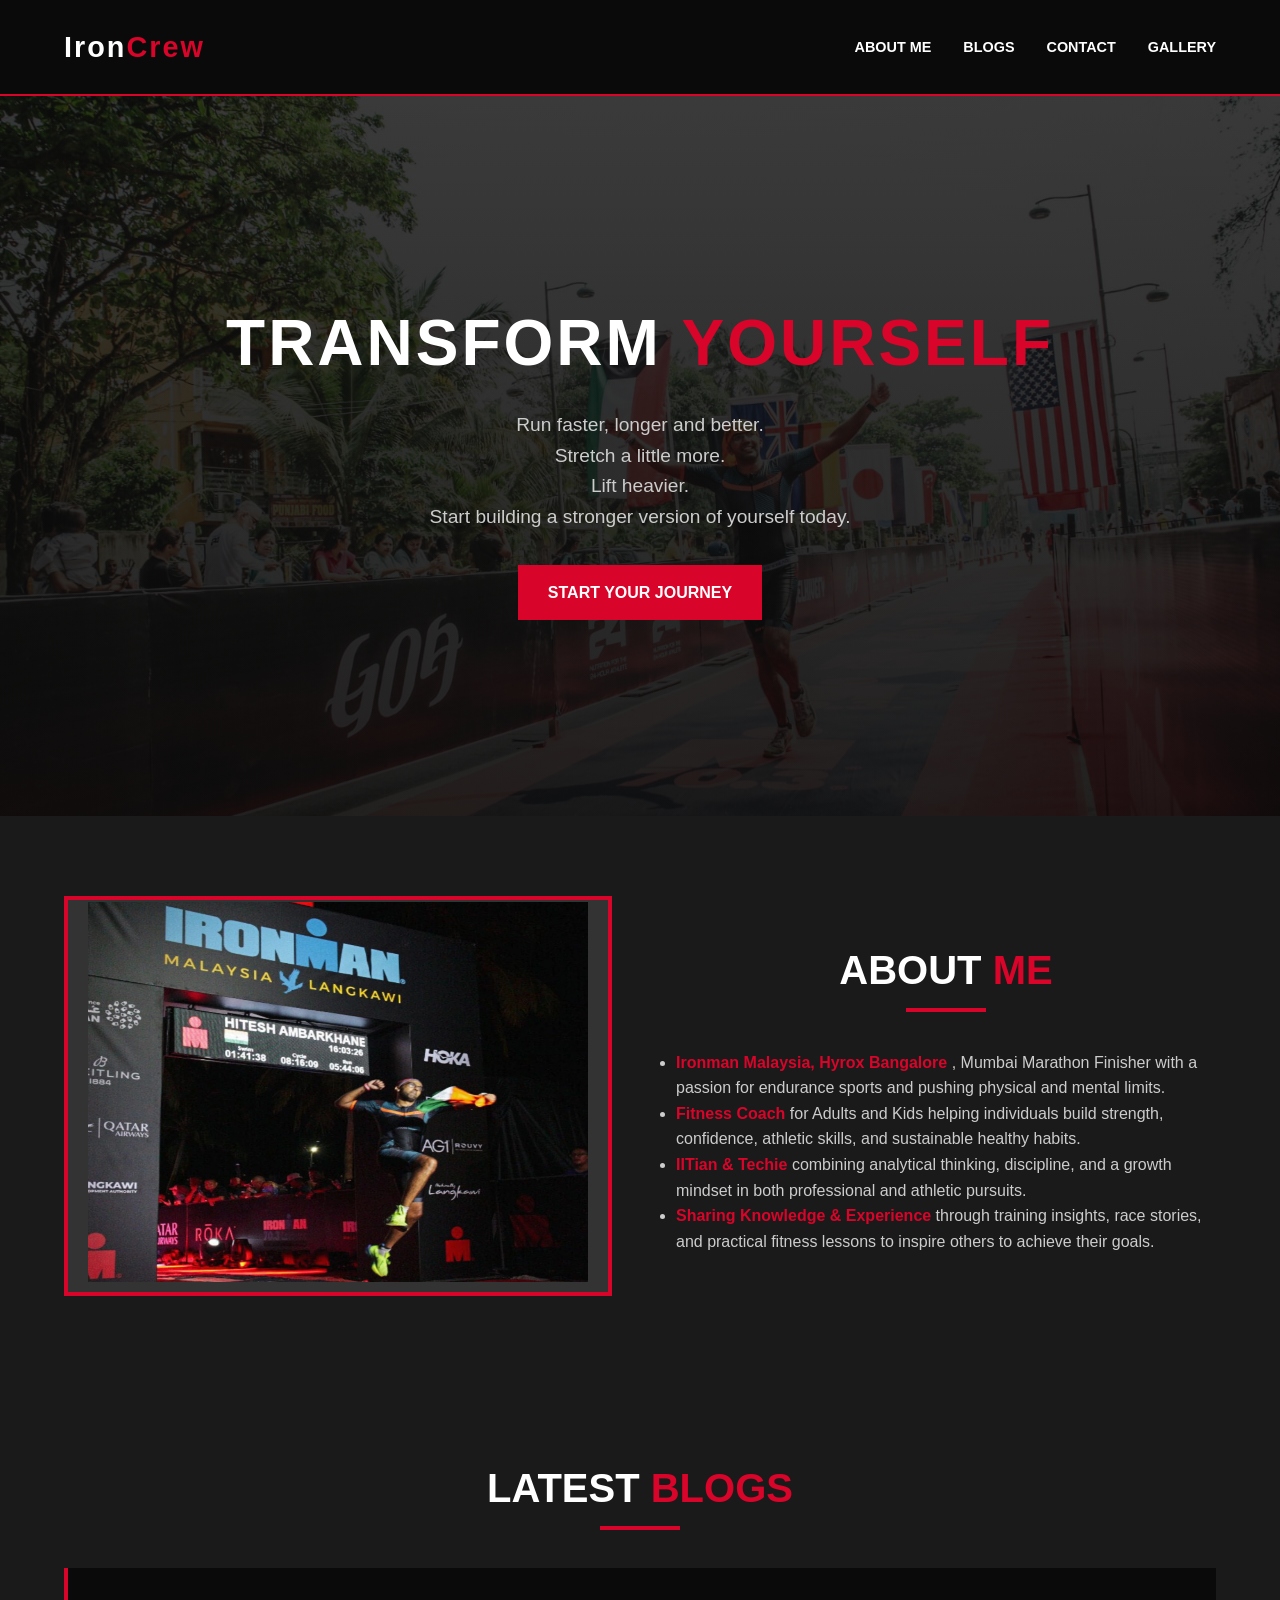
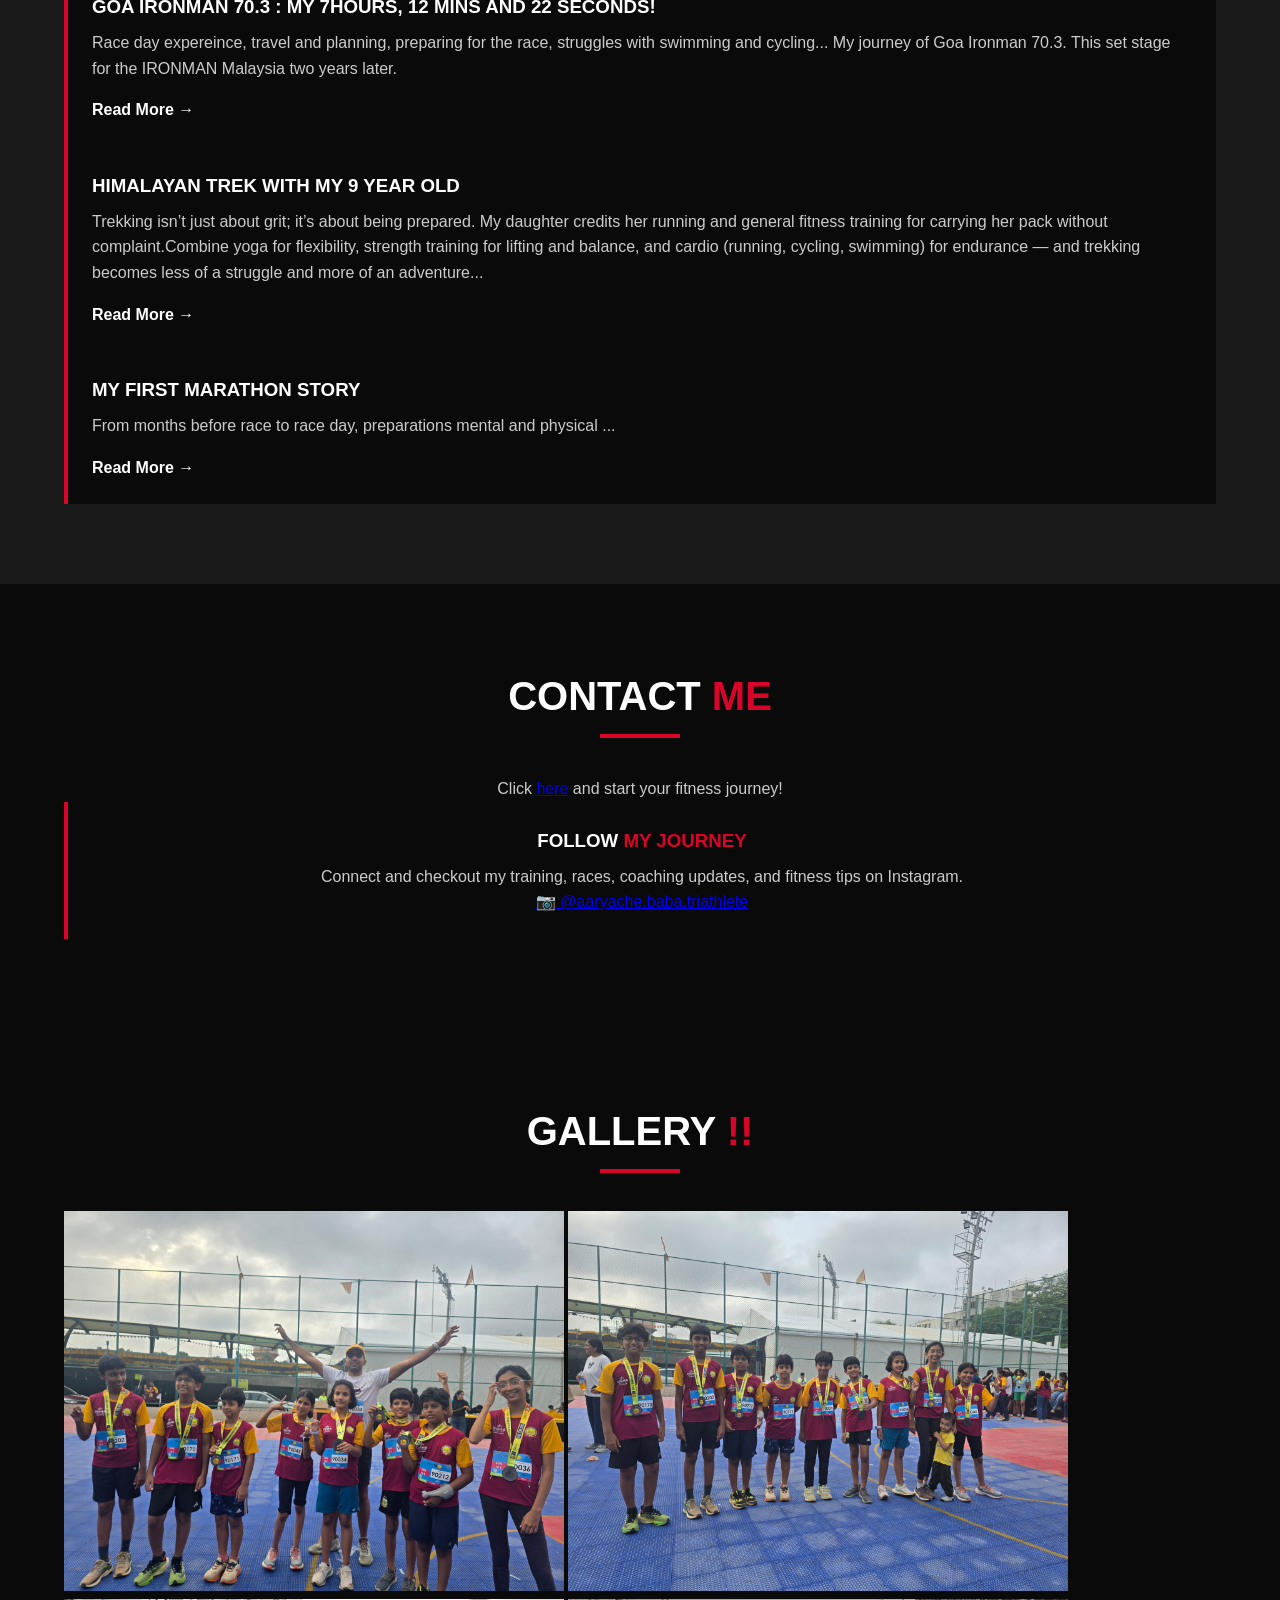
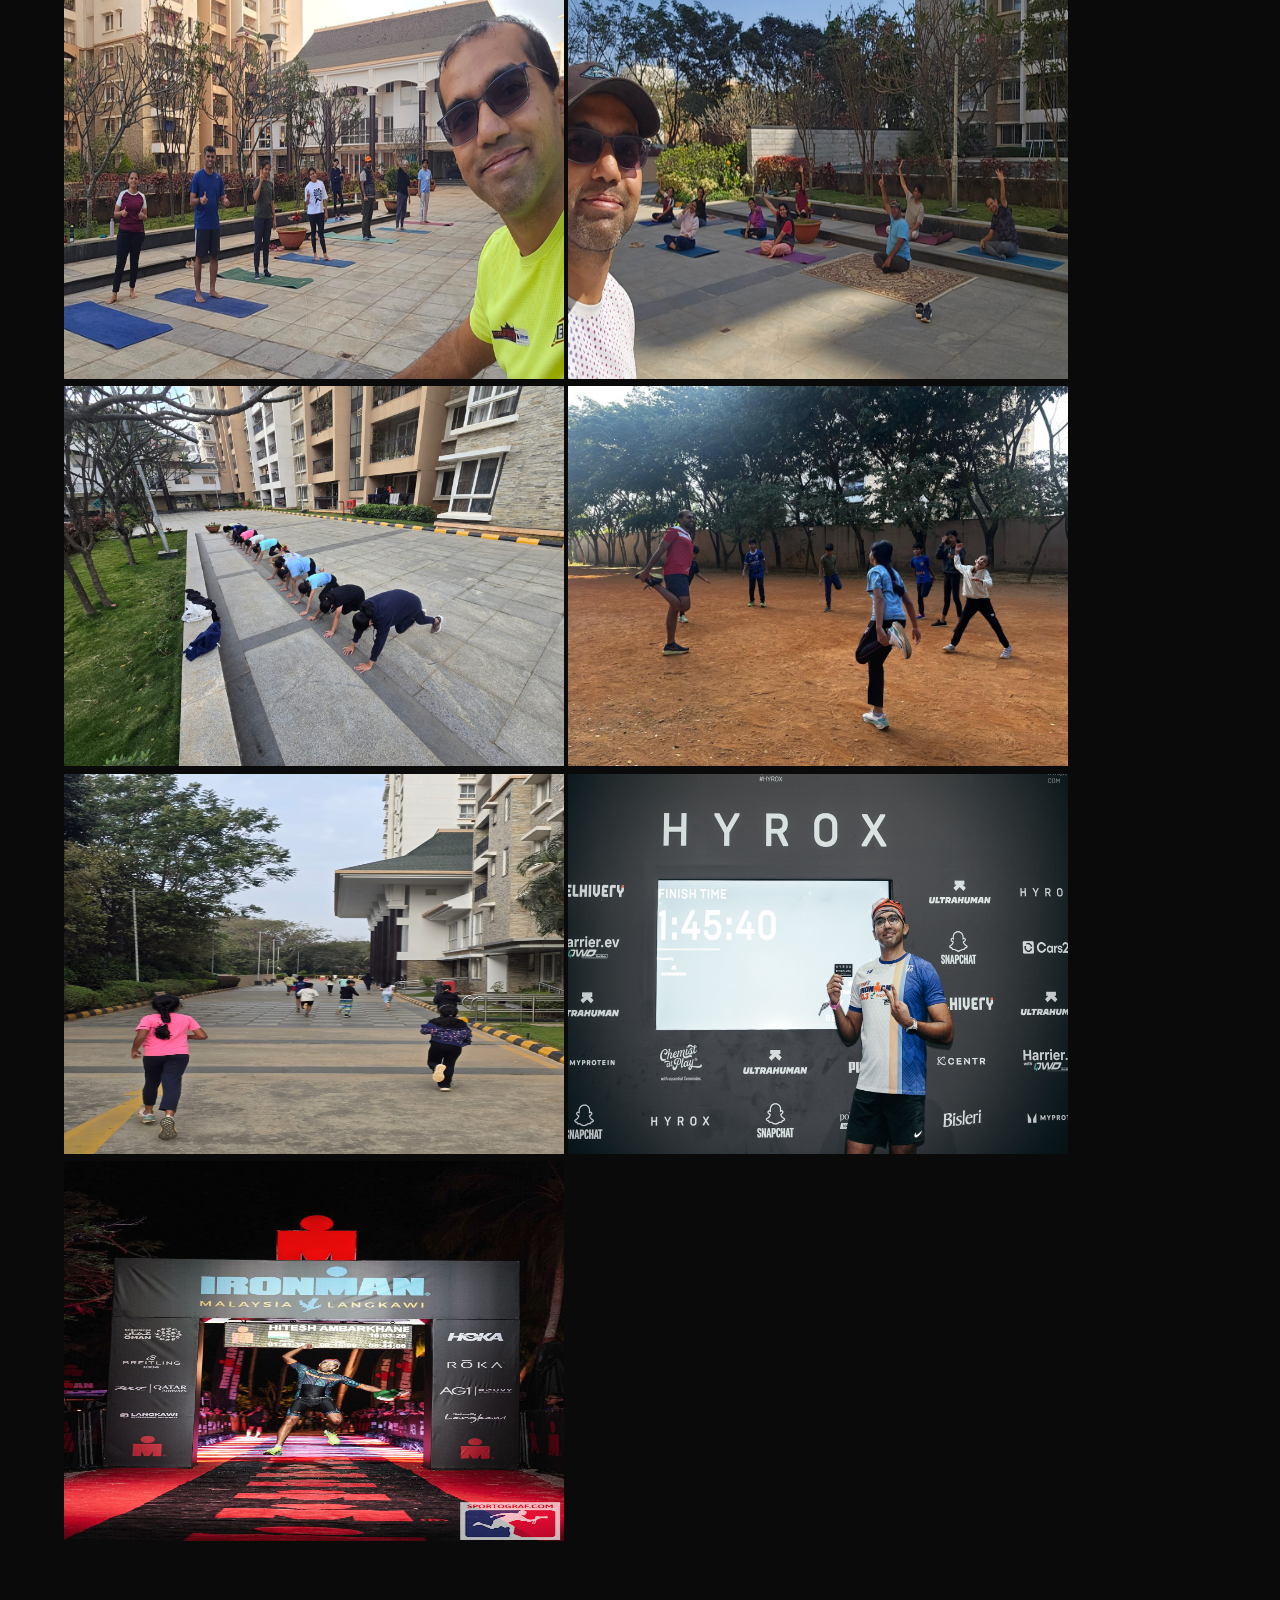
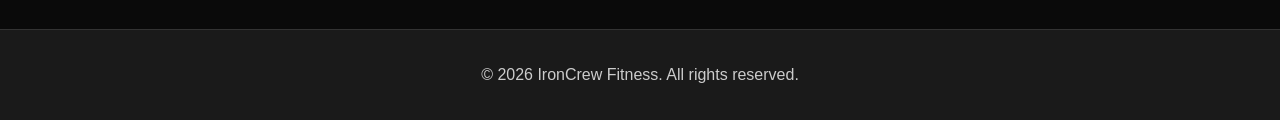
==== index.html @ 30ea796b "Forms link updated" ====
<!DOCTYPE html>
<html lang="en">
<head>
	<!-- Google Tag Manager -->
	<script>(function(w,d,s,l,i){w[l]=w[l]||[];w[l].push({'gtm.start':
	new Date().getTime(),event:'gtm.js'});var f=d.getElementsByTagName(s)[0],
	j=d.createElement(s),dl=l!='dataLayer'?'&l='+l:'';j.async=true;j.src=
	'https://www.googletagmanager.com/gtm.js?id='+i+dl;f.parentNode.insertBefore(j,f);
	})(window,document,'script','dataLayer','GTM-TH9XG8PS');</script>
	<!-- End Google Tag Manager -->

    <meta charset="UTF-8">
    <meta name="viewport" content="width=device-width, initial-scale=1.0">
    <title>IronCrew Fitness</title>
    <style>
        /* CSS Variables for Theme Colors */
        :root {
            --black: #0a0a0a;
            --dark-grey: #1a1a1a;
            --mid-grey: #333333;
            --light-grey: #cccccc;
            --white: #ffffff;
            --red: #d90429;
            --dark-red: #ef233c;
        }

        /* Global Styles */
        * {
            margin: 0;
            padding: 0;
            box-sizing: border-box;
            font-family: 'Segoe UI', Tahoma, Geneva, Verdana, sans-serif;
            scroll-behavior: smooth;
        }

        body {
            background-color: var(--black);
            color: var(--light-grey);
            line-height: 1.6;
        }

        h1, h2, h3 {
            color: var(--white);
            text-transform: uppercase;
        }

        span.text-red {
            color: var(--red);
        }

        /* Navigation */
        header {
            background-color: var(--black);
            padding: 1.5rem 5%;
            position: sticky;
            top: 0;
            z-index: 100;
            display: flex;
            justify-content: space-between;
            align-items: center;
            border-bottom: 2px solid var(--red);
        }

        .logo {
            font-size: 1.8rem;
            font-weight: 900;
            color: var(--white);
            text-decoration: none;
            letter-spacing: 2px;
        }

        nav ul {
            list-style: none;
            display: flex;
            gap: 2rem;
        }

        nav a {
            color: var(--white);
            text-decoration: none;
            font-weight: bold;
            text-transform: uppercase;
            font-size: 0.9rem;
            transition: color 0.3s ease;
        }

        nav a:hover {
            color: var(--red);
        }

        /* Hero Section */
        #hero {
            height: 80vh;
            display: flex;
            flex-direction: column;
            justify-content: center;
            align-items: center;
            text-align: center;
            background: linear-gradient(rgba(10, 10, 10, 0.8), rgba(10, 10, 10, 0.9)), url('./images/goa_finish.jpeg?q=80&w=1470&auto=format&fit=crop') center/cover;
            padding: 0 5%;
        }

        #hero h1 {
            font-size: 4rem;
            margin-bottom: 1rem;
            letter-spacing: 3px;
        }

        #hero p {
            font-size: 1.2rem;
            max-width: 600px;
            margin-bottom: 2rem;
            color: var(--light-grey);
        }

        .btn {
            padding: 15px 30px;
            background-color: var(--red);
            color: var(--white);
            border: none;
            text-decoration: none;
            font-weight: bold;
            font-size: 1rem;
            text-transform: uppercase;
            cursor: pointer;
            transition: background 0.3s ease;
        }

        .btn:hover {
            background-color: var(--dark-red);
        }

        /* Common Section Styles */
        .section-padding {
            padding: 5rem 5%;
        }

        .section-title {
            text-align: center;
            font-size: 2.5rem;
            margin-bottom: 3rem;
            position: relative;
        }

        .section-title::after {
            content: '';
            width: 80px;
            height: 4px;
            background-color: var(--red);
            position: absolute;
            bottom: -10px;
            left: 50%;
            transform: translateX(-50%);
        }

        /* About Section */
        #about {
            background-color: var(--dark-grey);
            display: flex;
            align-items: center;
            gap: 4rem;
        }

        .about-content {
            flex: 1;
        }

        .about-image {
            flex: 1;
            background-color: var(--mid-grey);
            height: 400px;
            display: flex;
            align-items: center;
            justify-content: center;
            border: 4px solid var(--red);
        }

        /* Blogs Section */
        #blogs {
            background-color: var(--dark-grey);
        }

        .blog-card {
            background-color: var(--black);
            padding: 1.5rem;
            border-left: 4px solid var(--red);
        }

        .blog-card h3 {
            margin-bottom: 0.5rem;
        }

        .blog-date {
            font-size: 0.8rem;
            color: var(--red);
            margin-bottom: 1rem;
            display: block;
        }

        /* Contact Section */
        #contact {
            background-color: var(--black);
            text-align: center;
        }

        form {
            max-width: 600px;
            margin: 0 auto;
            display: flex;
            flex-direction: column;
            gap: 1rem;
        }

        input, textarea {
            width: 100%;
            padding: 15px;
            background-color: var(--dark-grey);
            border: 1px solid var(--mid-grey);
            color: var(--white);
            font-size: 1rem;
        }

        input:focus, textarea:focus {
            outline: none;
            border-color: var(--red);
        }

        textarea {
            height: 150px;
            resize: none;
        }

        /* Footer */
        footer {
            background-color: var(--dark-grey);
            text-align: center;
            padding: 2rem;
            border-top: 1px solid var(--mid-grey);
        }

        /* Responsive Design */
        @media (max-width: 768px) {
            #about {
                flex-direction: column;
            }
            nav ul {
                display: none; /* In a real build, you'd add a hamburger menu here */
            }
            #hero h1 {
                font-size: 2.5rem;
            }
        }
    </style>
</head>
<body>
    <!-- Google Tag Manager (noscript) -->
    <noscript><iframe src="https://www.googletagmanager.com/ns.html?id=GTM-TH9XG8PS"
    height="0" width="0" style="display:none;visibility:hidden"></iframe></noscript>
    <!-- End Google Tag Manager (noscript) -->

    <header>
        <a href="#" class="logo">Iron<span class="text-red">Crew</span></a>
        <nav>
            <ul>
                <li><a href="#about">About Me</a></li>
                <li><a href="#blogs">Blogs</a></li>
                <li><a href="#contact">Contact</a></li>
                <li><a href="#gallery">Gallery</a></li>
            </ul>
        </nav>
    </header>

    <section id="hero">
        <h1>Transform <span class="text-red">YourSelf</span></h1>
        <p>Run faster, longer and better. <br>Stretch a little more. <br>Lift heavier. <br>Start building a stronger version of yourself today.</p>
        <a href="#contact" class="btn">Start Your Journey</a>
    </section>

    <section id="about" class="section-padding">
        <div class="about-image">
            <span style="color: var(--mid-grey); font-style: italic;"><img src="./images/malaysia_jump1.jpeg"  width="500" height="380"></span>
        </div>
        <div class="about-content">
            <h2 class="section-title" style="text-align:">About <span class="text-red">Me</span></h2>
           <ul class="about-list">
        <li>
            <span class="text-red"><strong>Ironman Malaysia, Hyrox Bangalore </strong></span>, Mumbai Marathon Finisher with a passion for endurance sports and pushing physical and mental limits.
        </li>

        <li>
            <span class="text-red"><strong>Fitness Coach </strong></span> for Adults and Kids helping individuals build strength, confidence, athletic skills, and sustainable healthy habits.
        </li>

        <li>
            <span class="text-red"><strong>IITian & Techie</strong></span> combining analytical thinking, discipline, and a growth mindset in both professional and athletic pursuits.
        </li>

        <li>
            <span class="text-red"><strong>Sharing Knowledge & Experience</strong></span> through training insights, race stories, and practical fitness lessons to inspire others to achieve their goals.
        </li>
        </div>
    </section>

    <section id="blogs" class="section-padding">
        <h2 class="section-title">Latest <span class="text-red">Blogs</span></h2>
        <div class="cards-container">
            <div class="blog-card">
                <h3>Goa Ironman 70.3 : My 7hours, 12 mins and 22 seconds!</h3>
		<p>Race day expereince, travel and planning, preparing for the race, struggles with swimming and cycling... My journey of Goa Ironman 70.3. This set stage for the IRONMAN Malaysia two years later.</p>
                <a href="https://medium.com/@hiteshtheone/goa-ironman-70-3-my-7hours-12-mins-and-22-seconds-44e0604dadaa" target="_blank" style="color: var(--white); text-decoration: none; font-weight: bold; margin-top: 1rem; display: inline-block;">Read More &rarr;</a>
            </div>
            <div class="blog-card">
                <h3>Himalayan Trek with my 9 year old</h3>
                <p>Trekking isn’t just about grit; it’s about being prepared. My daughter credits her running and general fitness training for carrying her pack without complaint.Combine yoga for flexibility, strength training for lifting and balance, and cardio (running, cycling, swimming) for endurance — and trekking becomes less of a struggle and more of an adventure...</p>
                <a href="https://medium.com/@hiteshtheone/himalayan-trek-with-my-9yo-kid-02b56b1accf9" target="_blank" style="color: var(--white); text-decoration: none; font-weight: bold; margin-top: 1rem; display: inline-block;">Read More &rarr;</a>
            </div>
            <div class="blog-card">
                <h3> My First Marathon Story </h3>
                <p>From months before race to race day, preparations mental and physical ...</p>
		<a href="https://medium.com/@hiteshtheone/my-first-marathon-story-6e36729882e7" target="_blank" style="color: var(--white); text-decoration: none; font-weight: bold; margin-top: 1rem; display: inline-block;">Read More &rarr;</a>
            </div>
        </div>
    </section>

    <section id="contact" class="section-padding">
        <h2 class="section-title">Contact <span class="text-red">Me</span></h2>
        <p>Click <a href="https://docs.google.com/forms/d/16RqCupzvtwNZvOq0XAW5m5-bFhYPKpGwlSgORHnRbHs/edit" target="_blank" >here</a> and start your fitness journey!</p>

            <div class="blog-card">
	    <h3>Follow <span class="text-red">My Journey</span></h3>
	    <p>
		Connect and checkout my training, races, coaching updates, and fitness tips on Instagram.
	    </p>

	    <a href="https://www.instagram.com/aaryache.baba.triathlete/" target="_blank">
		📷 @aaryache.baba.triathlete
	    </a>
	    </div>
    </section>

    <section id="gallery" class="section-padding">
        <h2 class="section-title">Gallery <span class="text-red">!!</span></h2>
            <div class="gallery">
              <img src="./images/gallery/8Kids.jpeg" alt="kids after 3k run with coach" width="500" height="380">
              <img src="./images/gallery/9Kids.jpeg" alt="kids after 3k run" width="500" height="380">
              <img src="./images/gallery/Big_group_2.jpeg" alt="grown-ups exercising"  width="500" height="380">
              <img src="./images/gallery/trial_class_2.jpeg" alt="grown-ups exercising" width="500" height="380">
              <img src="./images/gallery/mountain_climbers.jpeg" alt="kids doing mountain climbers" width="500" height="380">
              <img src="./images/gallery/streching1.jpeg" alt="kids streching" width="500" height="380">
              <img src="./images/gallery/running_apartment.jpeg" alt="kids running in partment" width="500" height="380">
              <img src="./images/gallery/hyrox.JPG" alt="hyrox finish" width="500" height="380">
              <img src="./images/gallery/ironman/Jump_front.jpeg" alt="ironman malaysia finishline jump" width="500" height="380">
            </div>
    </section>

    <footer>
        <p>&copy; 2026 IronCrew Fitness. All rights reserved.</p>
    </footer>

</body>
</html>
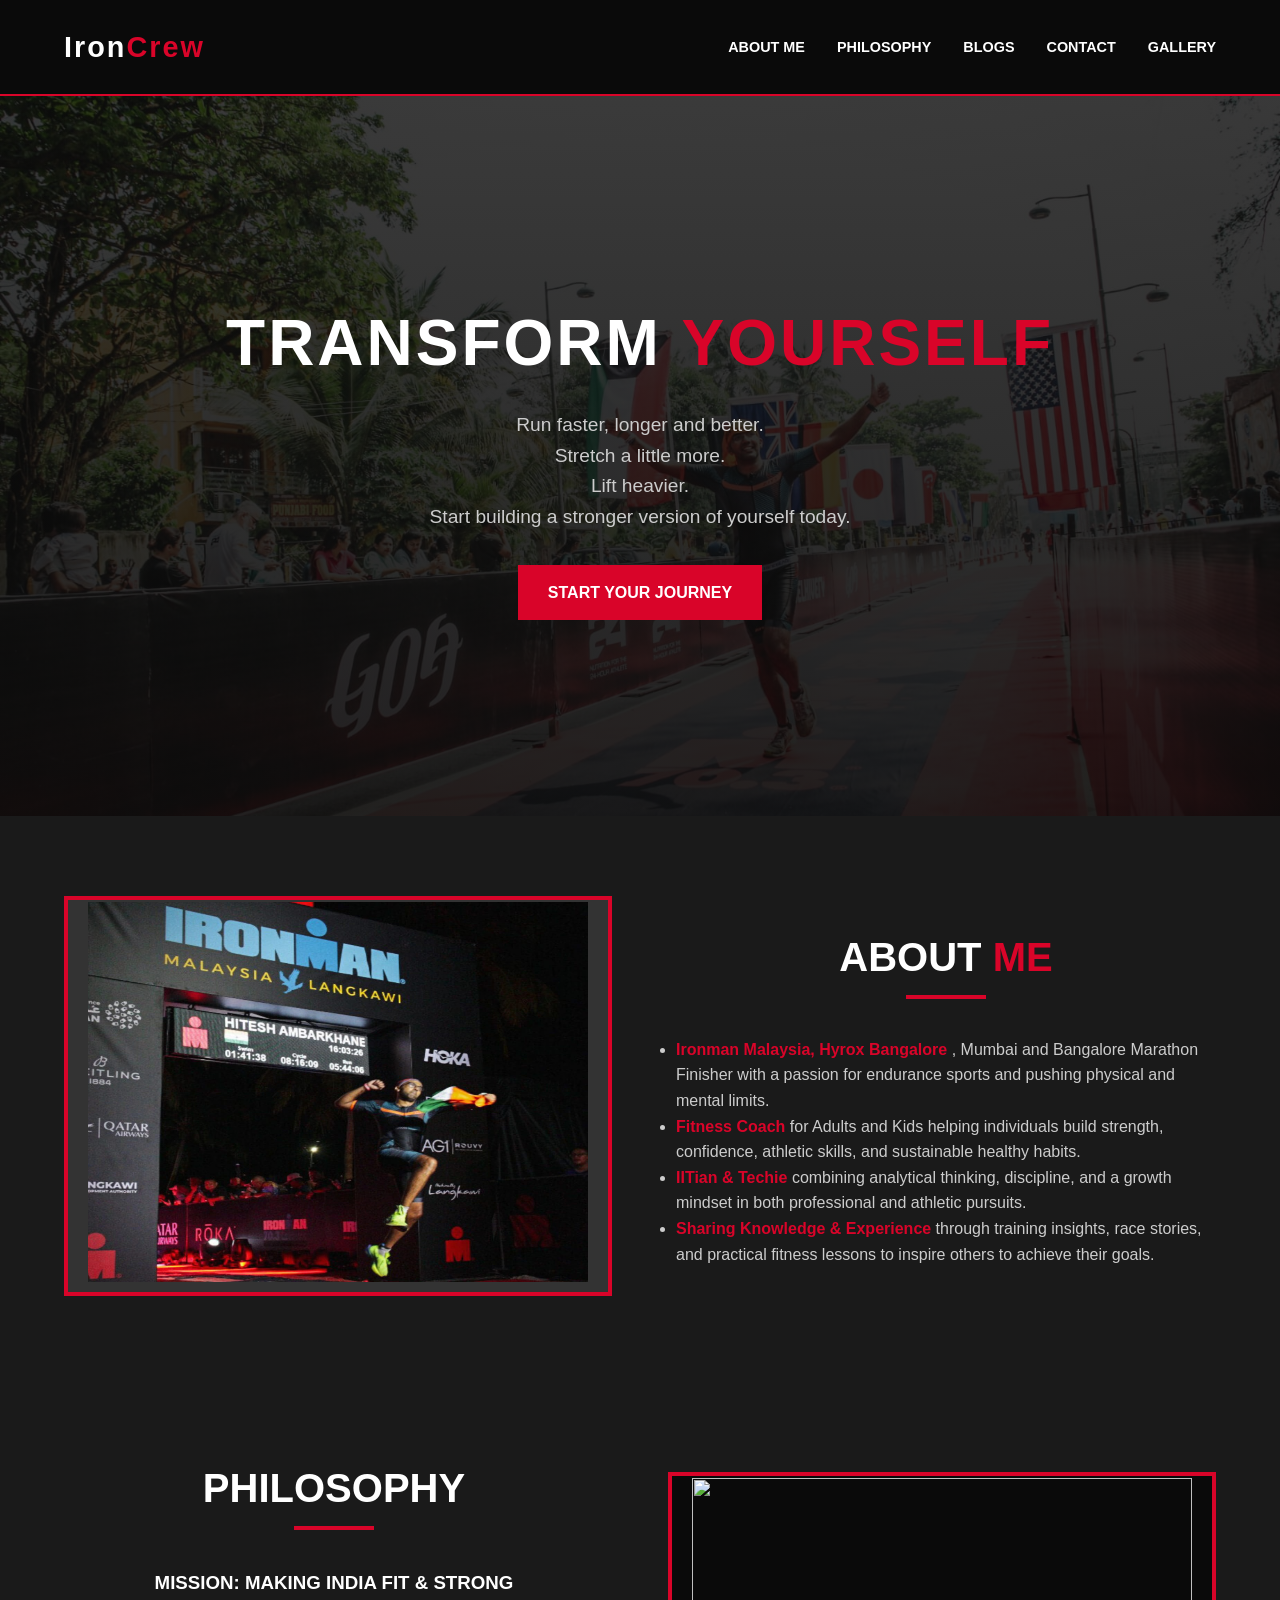
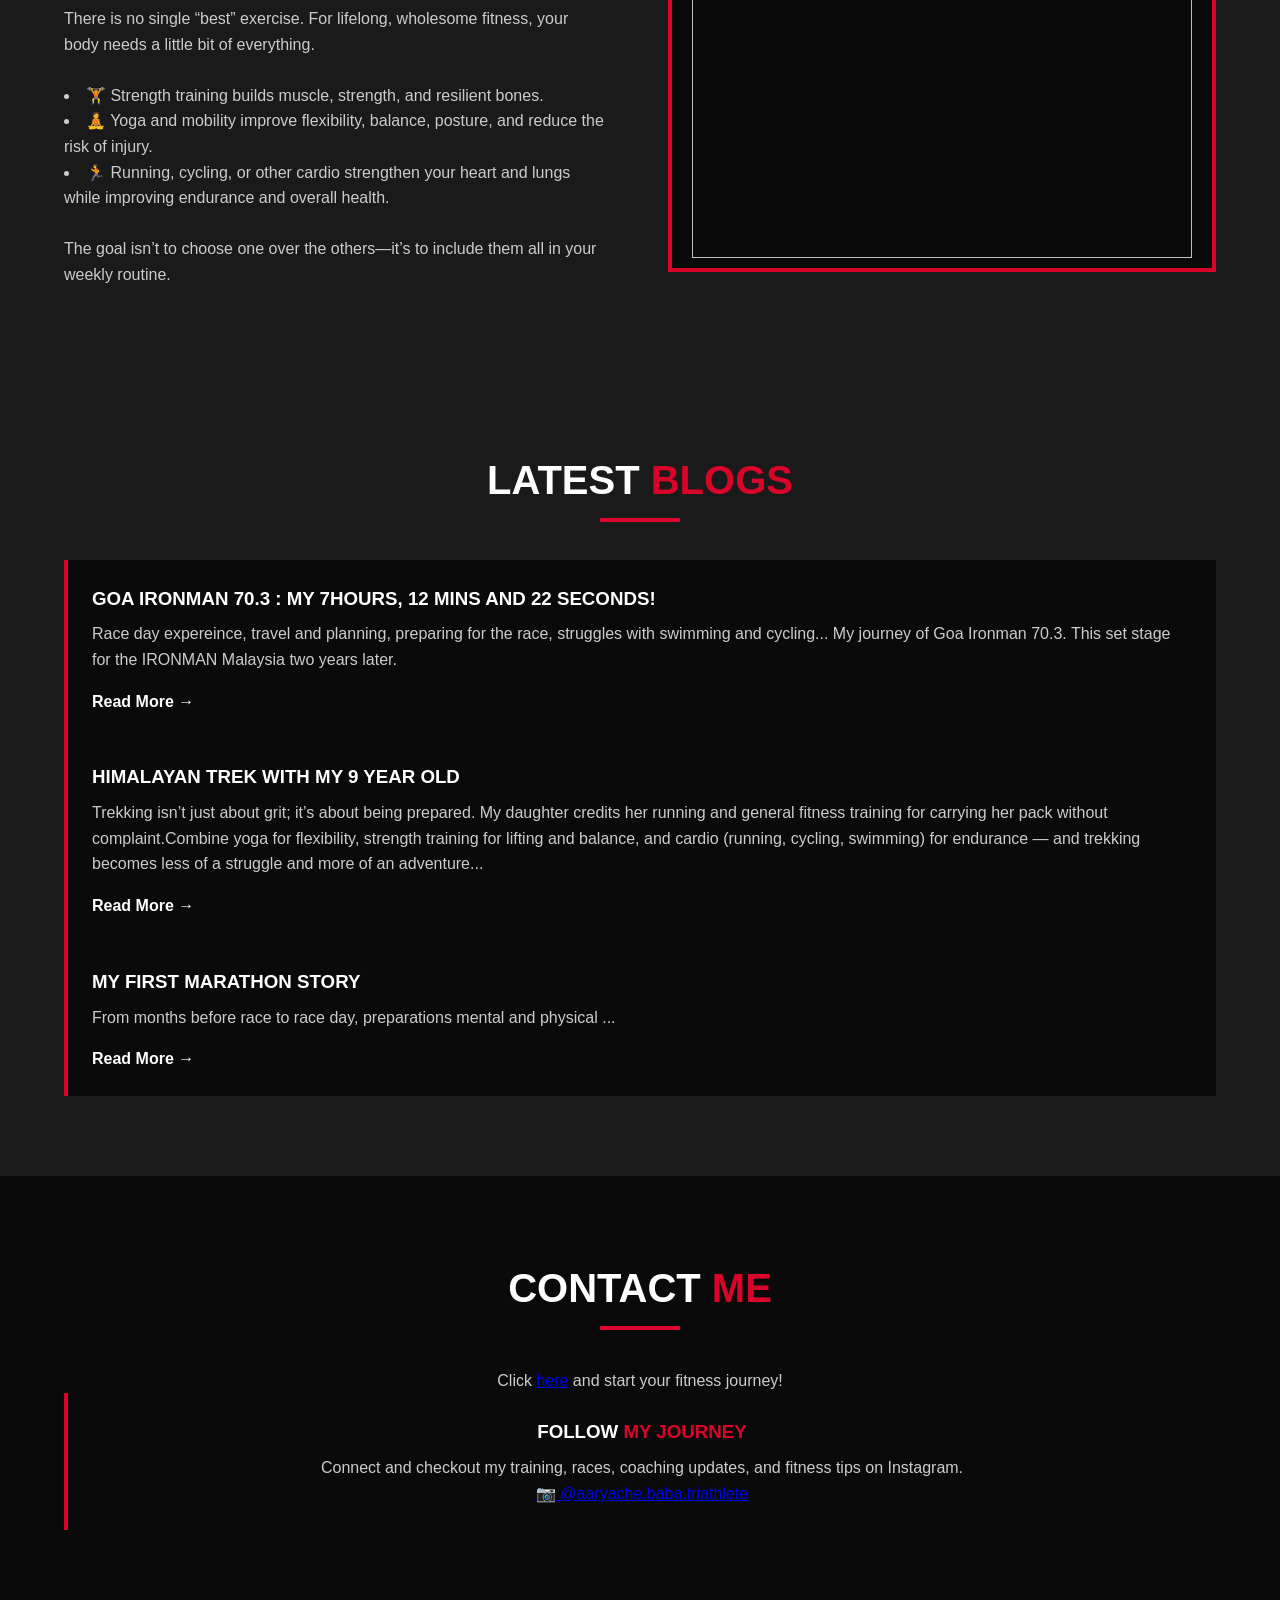
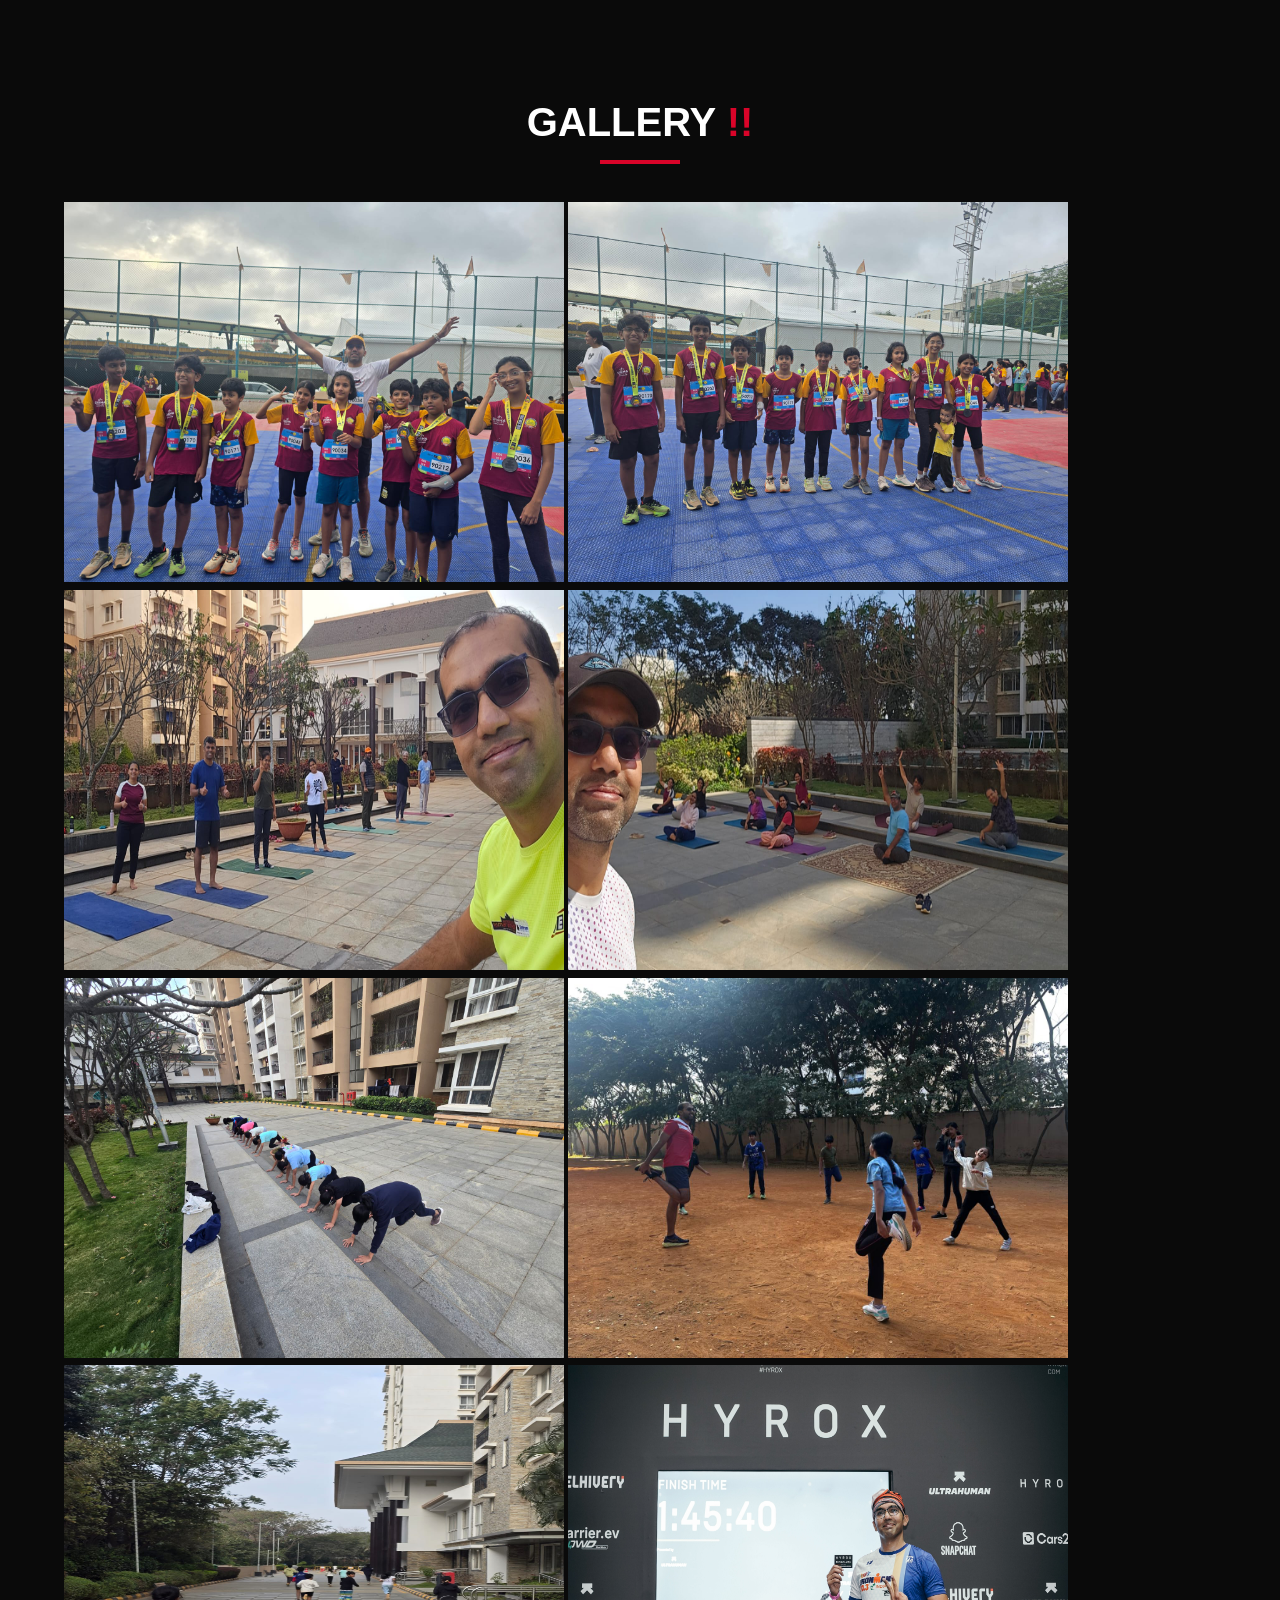
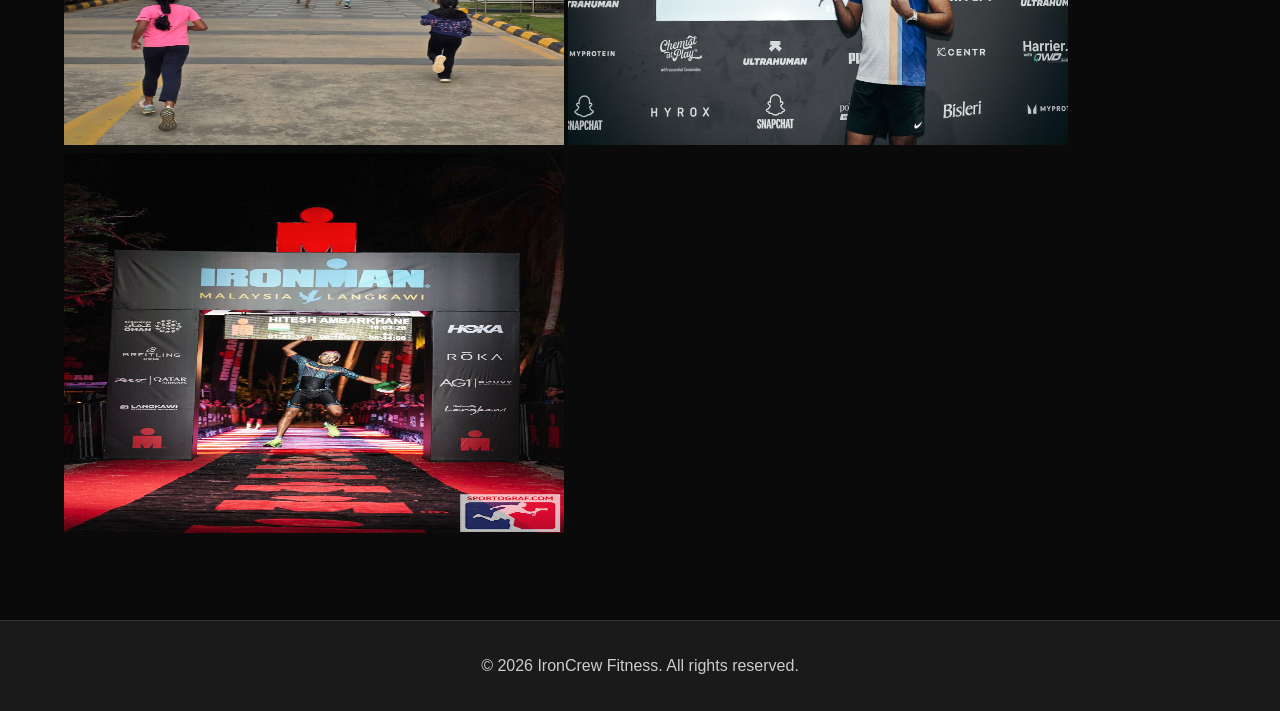
==== commit 900b9ff6: "Adding philosophy section" ====
--- a/index.html
+++ b/index.html
@@ -175,6 +175,33 @@
             border: 4px solid var(--red);
         }
 
+        /* Philosophy Section */
+        #philosophy {
+            background-color: var(--dark-grey);
+            display: flex;
+            align-items: center;
+            gap: 4rem;
+        }
+
+        .philosophy-content {
+            flex: 1;
+        }
+        .philosophy-image {
+            flex: 1;
+            background-color: var(--black);
+            height: 400px;
+            display: flex;
+            align-items: center;
+            justify-content: center;
+            border: 4px solid var(--red);
+        }
+
+        .philosophy-card h3 {
+            margin-bottom: 0.5rem;
+            align-items: center;
+            text-align: center;
+        }
+
         /* Blogs Section */
         #blogs {
             background-color: var(--dark-grey);
@@ -263,6 +290,7 @@
         <nav>
             <ul>
                 <li><a href="#about">About Me</a></li>
+                <li><a href="#philosophy">Philosophy</a></li>
                 <li><a href="#blogs">Blogs</a></li>
                 <li><a href="#contact">Contact</a></li>
                 <li><a href="#gallery">Gallery</a></li>
@@ -284,7 +312,7 @@
             <h2 class="section-title" style="text-align:">About <span class="text-red">Me</span></h2>
            <ul class="about-list">
         <li>
-            <span class="text-red"><strong>Ironman Malaysia, Hyrox Bangalore </strong></span>, Mumbai Marathon Finisher with a passion for endurance sports and pushing physical and mental limits.
+            <span class="text-red"><strong>Ironman Malaysia, Hyrox Bangalore </strong></span>, Mumbai and Bangalore Marathon Finisher with a passion for endurance sports and pushing physical and mental limits.
         </li>
 
         <li>
@@ -298,6 +326,25 @@
         <li>
             <span class="text-red"><strong>Sharing Knowledge & Experience</strong></span> through training insights, race stories, and practical fitness lessons to inspire others to achieve their goals.
         </li>
+        </div>
+    </section>
+
+    <section id="philosophy" class="section-padding">
+        <div class="about-content">
+        <h2 class="section-title" style="text-align:">Philosophy <span class="text-red"></span></h2>
+            <div class="philosophy-card">
+                <h3>Mission: Making India Fit & Strong</h3>
+                <p>There is no single “best” exercise. For lifelong, wholesome fitness, your body needs a little bit of everything.</p>
+                <br>
+                <li>🏋️ Strength training builds muscle, strength, and resilient bones.</li>
+                <li>🧘 Yoga and mobility improve flexibility, balance, posture, and reduce the risk of injury.</li>
+                <li>🏃 Running, cycling, or other cardio strengthen your heart and lungs while improving endurance and overall health.</li>
+                <br>
+                <p>The goal isn’t to choose one over the others—it’s to include them all in your weekly routine.</p>
+            </div>
+        </div>
+        <div class="philosophy-image">
+            <span style="color: var(--mid-grey); font-style: italic;"><img src="./images/exercises1.jpeg"  width="500" height="380"></span>
         </div>
     </section>
 
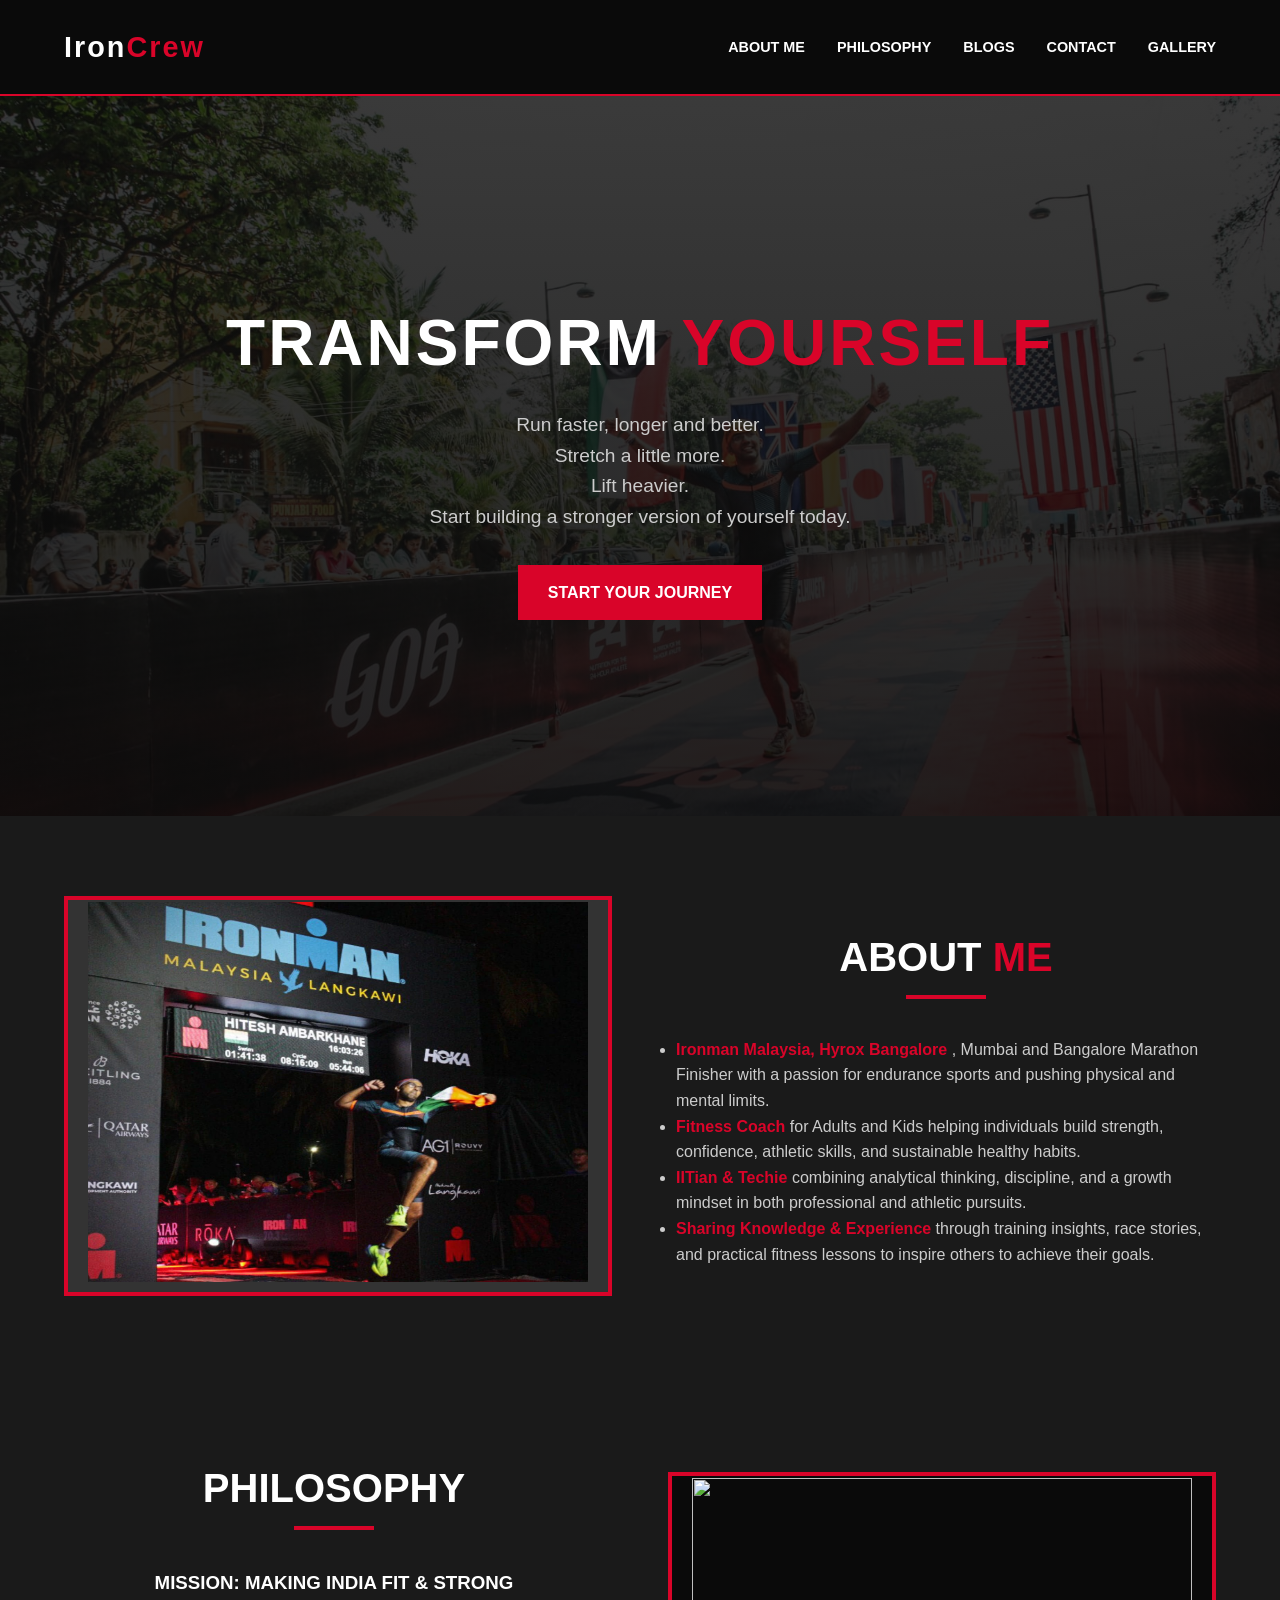
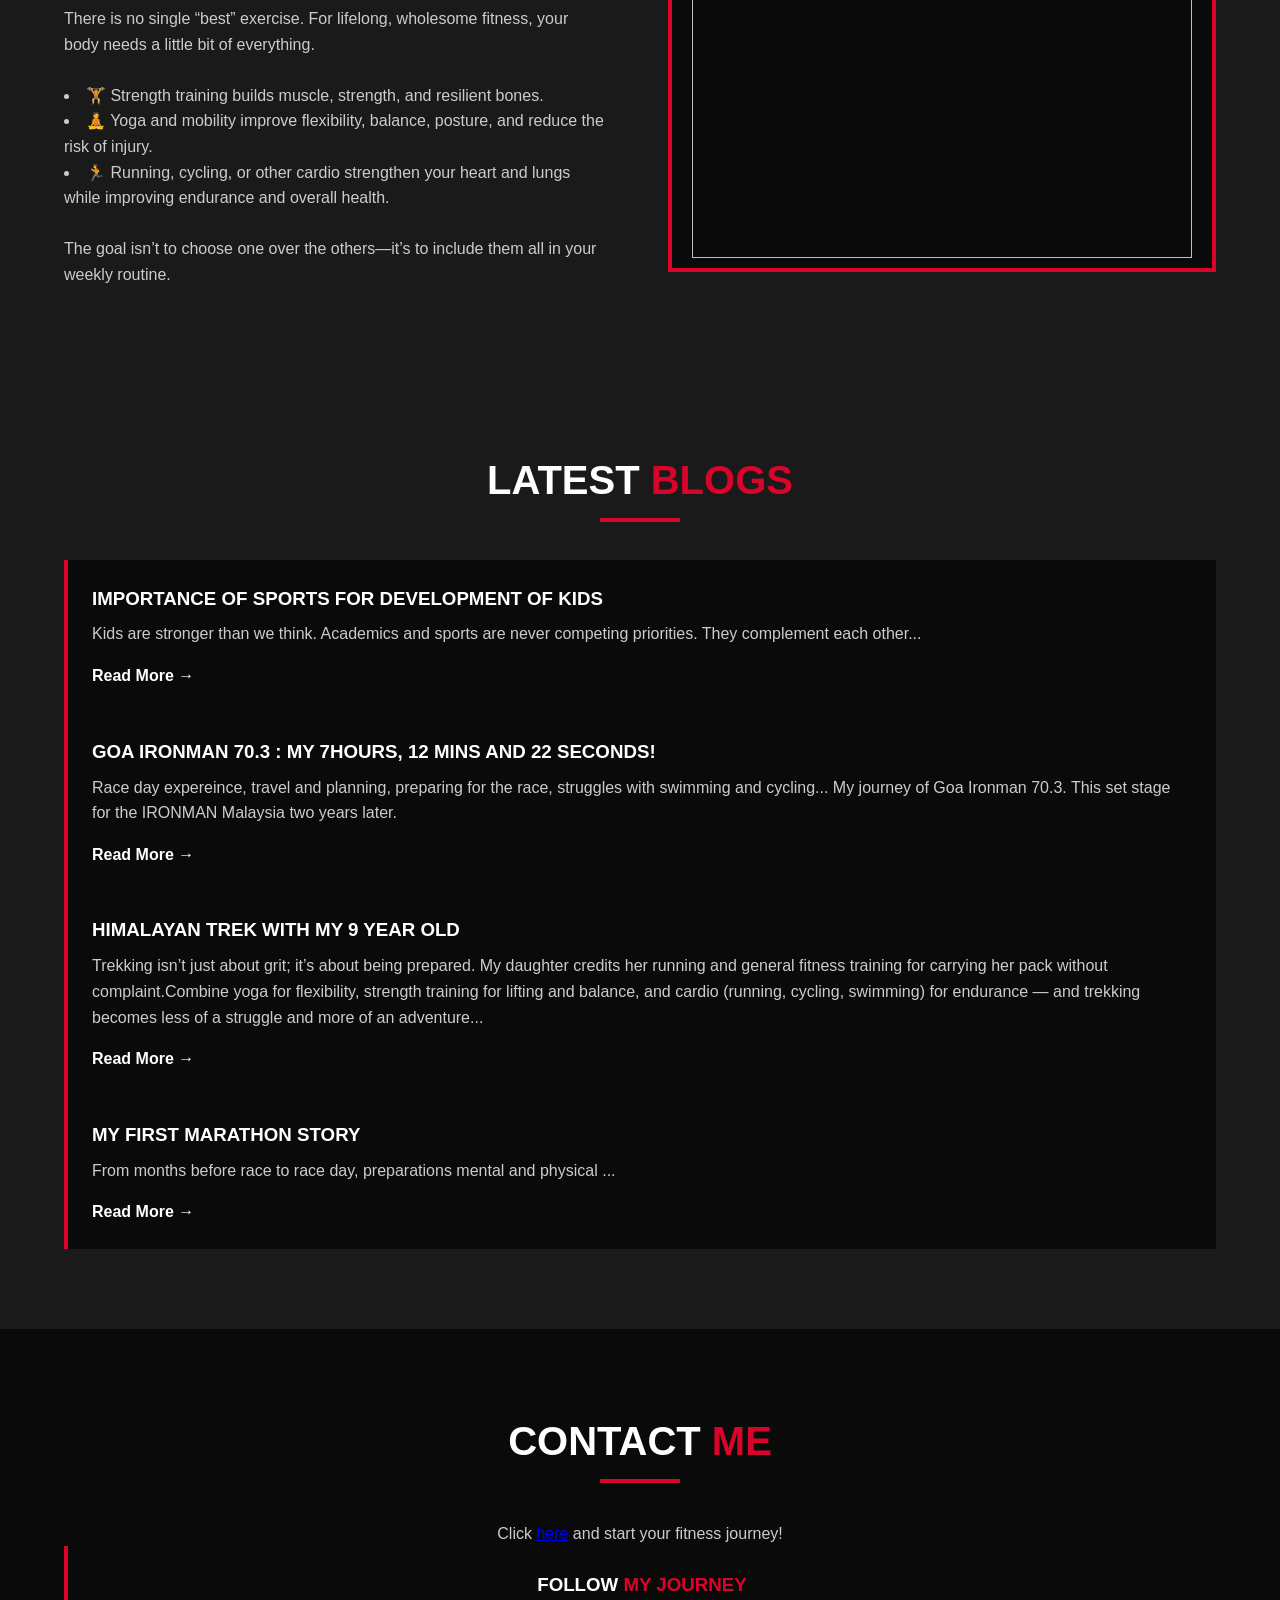
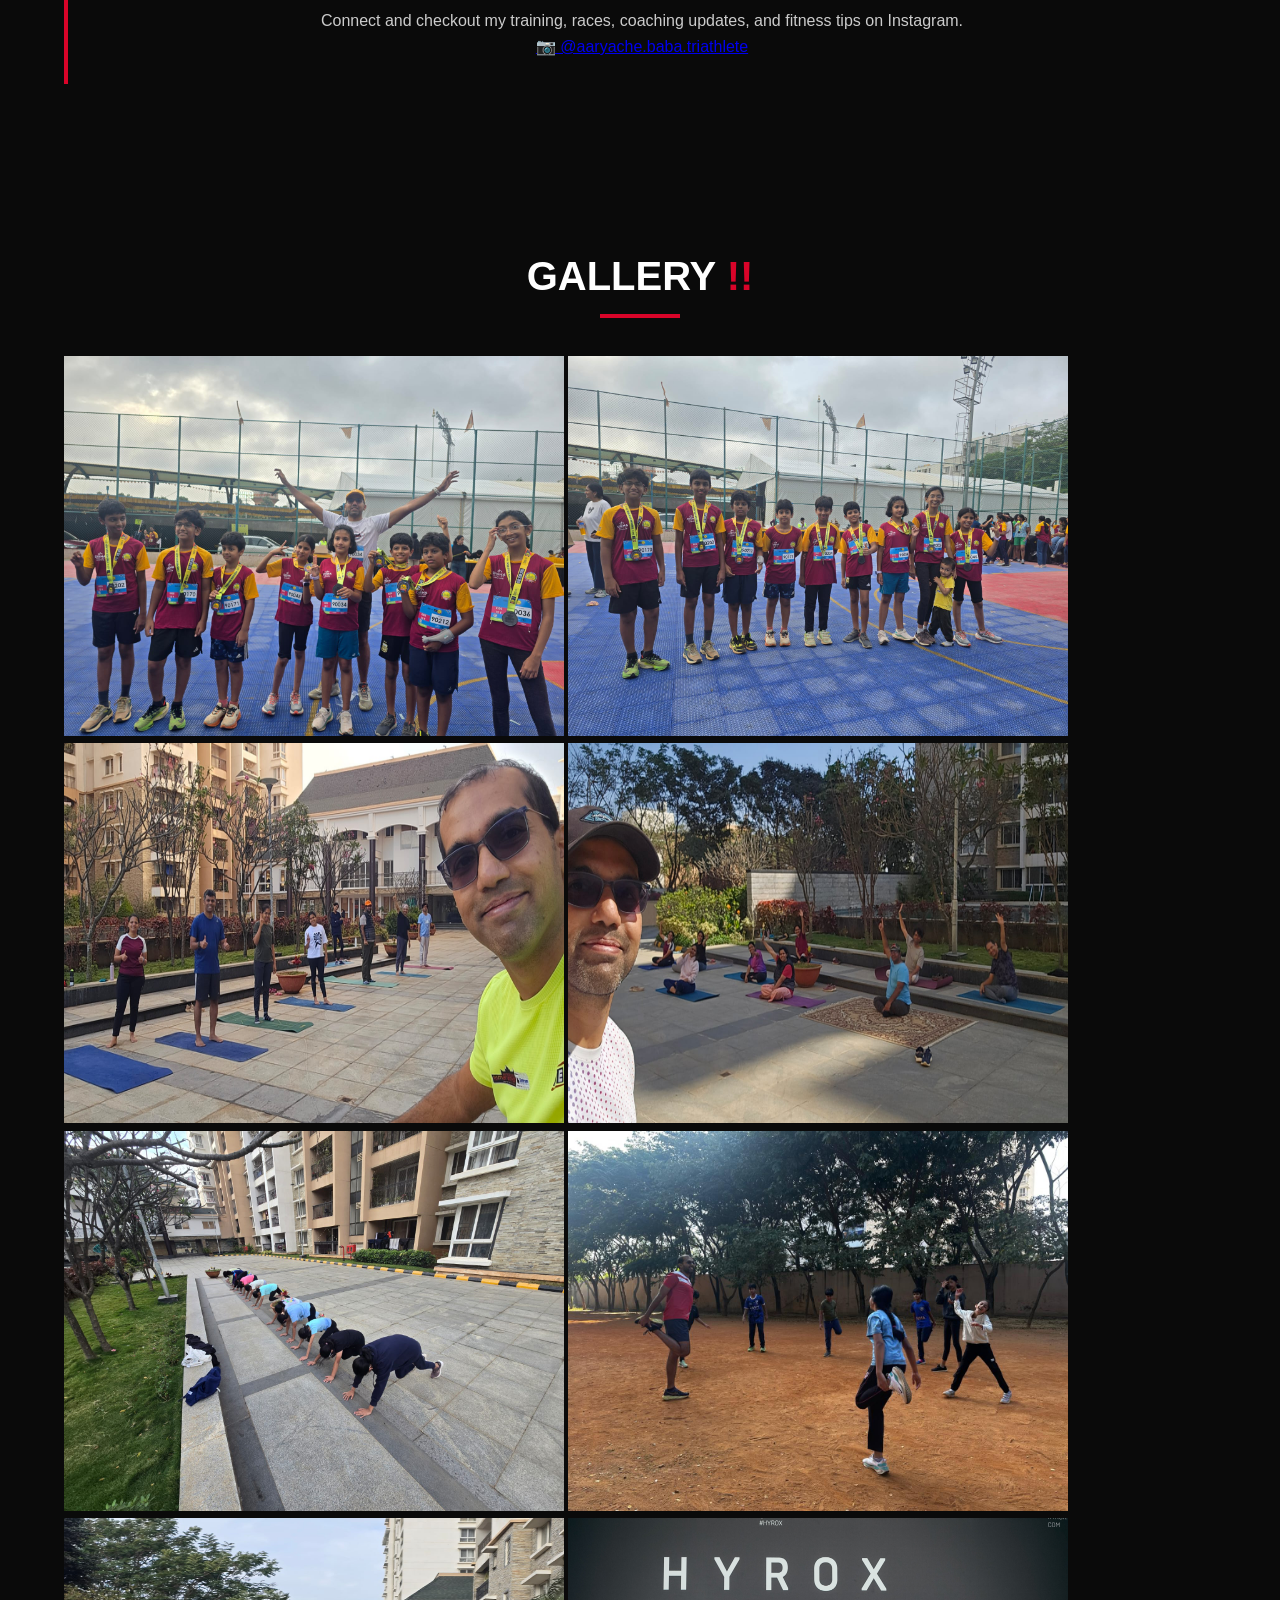
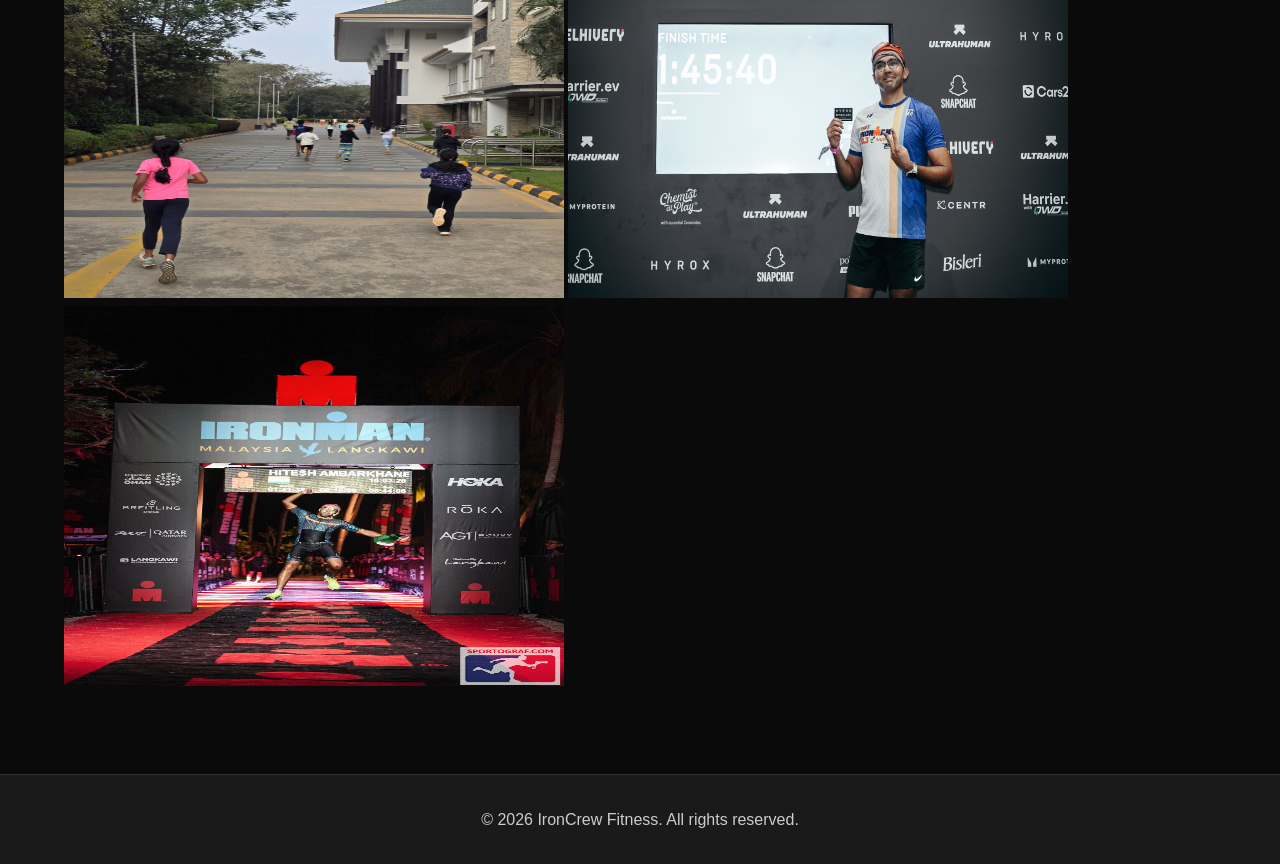
==== commit f3837d4b: "Adding one more blog post" ====
--- a/index.html
+++ b/index.html
@@ -352,6 +352,11 @@
         <h2 class="section-title">Latest <span class="text-red">Blogs</span></h2>
         <div class="cards-container">
             <div class="blog-card">
+                <h3>Importance of sports for development of kids</h3>
+		<p>Kids are stronger than we think. Academics and sports are never competing priorities. They complement each other...</p>
+                <a href="https://medium.com/@hiteshtheone/the-ball-that-confirmed-we-were-on-the-right-path-aed972ec6033" target="_blank" style="color: var(--white); text-decoration: none; font-weight: bold; margin-top: 1rem; display: inline-block;">Read More &rarr;</a>
+            </div>
+            <div class="blog-card">
                 <h3>Goa Ironman 70.3 : My 7hours, 12 mins and 22 seconds!</h3>
 		<p>Race day expereince, travel and planning, preparing for the race, struggles with swimming and cycling... My journey of Goa Ironman 70.3. This set stage for the IRONMAN Malaysia two years later.</p>
                 <a href="https://medium.com/@hiteshtheone/goa-ironman-70-3-my-7hours-12-mins-and-22-seconds-44e0604dadaa" target="_blank" style="color: var(--white); text-decoration: none; font-weight: bold; margin-top: 1rem; display: inline-block;">Read More &rarr;</a>
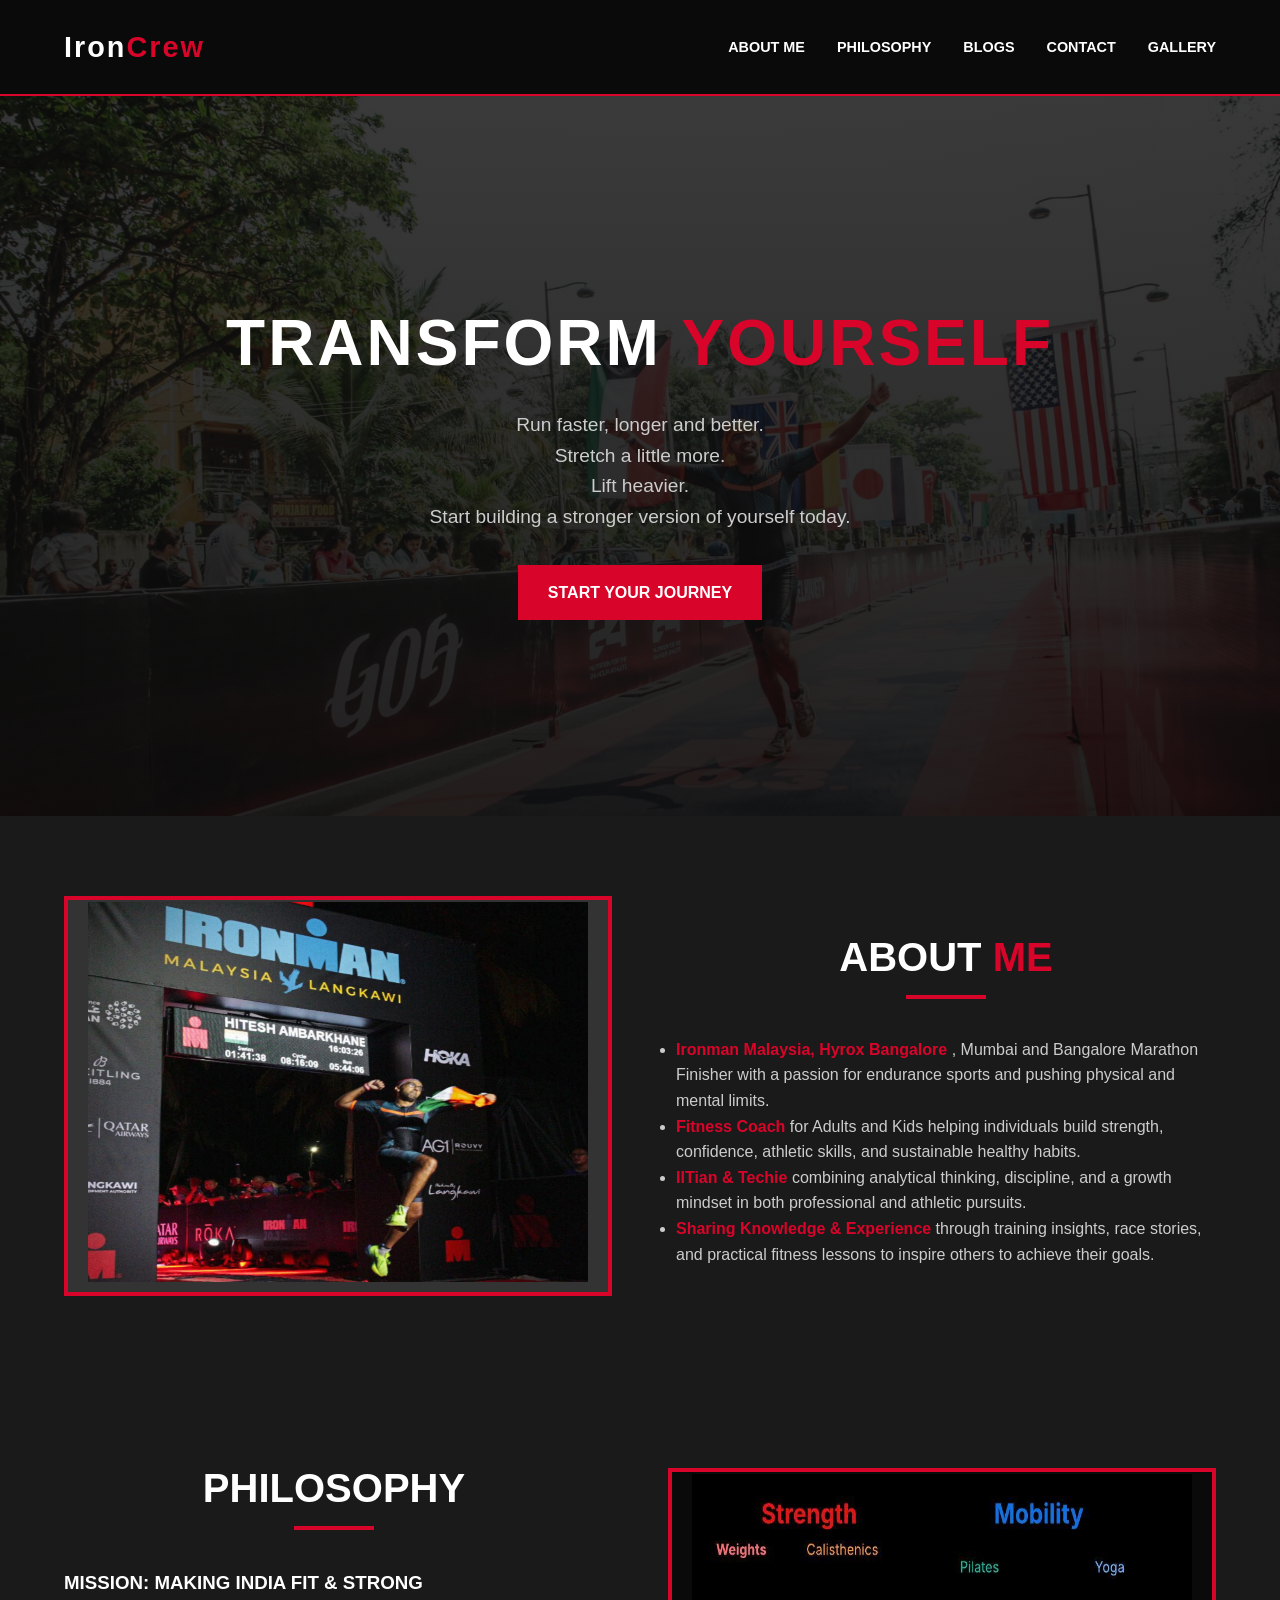
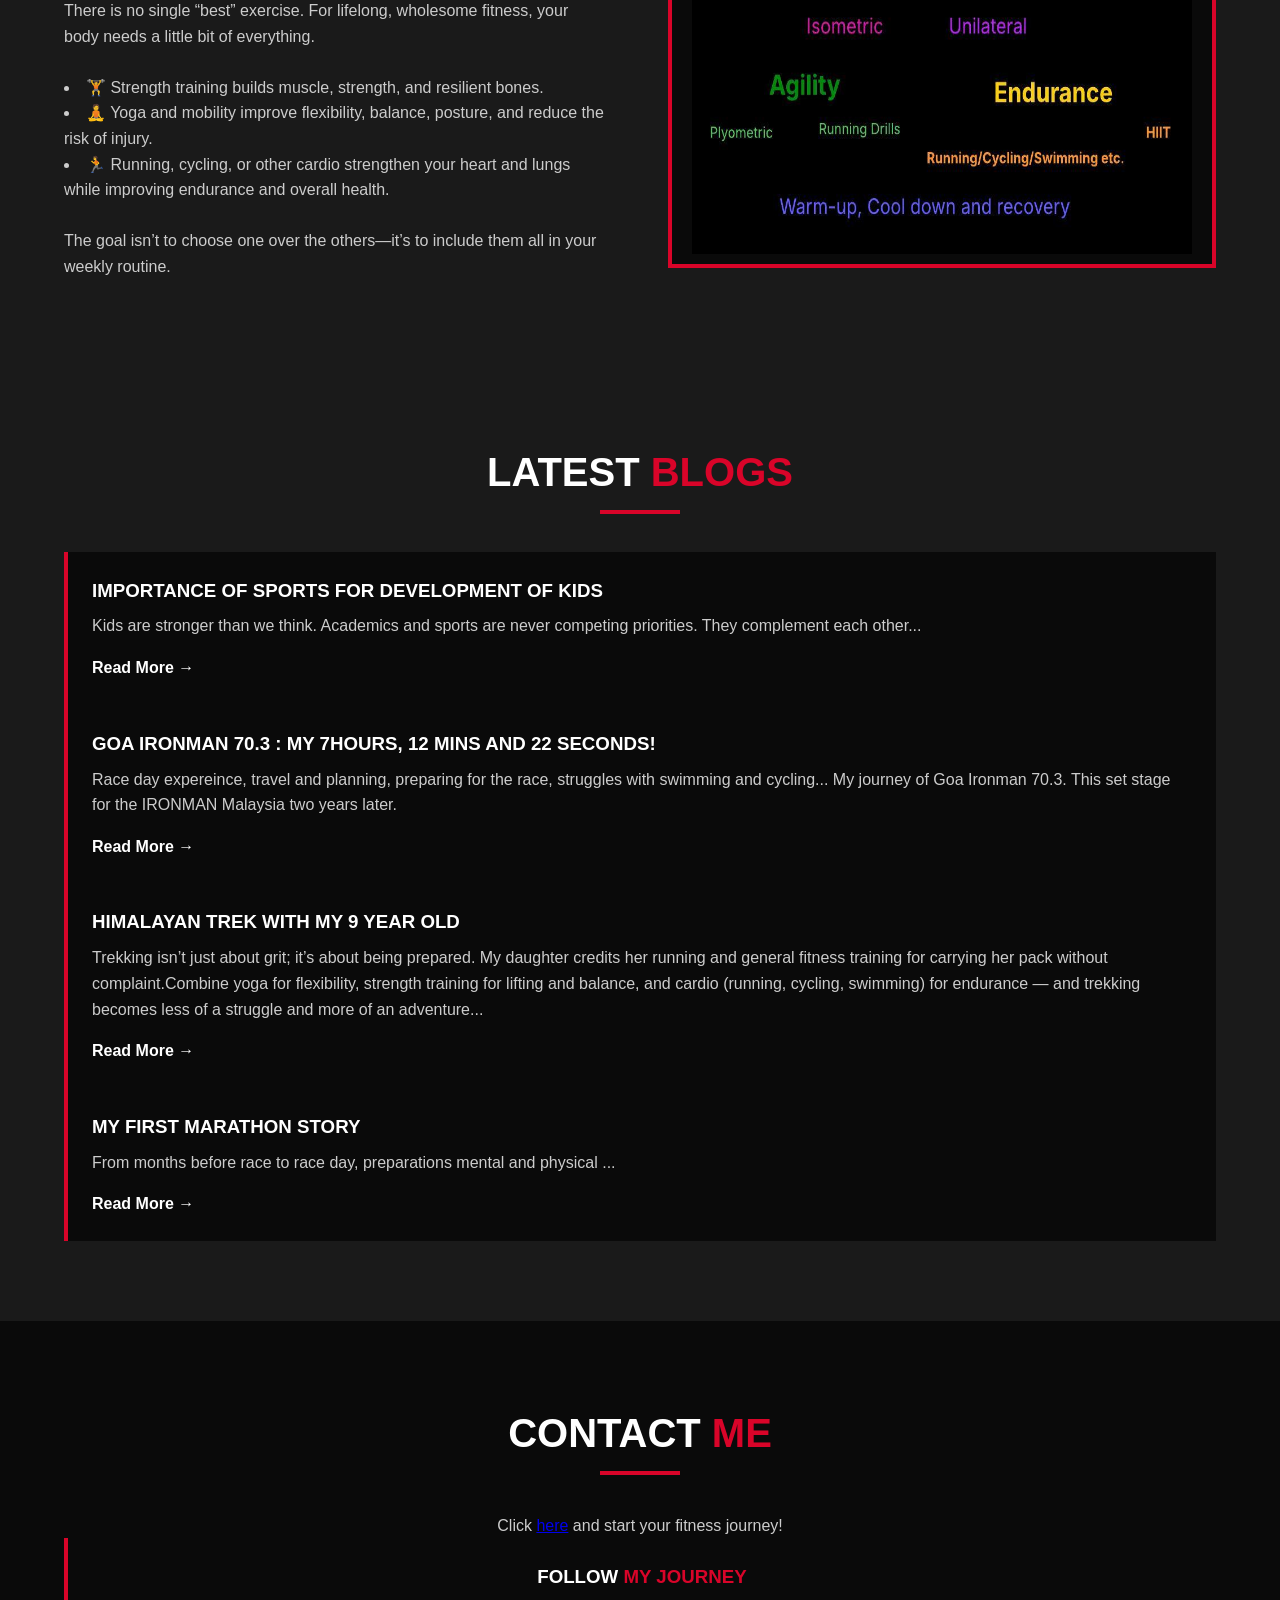
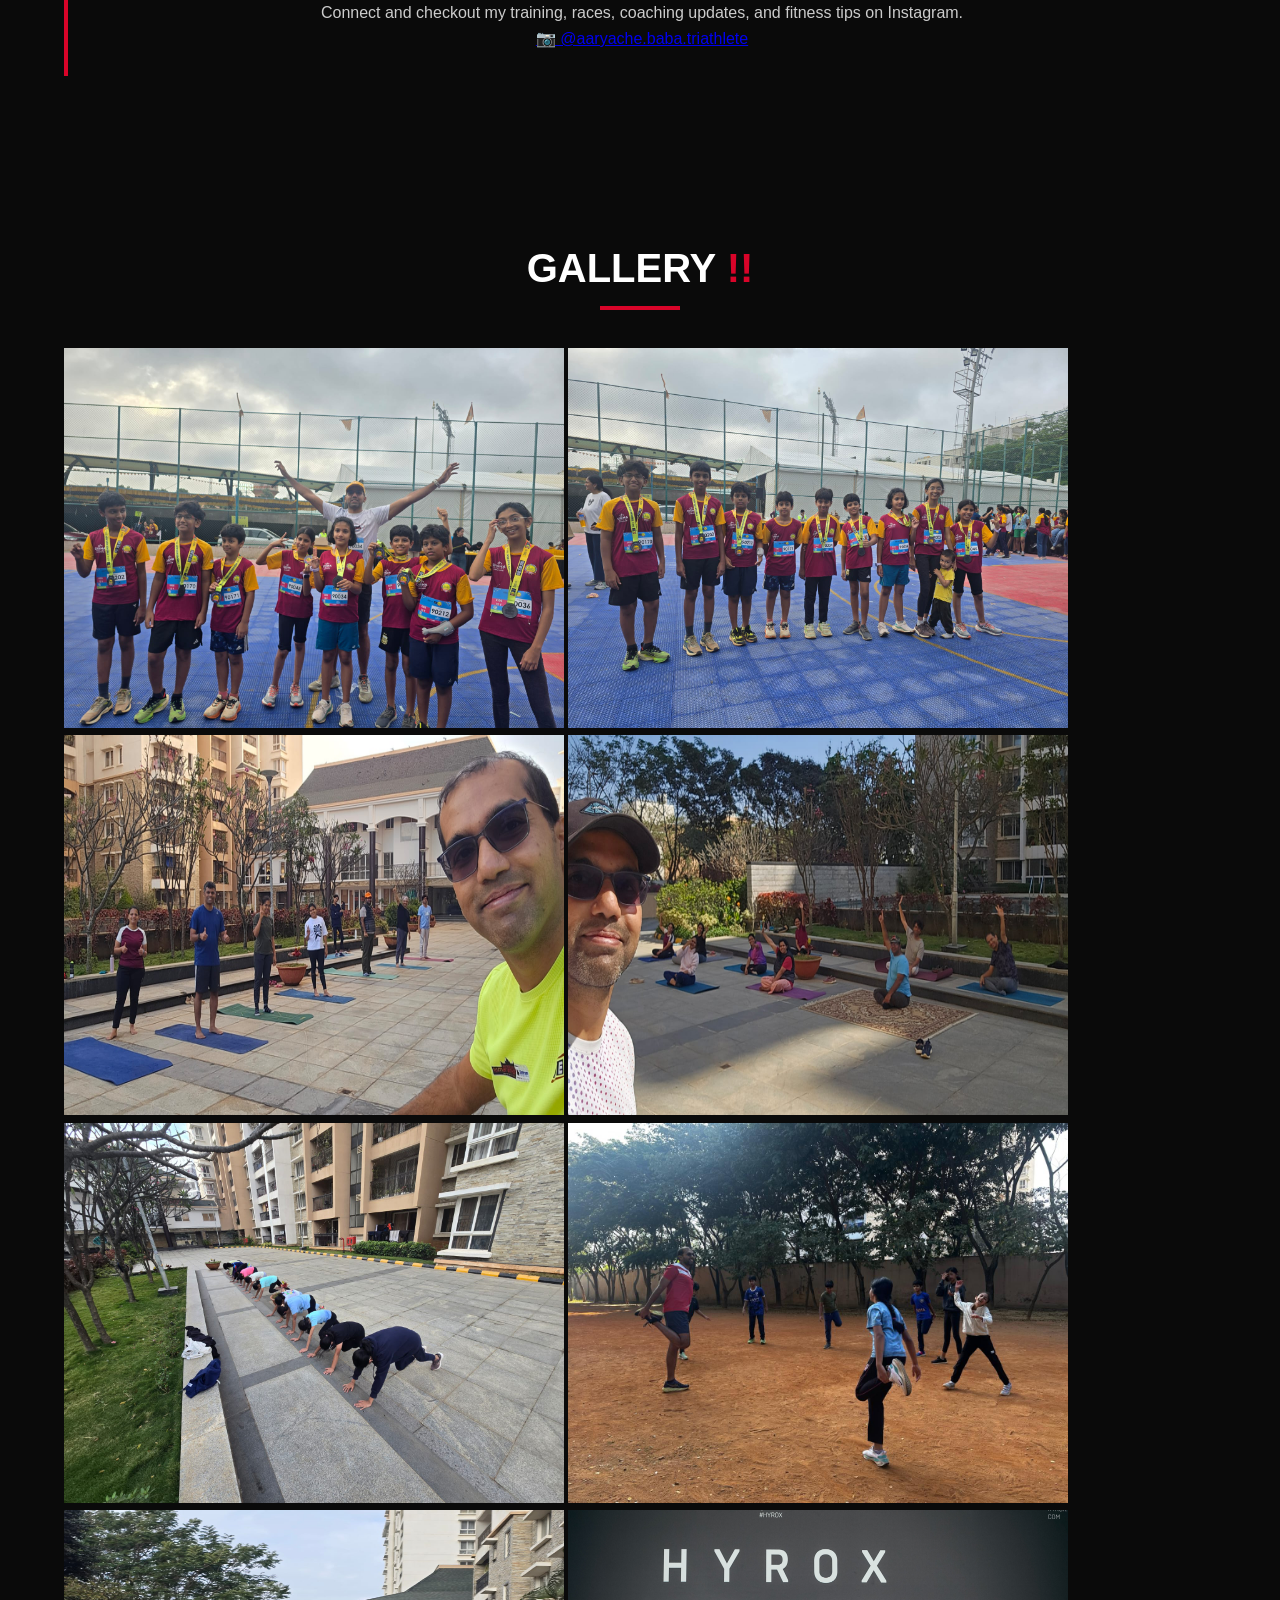
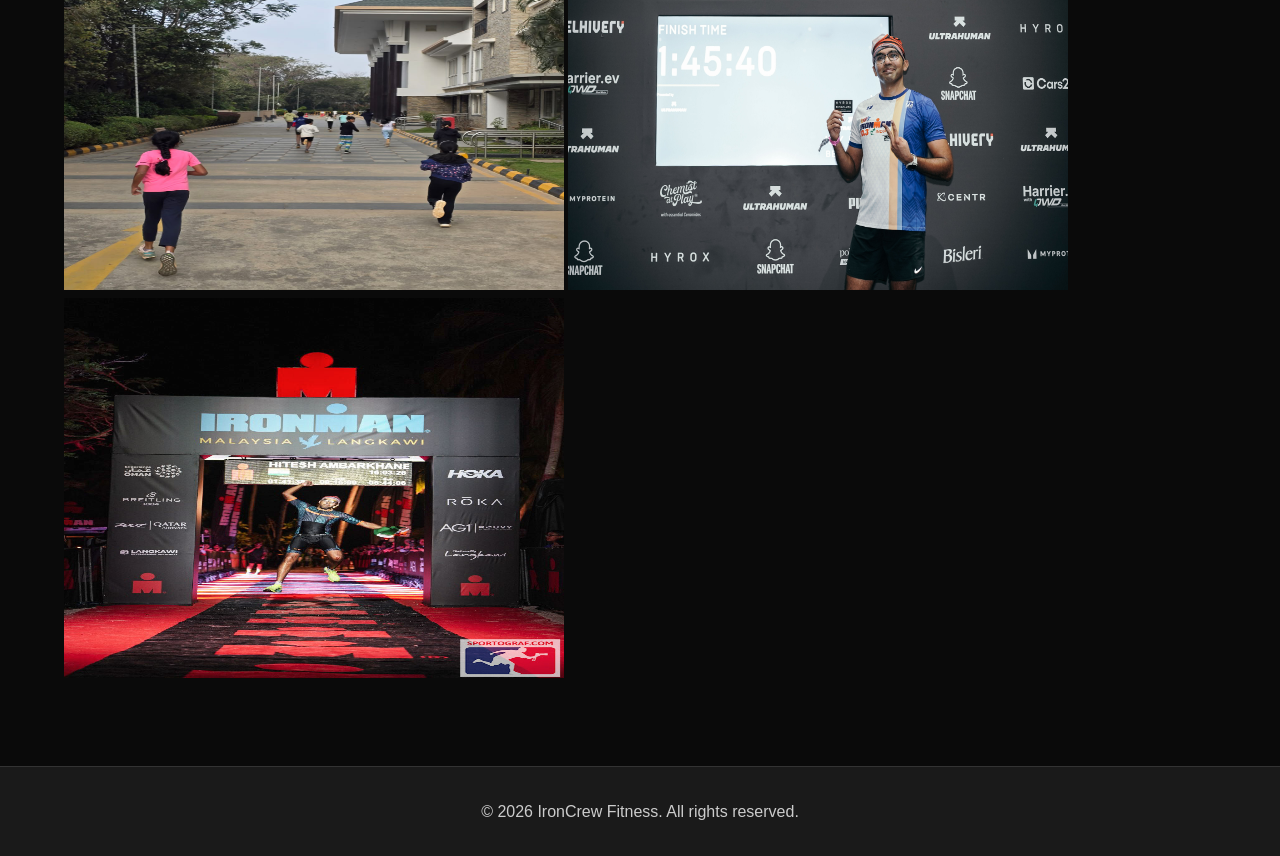
==== commit e985cbd9: "fixing mobile alignment" ====
--- a/index.html
+++ b/index.html
@@ -310,29 +310,28 @@
         </div>
         <div class="about-content">
             <h2 class="section-title" style="text-align:">About <span class="text-red">Me</span></h2>
-           <ul class="about-list">
-        <li>
-            <span class="text-red"><strong>Ironman Malaysia, Hyrox Bangalore </strong></span>, Mumbai and Bangalore Marathon Finisher with a passion for endurance sports and pushing physical and mental limits.
-        </li>
-
-        <li>
-            <span class="text-red"><strong>Fitness Coach </strong></span> for Adults and Kids helping individuals build strength, confidence, athletic skills, and sustainable healthy habits.
-        </li>
-
-        <li>
-            <span class="text-red"><strong>IITian & Techie</strong></span> combining analytical thinking, discipline, and a growth mindset in both professional and athletic pursuits.
-        </li>
-
-        <li>
-            <span class="text-red"><strong>Sharing Knowledge & Experience</strong></span> through training insights, race stories, and practical fitness lessons to inspire others to achieve their goals.
-        </li>
+            <ul class="about-list">
+                <li>
+                    <span class="text-red"><strong>Ironman Malaysia, Hyrox Bangalore </strong></span>, Mumbai and Bangalore Marathon Finisher with a passion for endurance sports and pushing physical and mental limits.
+                </li>
+
+                <li>
+                    <span class="text-red"><strong>Fitness Coach </strong></span> for Adults and Kids helping individuals build strength, confidence, athletic skills, and sustainable healthy habits.
+                </li>
+
+                <li>
+                    <span class="text-red"><strong>IITian & Techie</strong></span> combining analytical thinking, discipline, and a growth mindset in both professional and athletic pursuits.
+                </li>
+
+                <li>
+                    <span class="text-red"><strong>Sharing Knowledge & Experience</strong></span> through training insights, race stories, and practical fitness lessons to inspire others to achieve their goals.
+                </li>
         </div>
     </section>
 
     <section id="philosophy" class="section-padding">
-        <div class="about-content">
-        <h2 class="section-title" style="text-align:">Philosophy <span class="text-red"></span></h2>
-            <div class="philosophy-card">
+        <div class="philosophy-content">
+            <h2 class="section-title" style="text-align:">Philosophy <span class="text-red"></span></h2>
                 <h3>Mission: Making India Fit & Strong</h3>
                 <p>There is no single “best” exercise. For lifelong, wholesome fitness, your body needs a little bit of everything.</p>
                 <br>
@@ -341,7 +340,6 @@
                 <li>🏃 Running, cycling, or other cardio strengthen your heart and lungs while improving endurance and overall health.</li>
                 <br>
                 <p>The goal isn’t to choose one over the others—it’s to include them all in your weekly routine.</p>
-            </div>
         </div>
         <div class="philosophy-image">
             <span style="color: var(--mid-grey); font-style: italic;"><img src="./images/exercises1.jpeg"  width="500" height="380"></span>
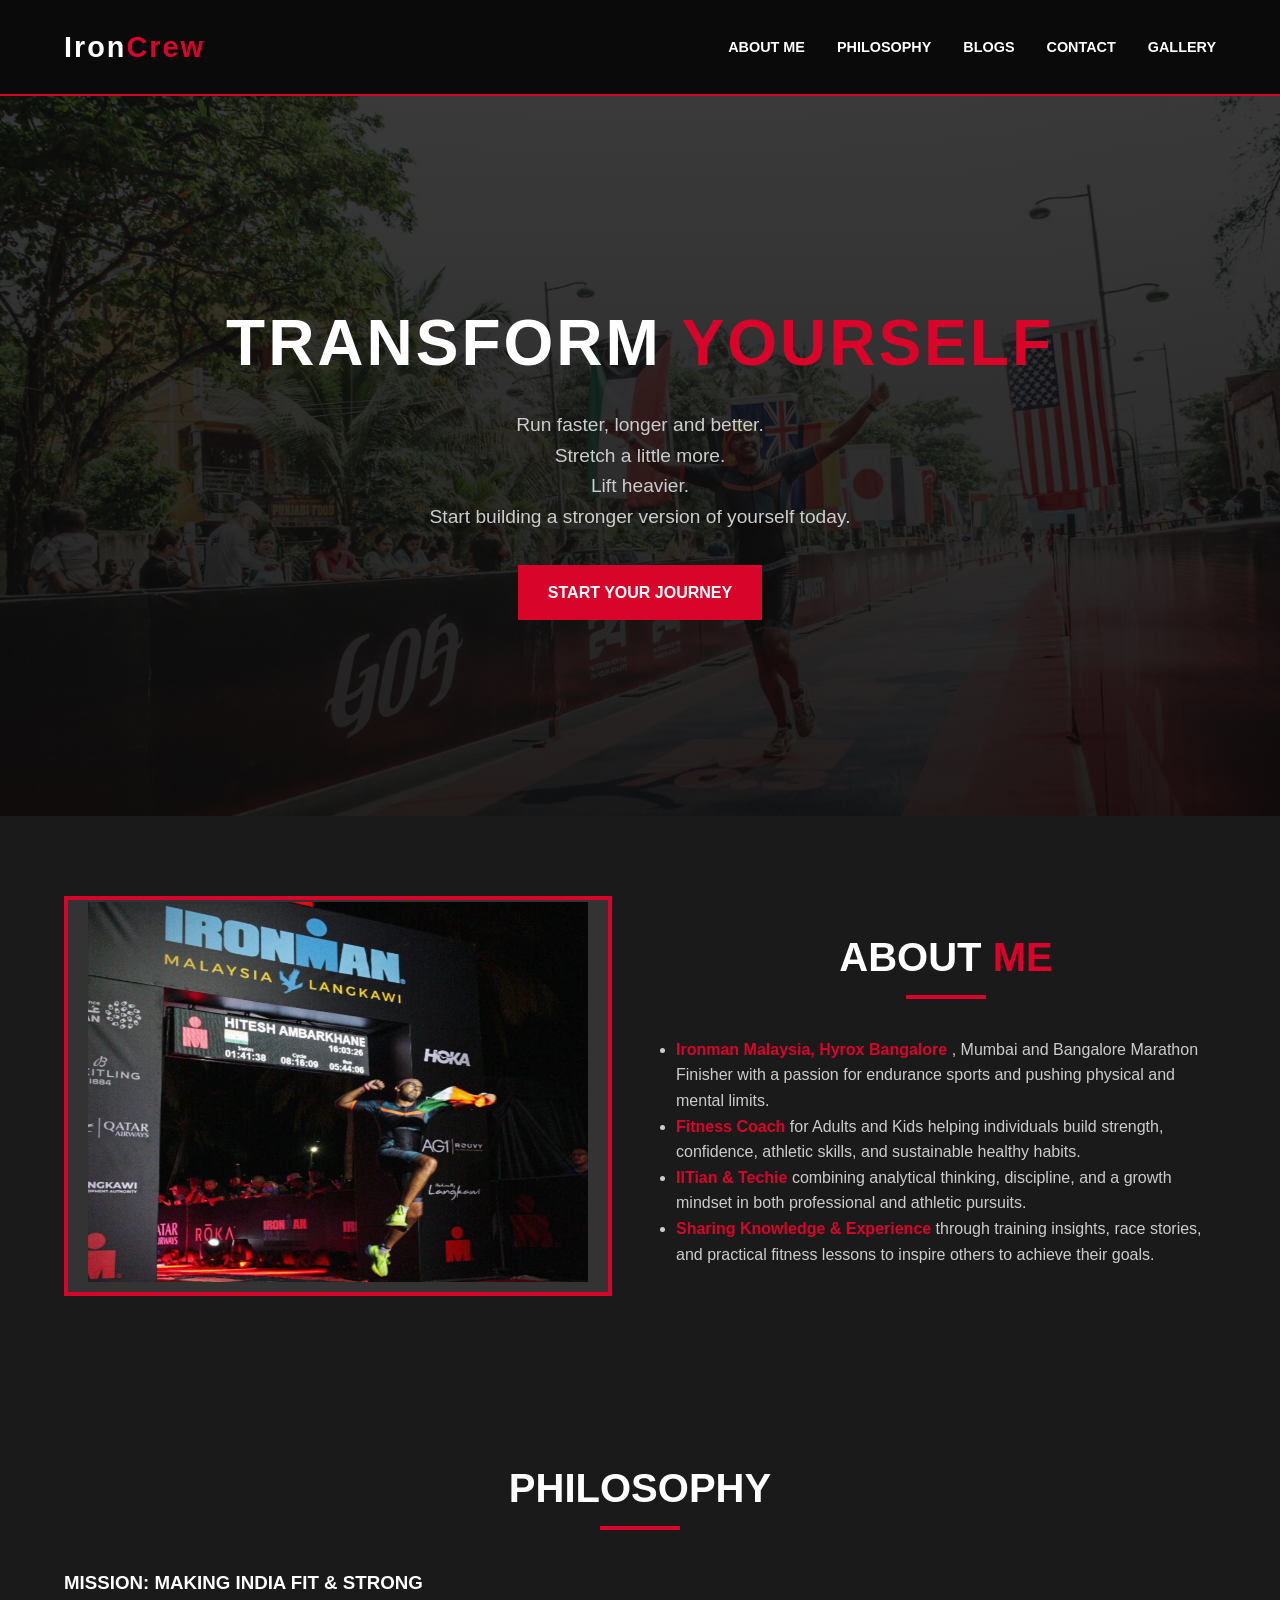
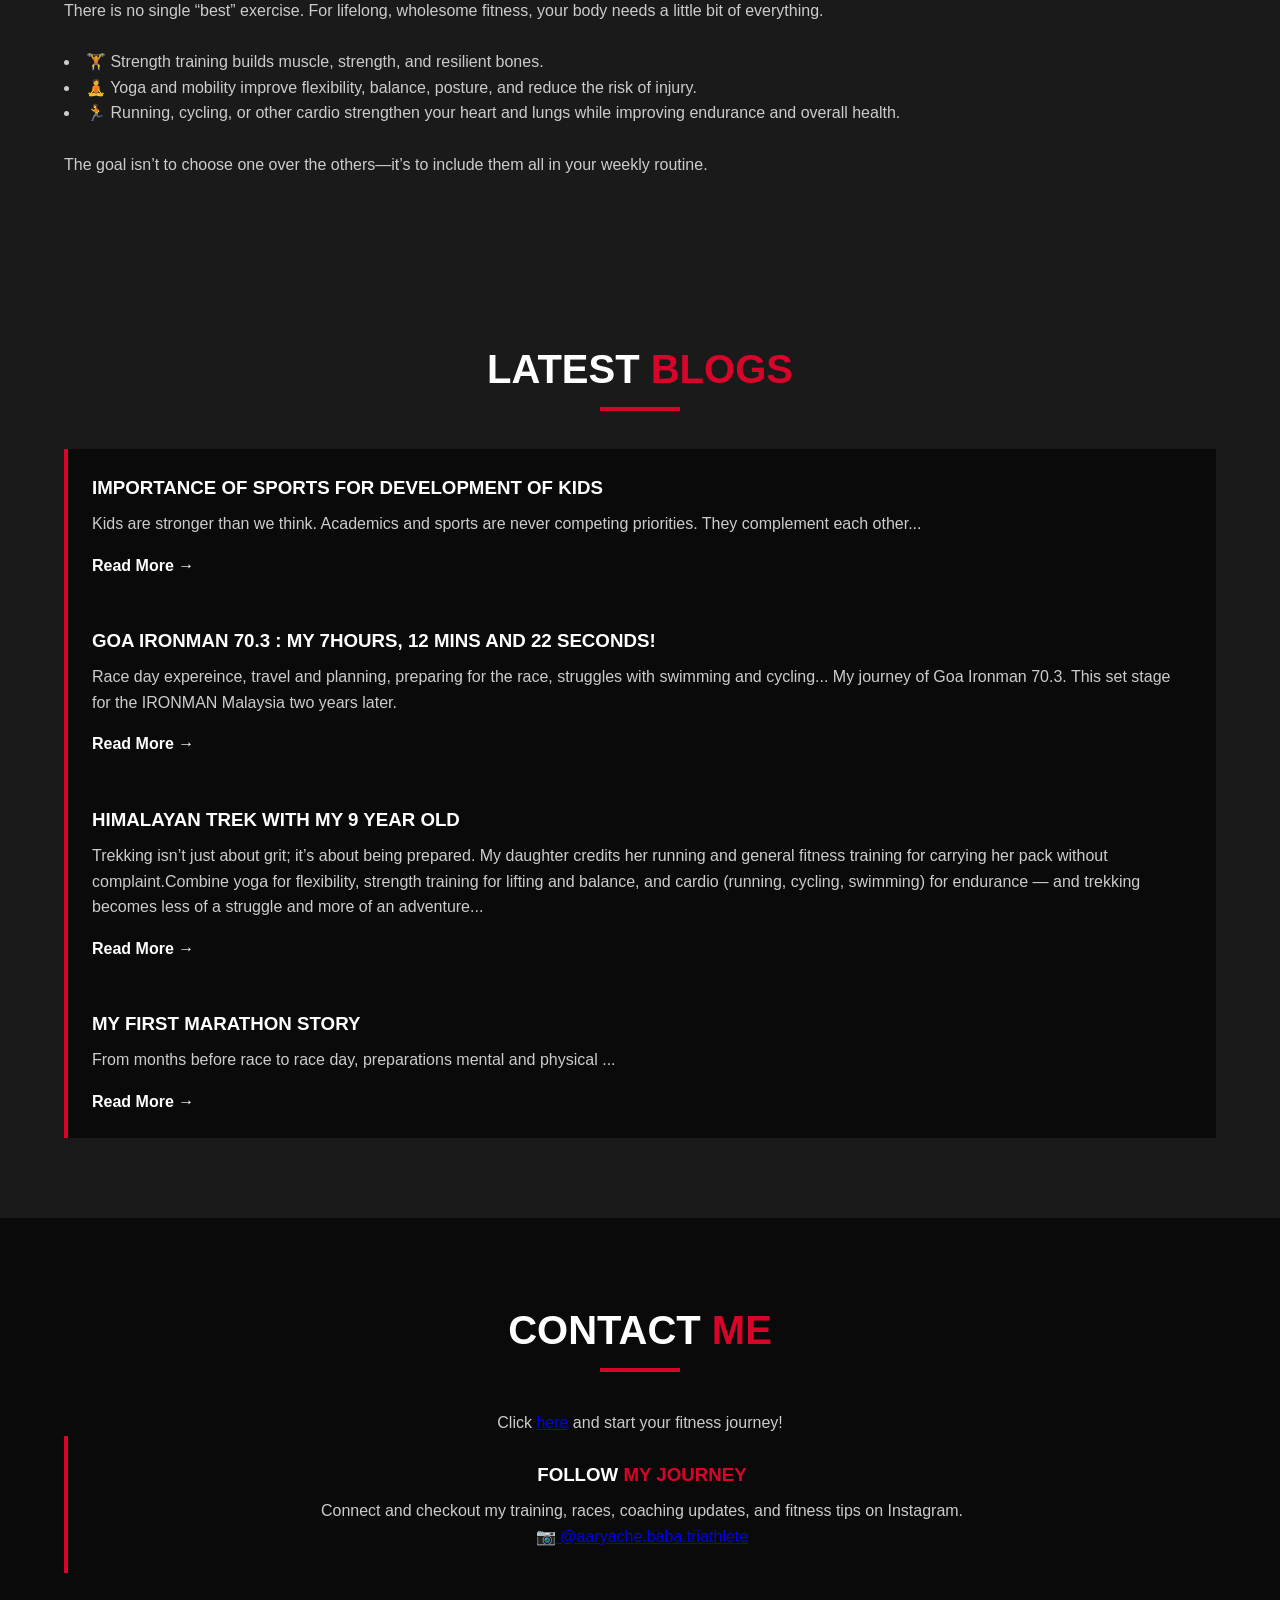
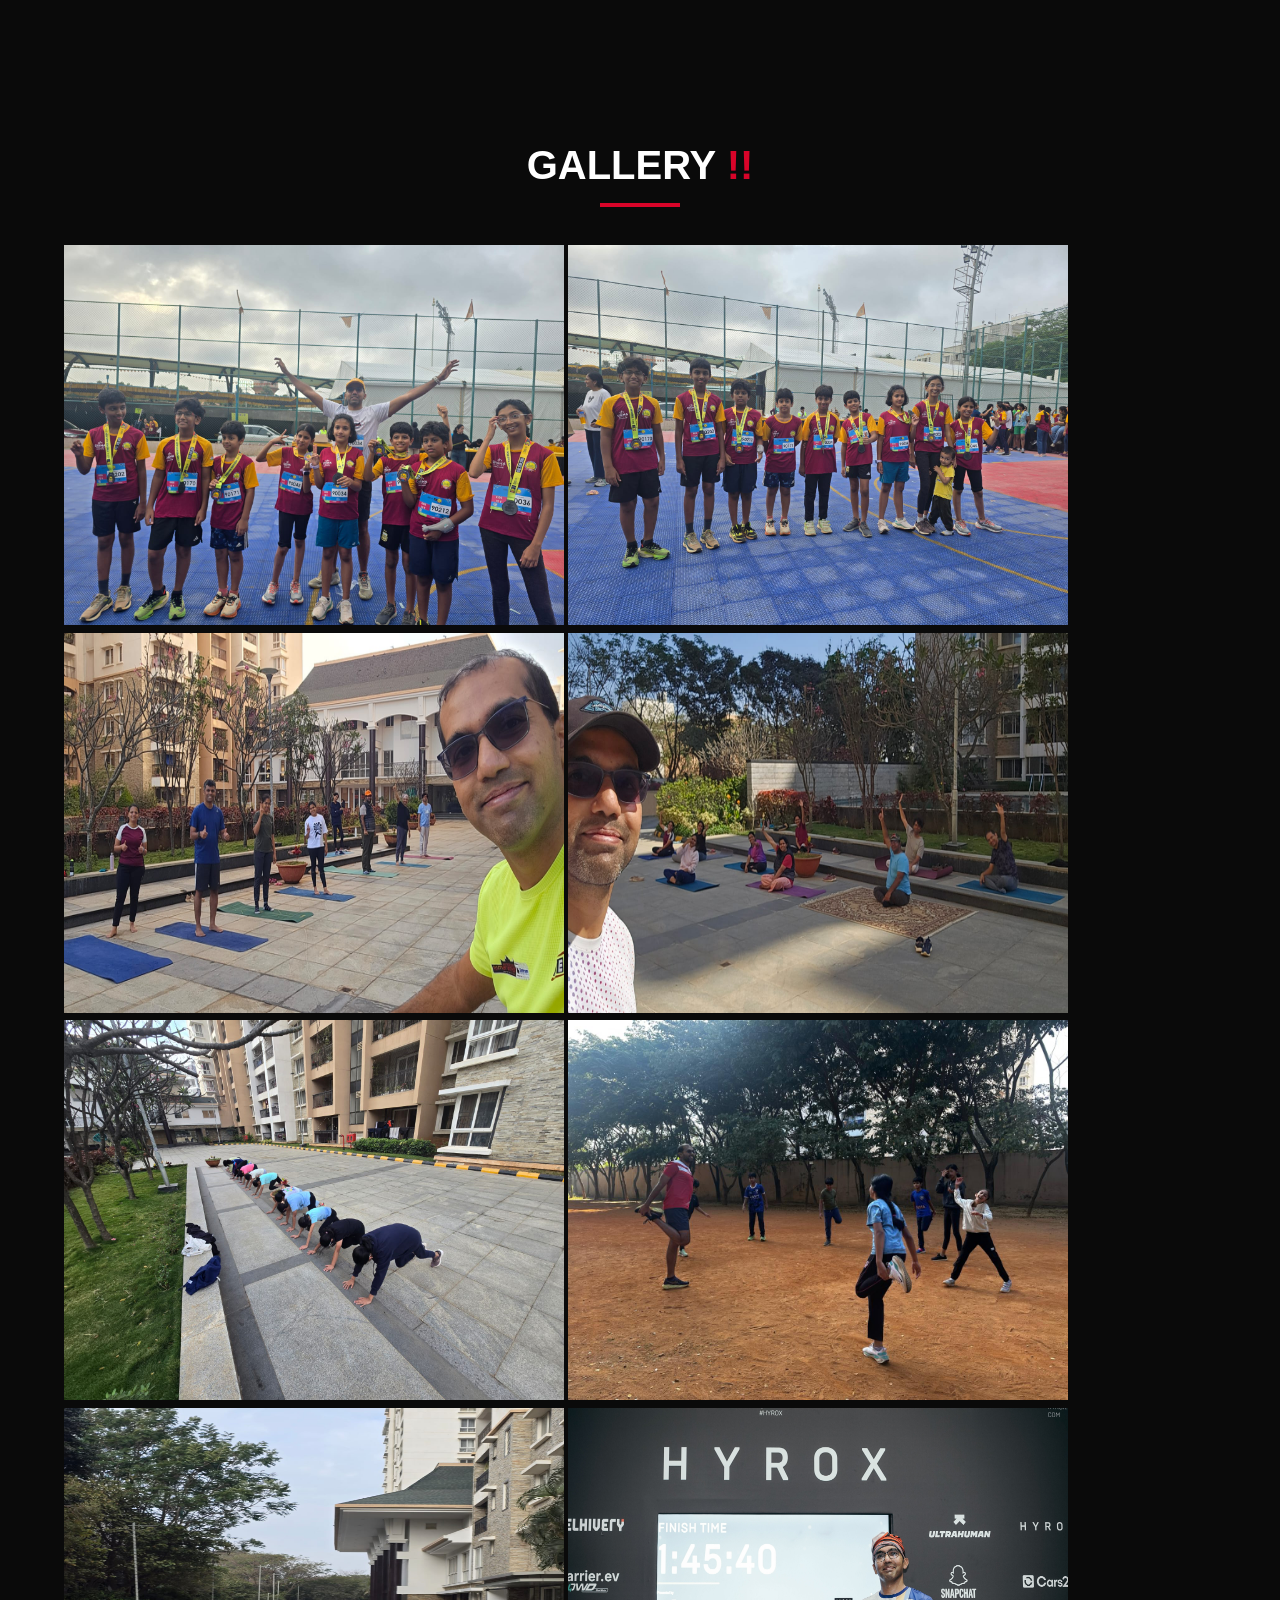
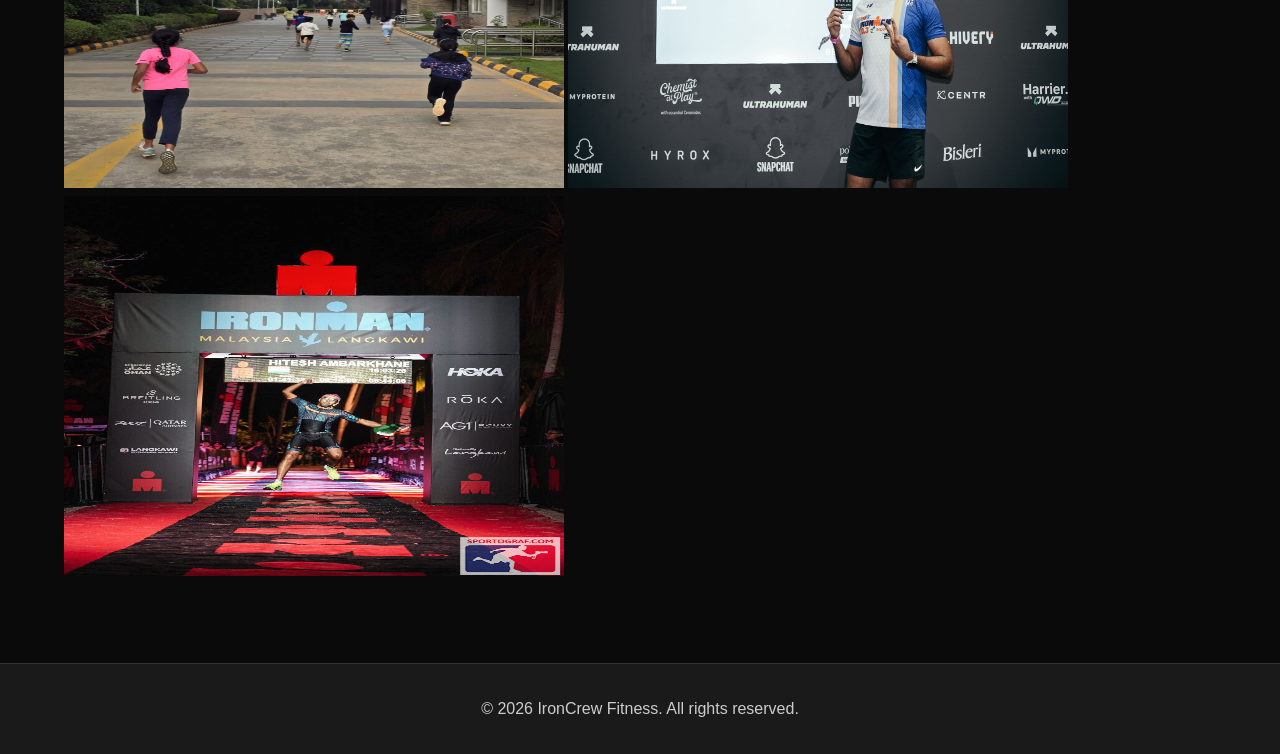
==== commit 21a25cfb: "Removing philosophy image" ====
--- a/index.html
+++ b/index.html
@@ -341,9 +341,11 @@
                 <br>
                 <p>The goal isn’t to choose one over the others—it’s to include them all in your weekly routine.</p>
         </div>
+        <!--
         <div class="philosophy-image">
             <span style="color: var(--mid-grey); font-style: italic;"><img src="./images/exercises1.jpeg"  width="500" height="380"></span>
         </div>
+        -->
     </section>
 
     <section id="blogs" class="section-padding">
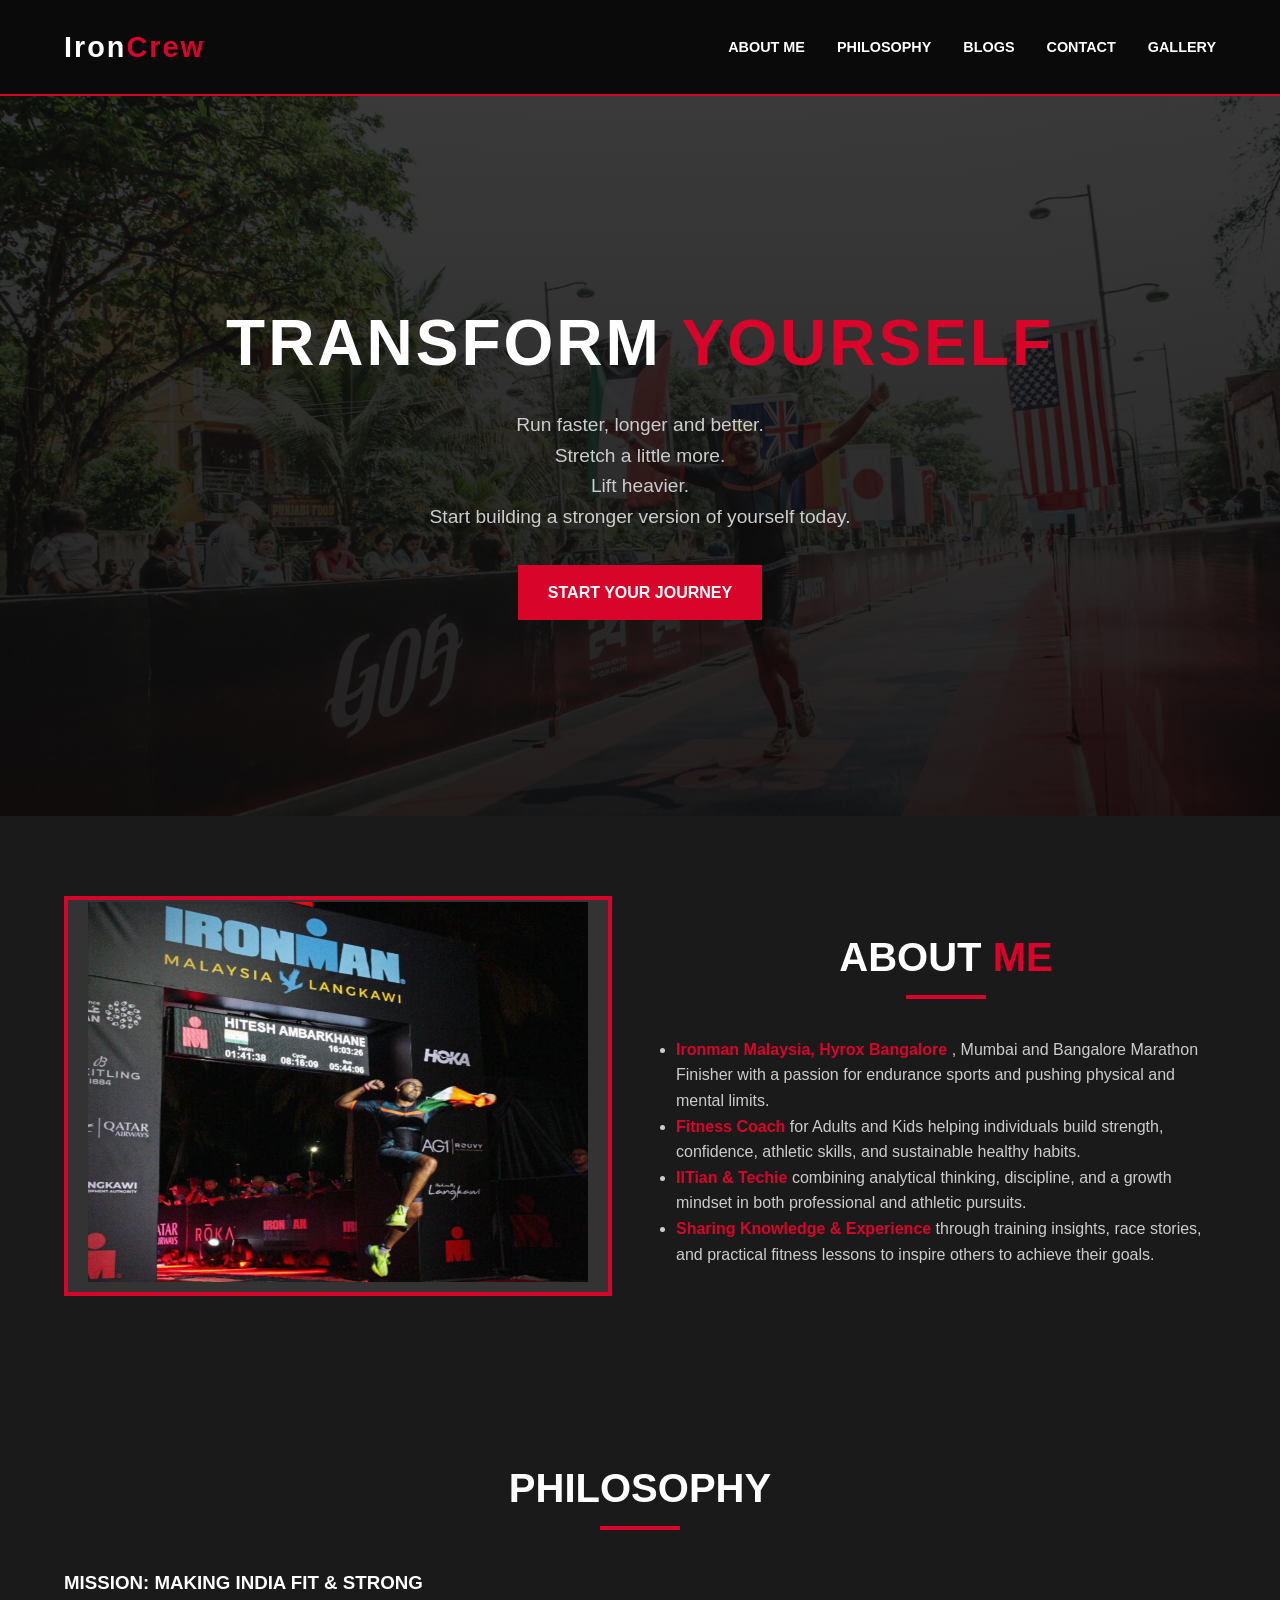
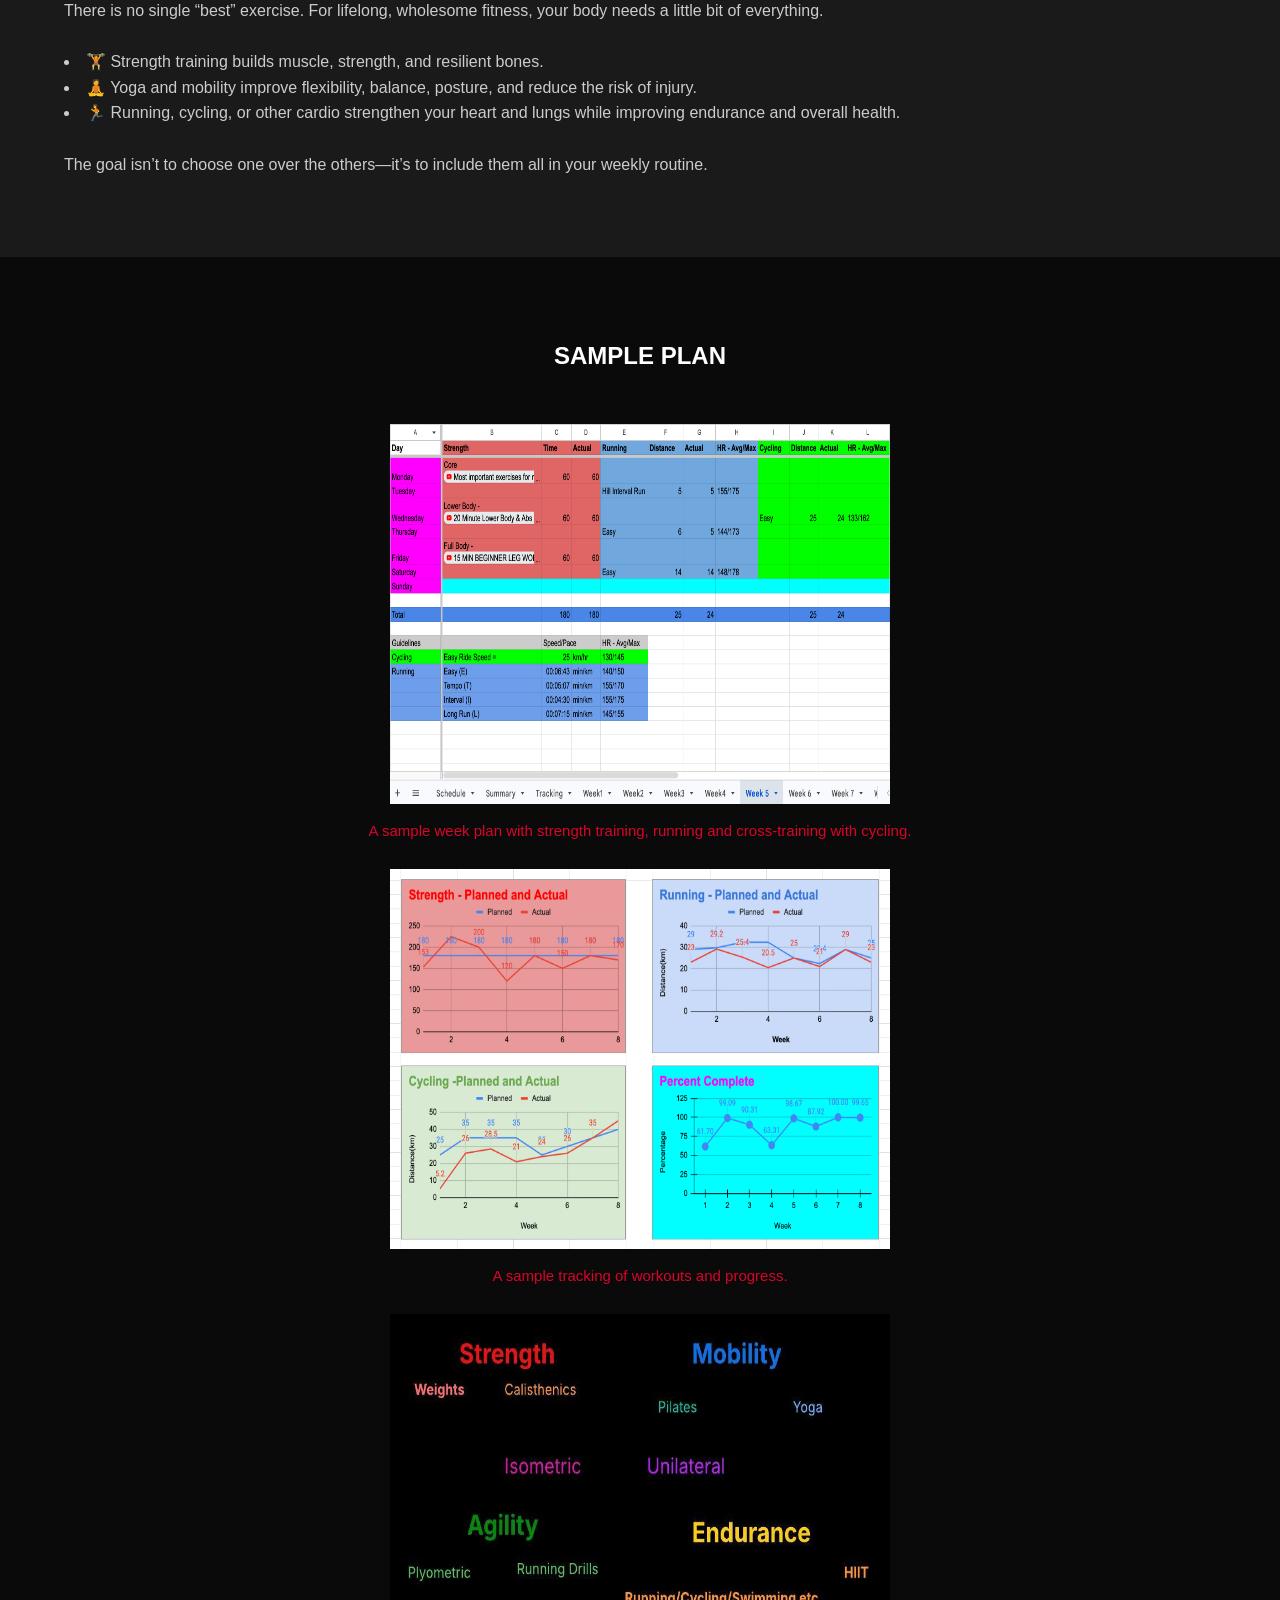
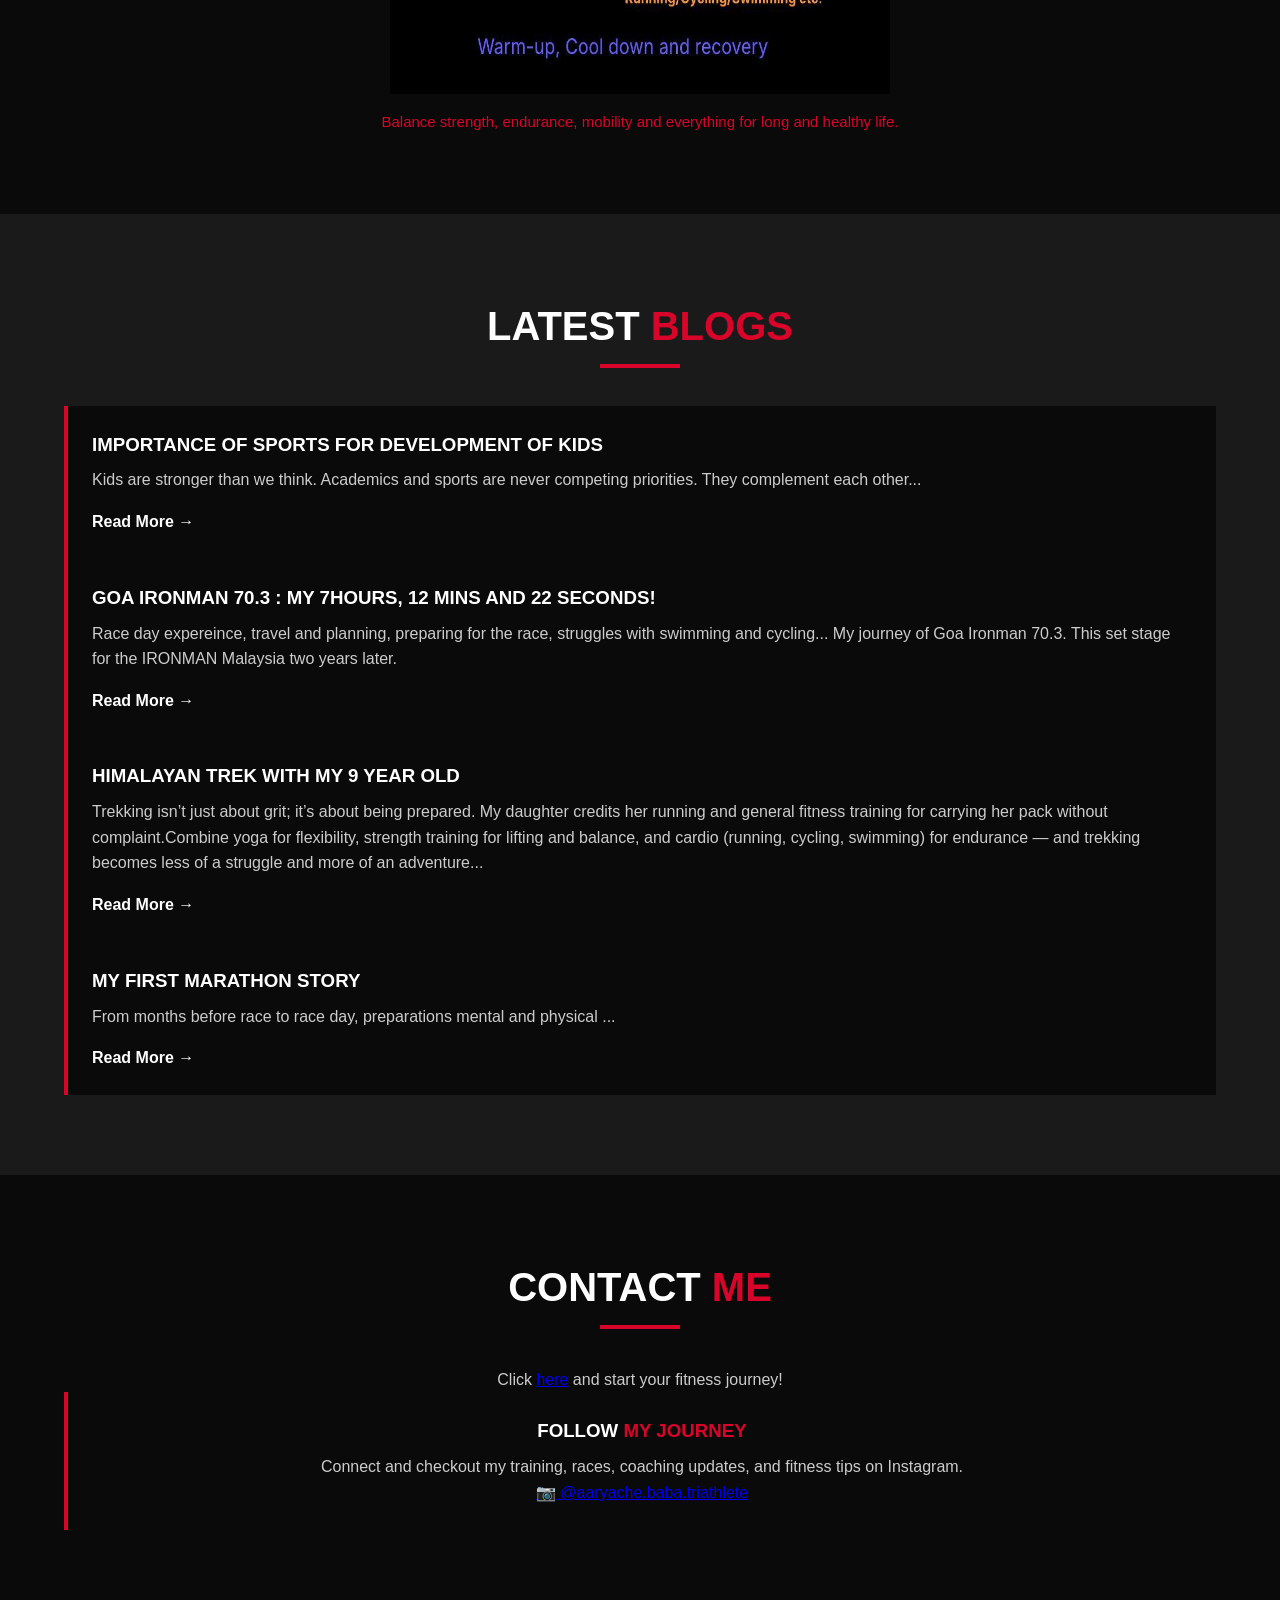
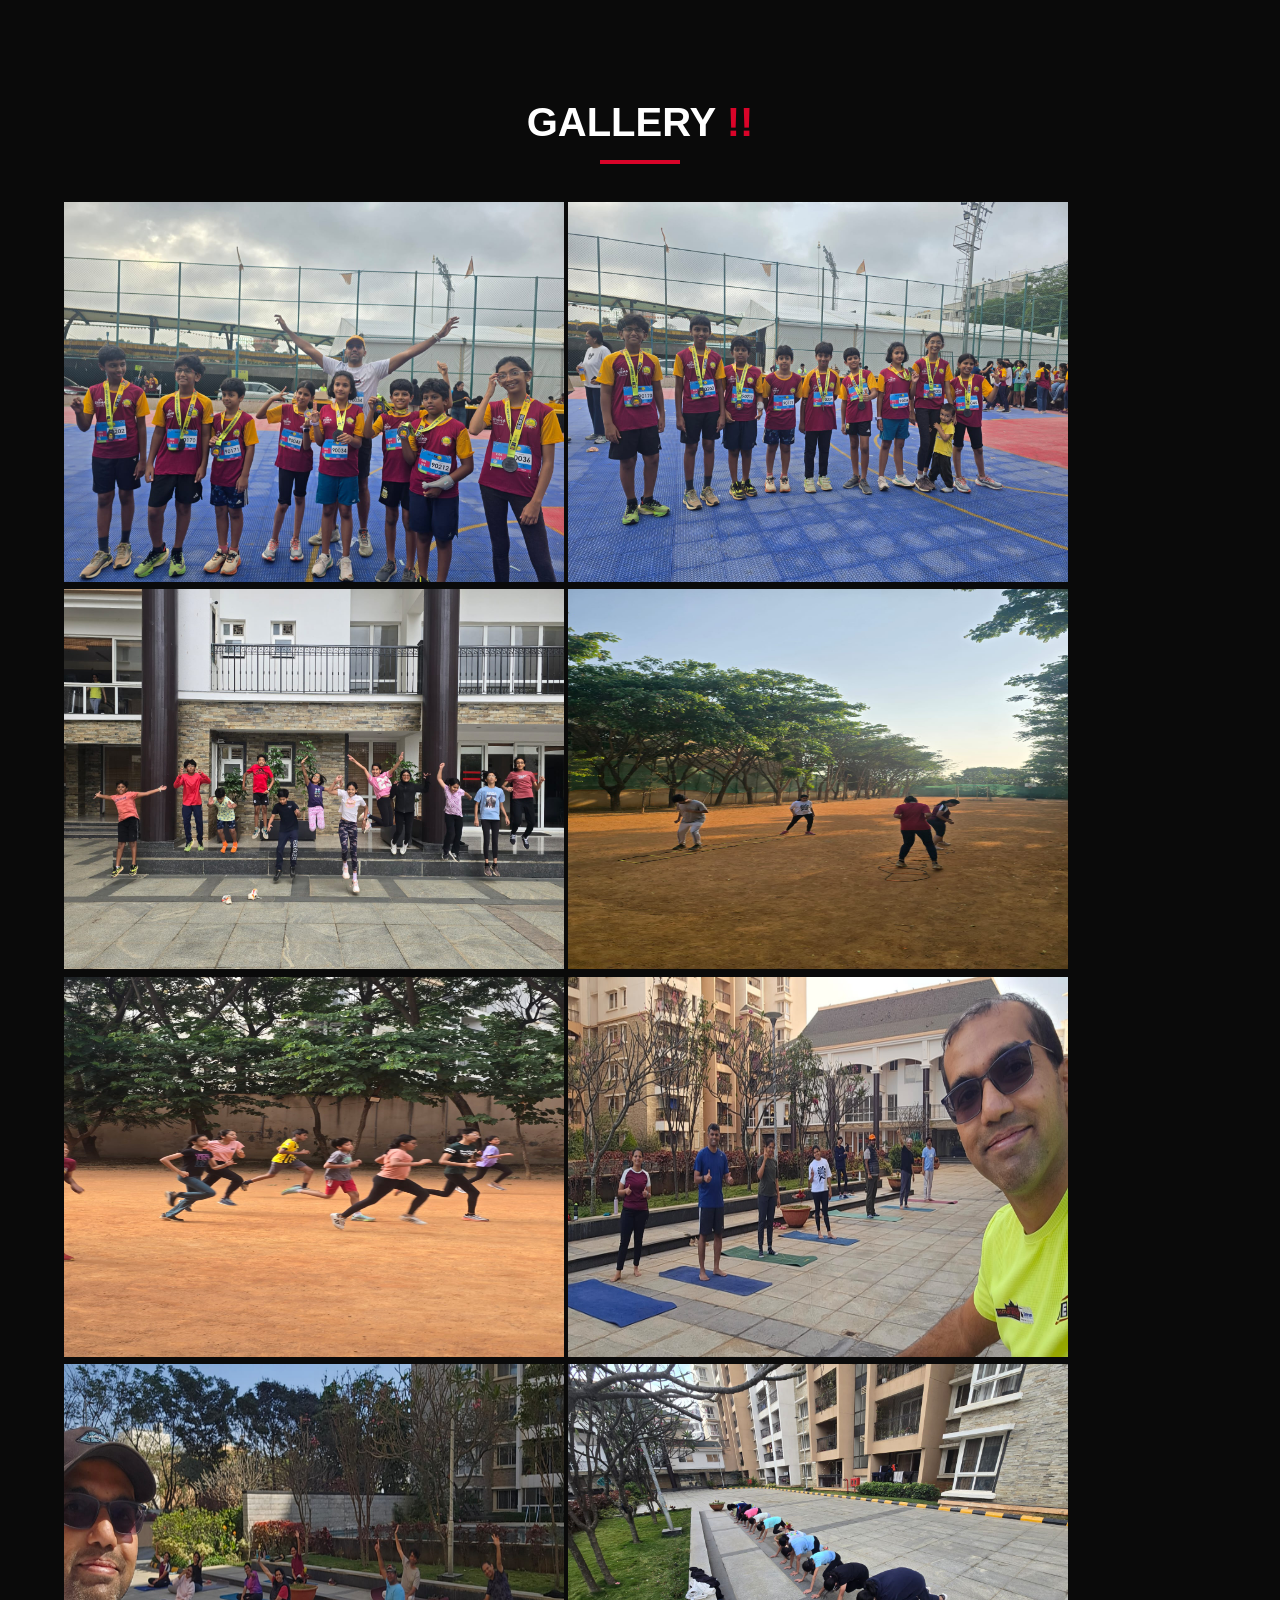
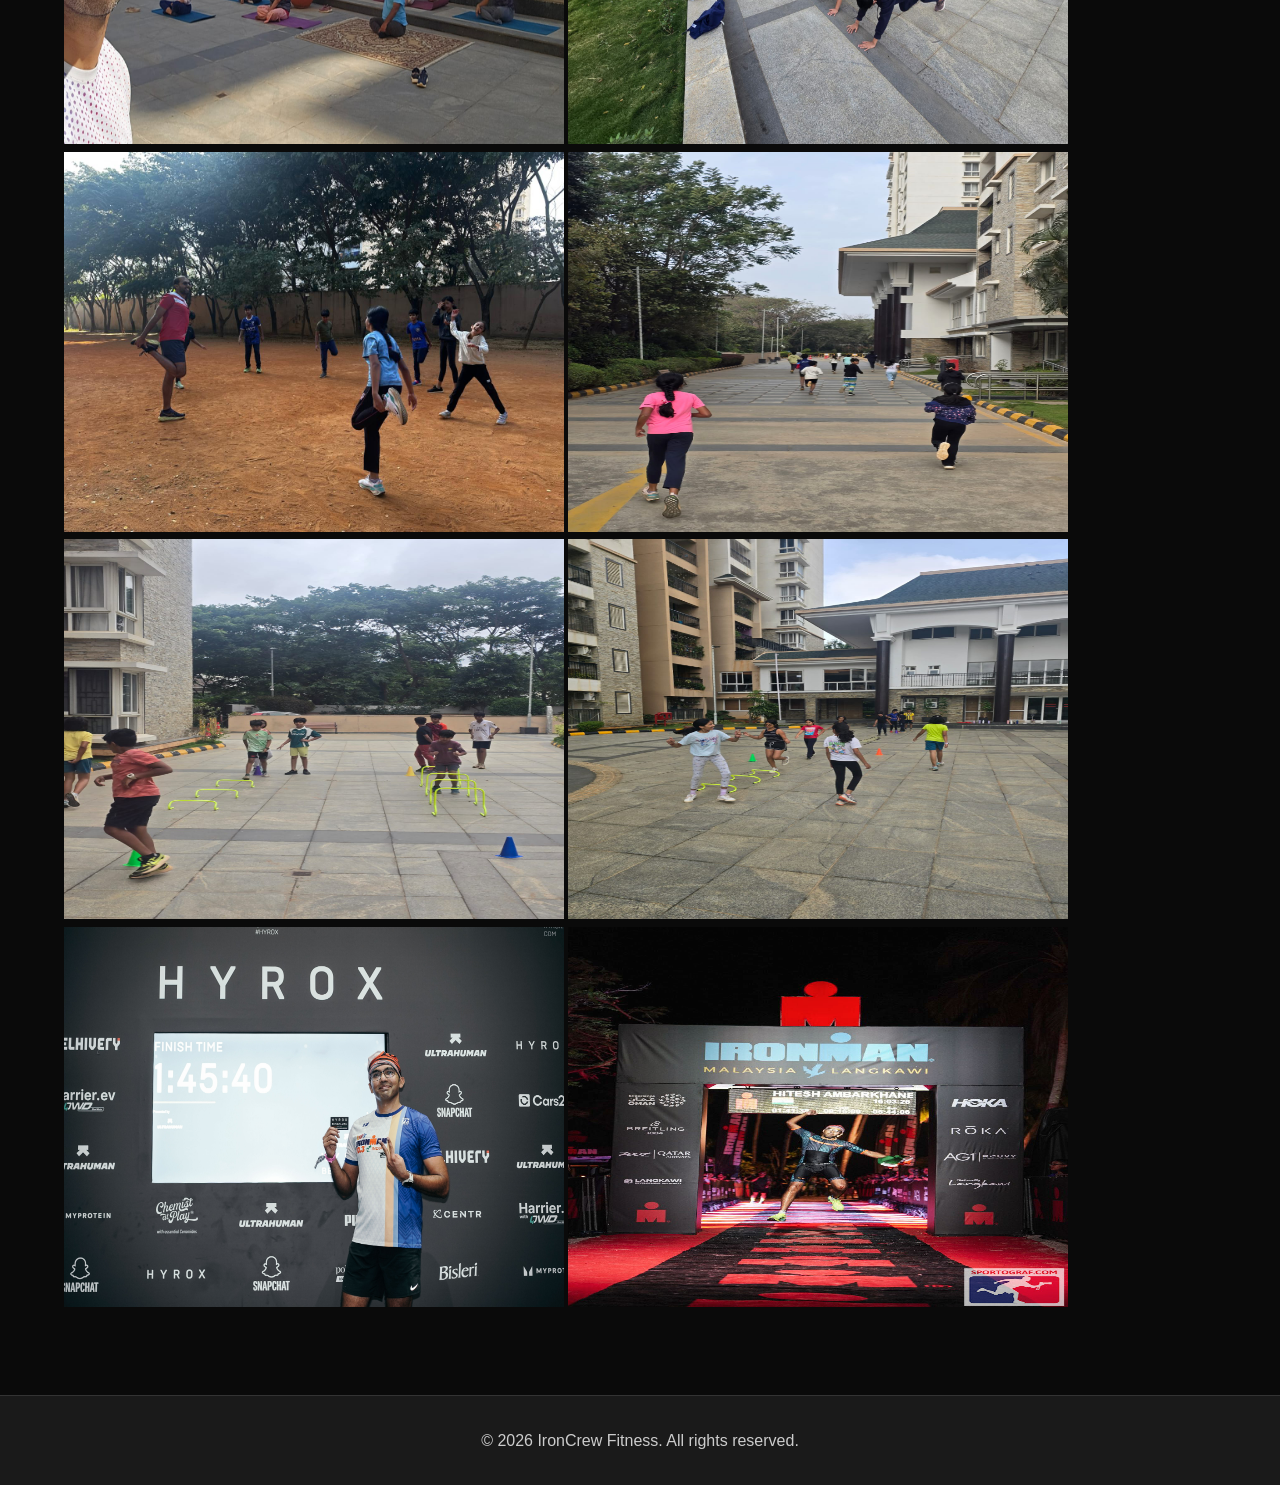
==== commit bcbf8e79: "Adding Sample plan and some images" ====
--- a/index.html
+++ b/index.html
@@ -151,6 +151,24 @@
             bottom: -10px;
             left: 50%;
             transform: translateX(-50%);
+        }
+
+        .sub-section-title {
+            text-align: center;
+            font-size: 1.5rem;
+            margin-bottom: 3rem;
+            position: relative;
+        }
+
+        figure {
+            text-align: center;
+            position: relative;
+        }
+
+        figcaption {
+            font-size: 15px;
+            color: var(--red);
+            margin-top: 8px;
         }
 
         /* About Section */
@@ -348,6 +366,32 @@
         -->
     </section>
 
+    <section id="gallery" class="section-padding">
+        <h2 class="sub-section-title">Sample Plan</h2>
+            <div class="gallery">
+                <figure>
+                    <img src="./images/Week5.png" alt="sample week plan" width="500" height="380">
+                    <figcaption>
+                        A sample week plan with strength training, running and cross-training with cycling.
+                    </figcaption>
+                </figure>
+<br>
+                <figure>
+                    <img src="./images/Tracking.png" alt="sample tracking of workouts and progress" width="500" height="380">
+                    <figcaption>
+                        A sample tracking of workouts and progress.
+                    </figcaption>
+                </figure>
+<br>
+                <figure>
+                    <img src="./images/exercises1.jpeg" alt="types of workouts" width="500" height="380">
+                    <figcaption>
+                        Balance strength, endurance, mobility and everything for long and healthy life.
+                    </figcaption>
+                </figure>
+            </div>
+    </section>
+
     <section id="blogs" class="section-padding">
         <h2 class="section-title">Latest <span class="text-red">Blogs</span></h2>
         <div class="cards-container">
@@ -395,11 +439,16 @@
             <div class="gallery">
               <img src="./images/gallery/8Kids.jpeg" alt="kids after 3k run with coach" width="500" height="380">
               <img src="./images/gallery/9Kids.jpeg" alt="kids after 3k run" width="500" height="380">
+              <img src="./images/gallery/kids_jump.jpeg" alt="kids jump" width="500" height="380">
+              <img src="./images/gallery/adults_ladder.jpeg" alt="adults doing ladder drills" width="500" height="380">
+              <img src="./images/gallery/kids_run.jpeg" alt="kids sprinting" width="500" height="380">
               <img src="./images/gallery/Big_group_2.jpeg" alt="grown-ups exercising"  width="500" height="380">
               <img src="./images/gallery/trial_class_2.jpeg" alt="grown-ups exercising" width="500" height="380">
               <img src="./images/gallery/mountain_climbers.jpeg" alt="kids doing mountain climbers" width="500" height="380">
               <img src="./images/gallery/streching1.jpeg" alt="kids streching" width="500" height="380">
               <img src="./images/gallery/running_apartment.jpeg" alt="kids running in partment" width="500" height="380">
+              <img src="./images/gallery/kids_hurdles.jpeg" alt="kids jumping hurdles" width="500" height="380">
+              <img src="./images/gallery/kids_ladder.jpeg" alt="kids doing ladder drills" width="500" height="380">
               <img src="./images/gallery/hyrox.JPG" alt="hyrox finish" width="500" height="380">
               <img src="./images/gallery/ironman/Jump_front.jpeg" alt="ironman malaysia finishline jump" width="500" height="380">
             </div>
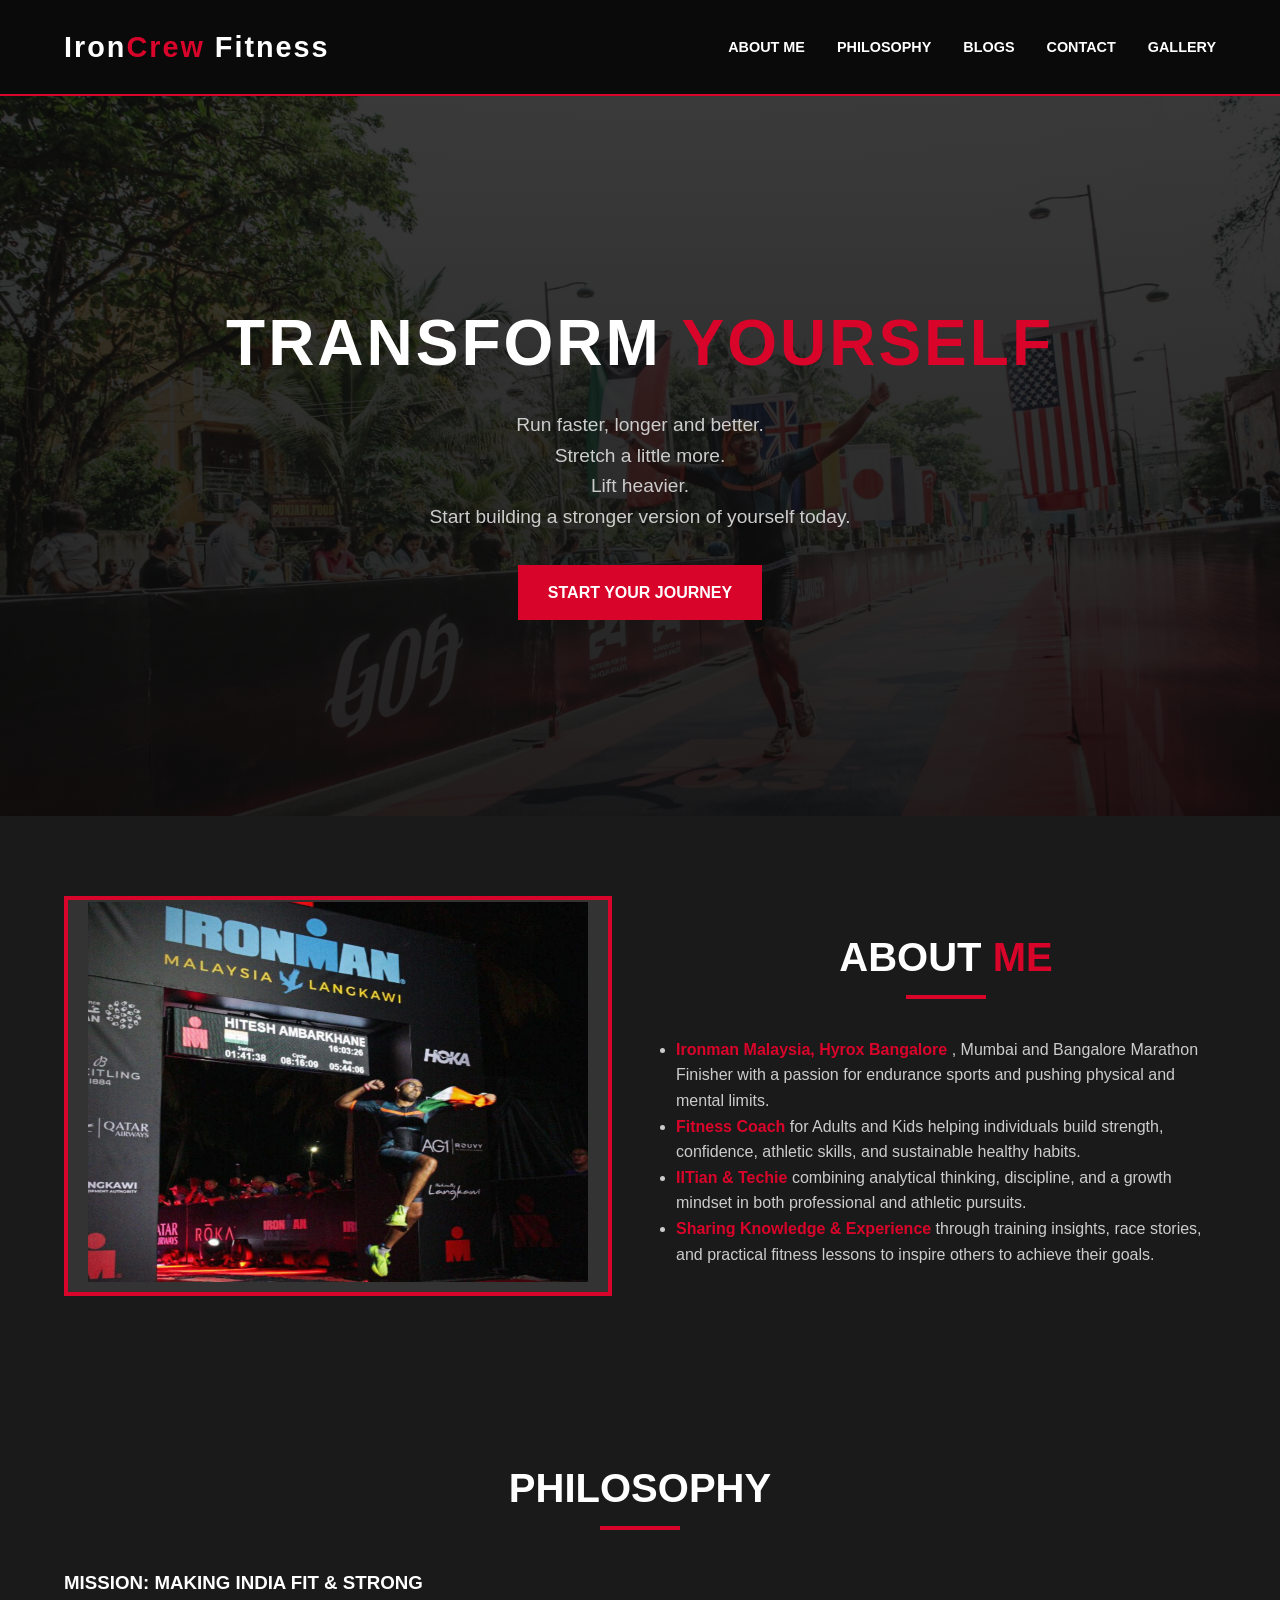
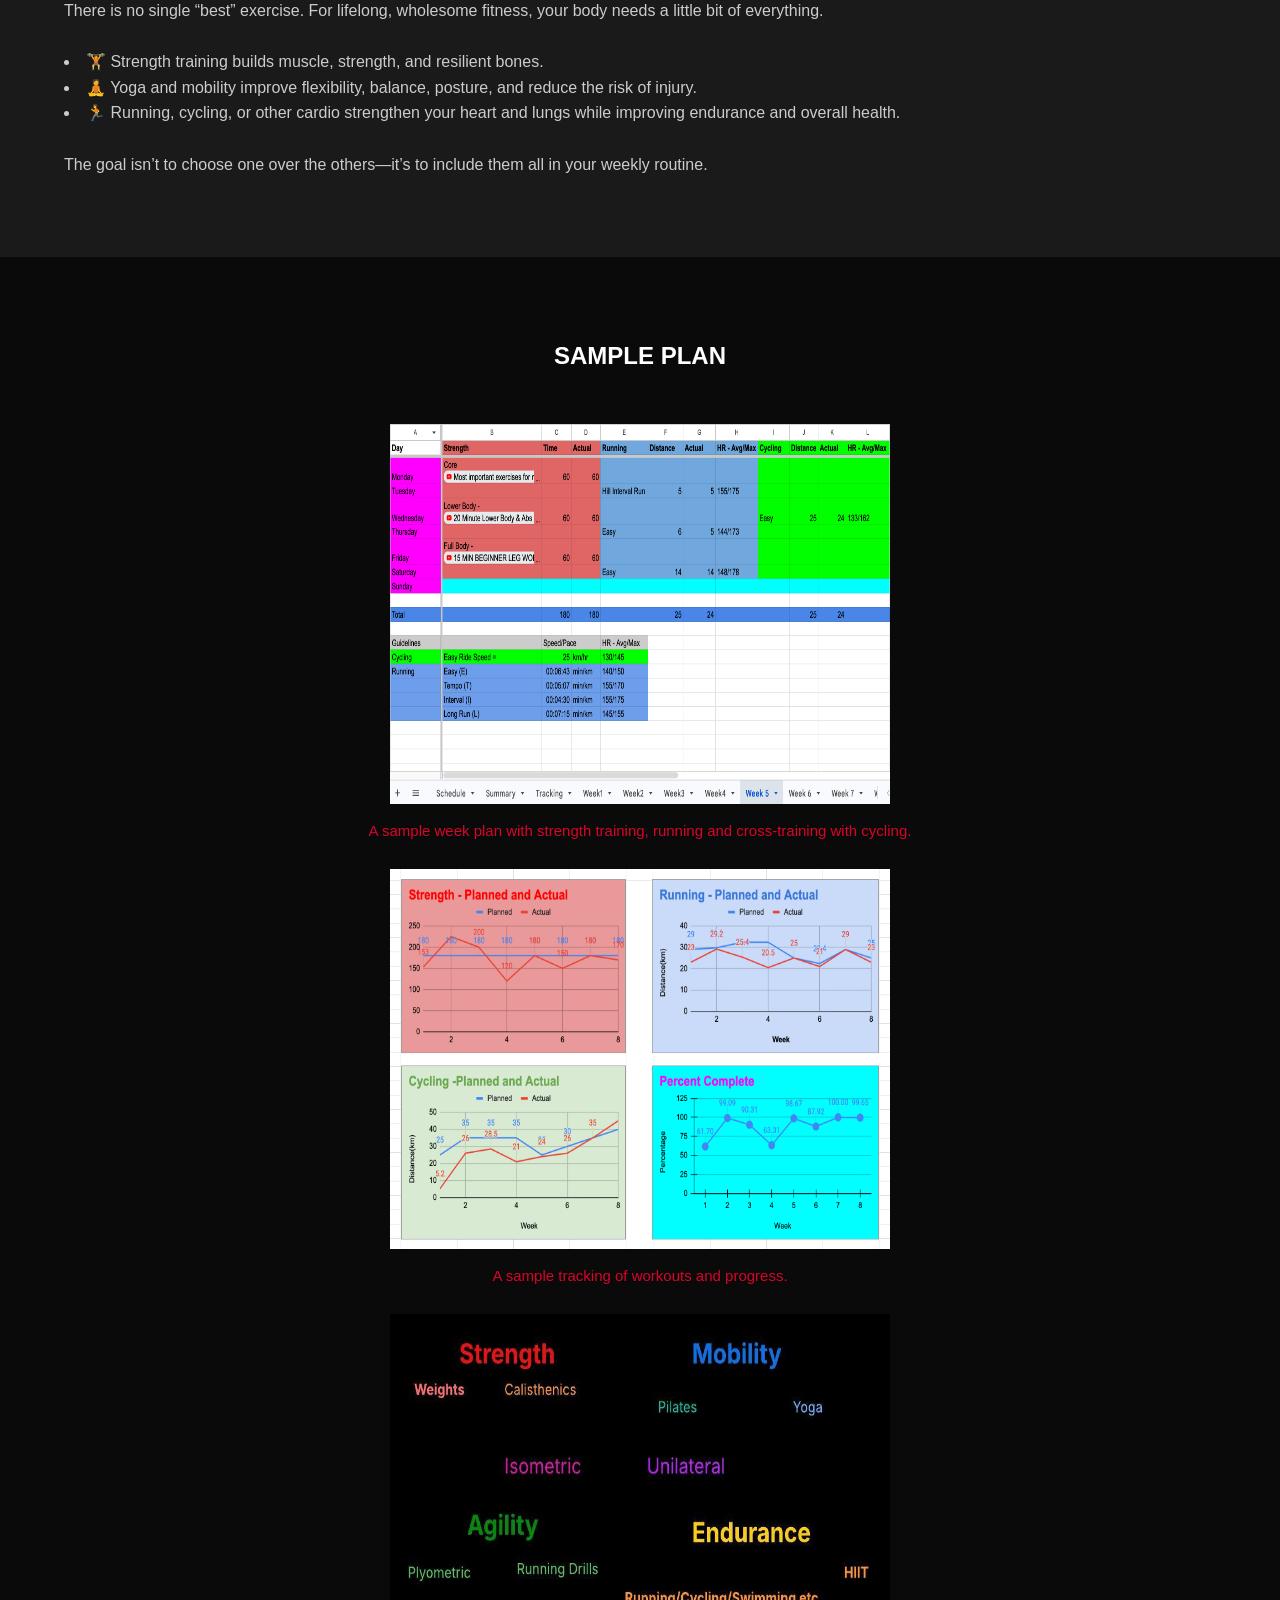
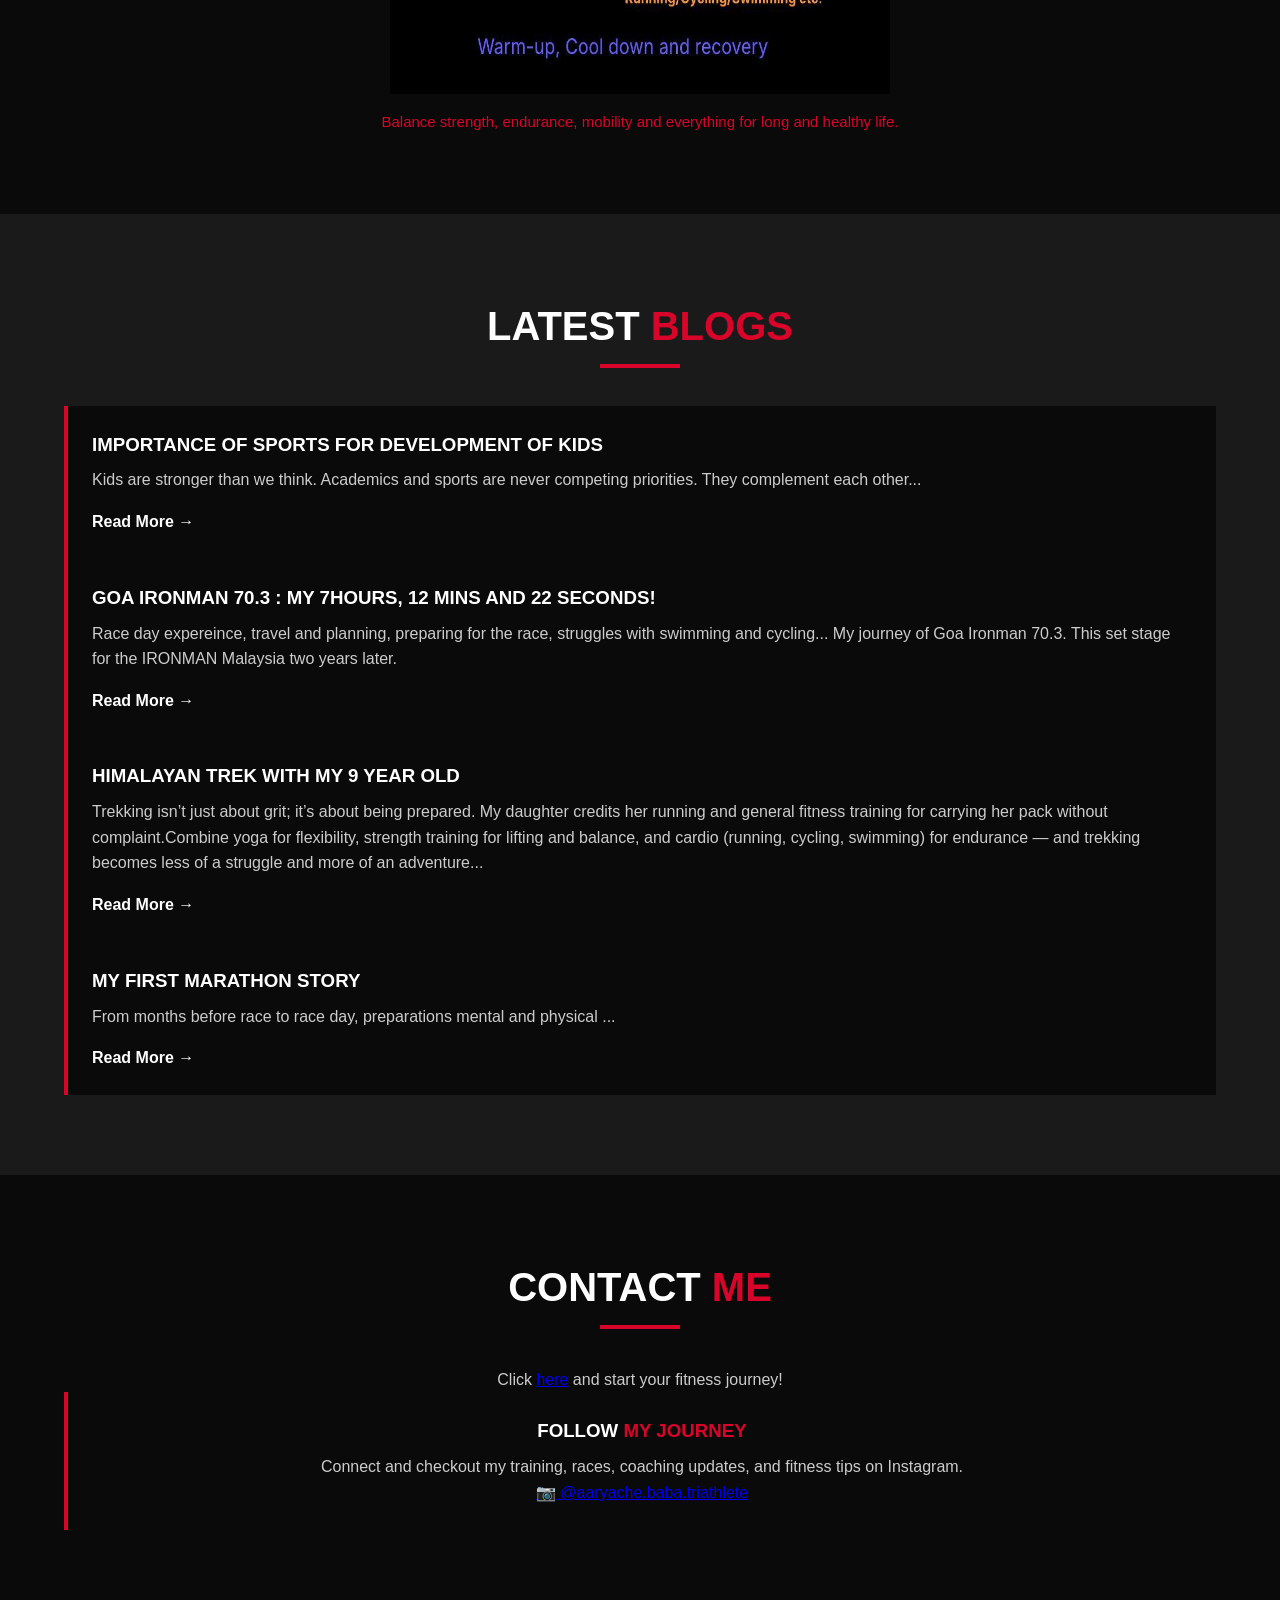
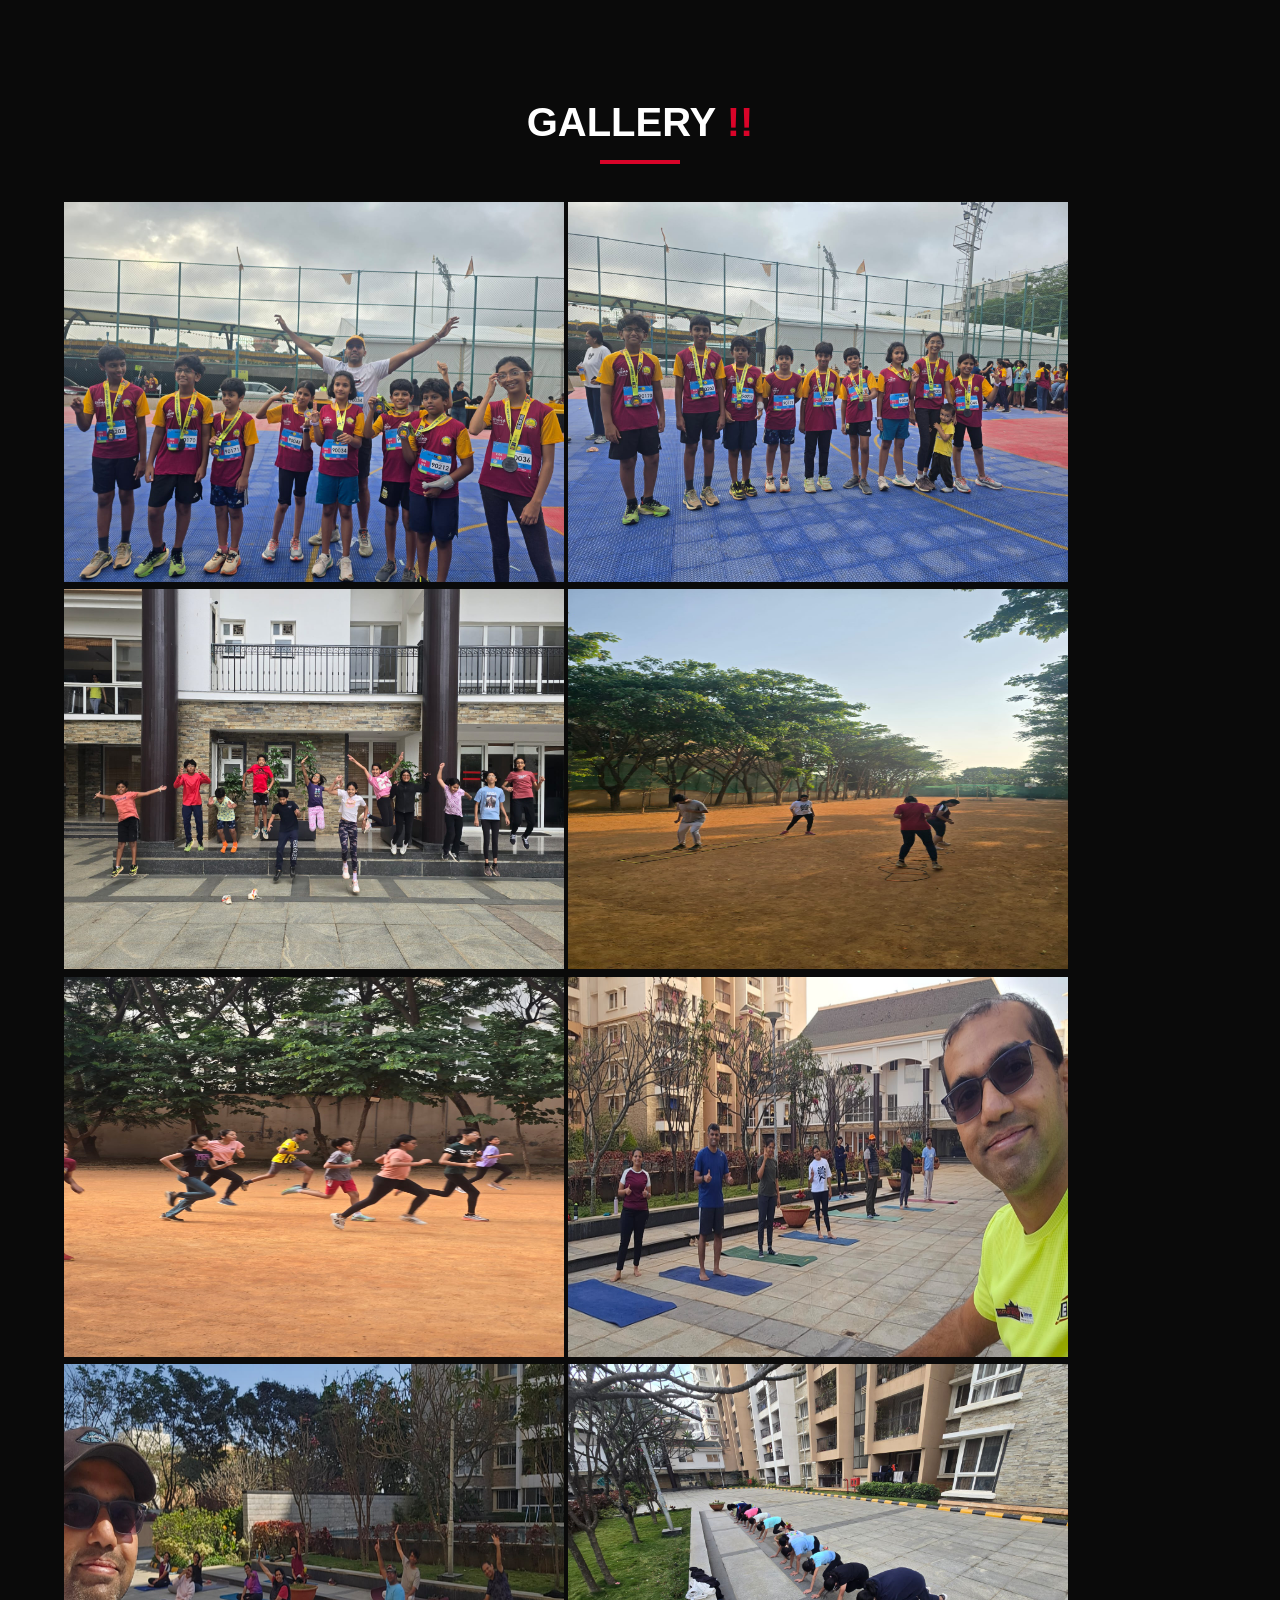
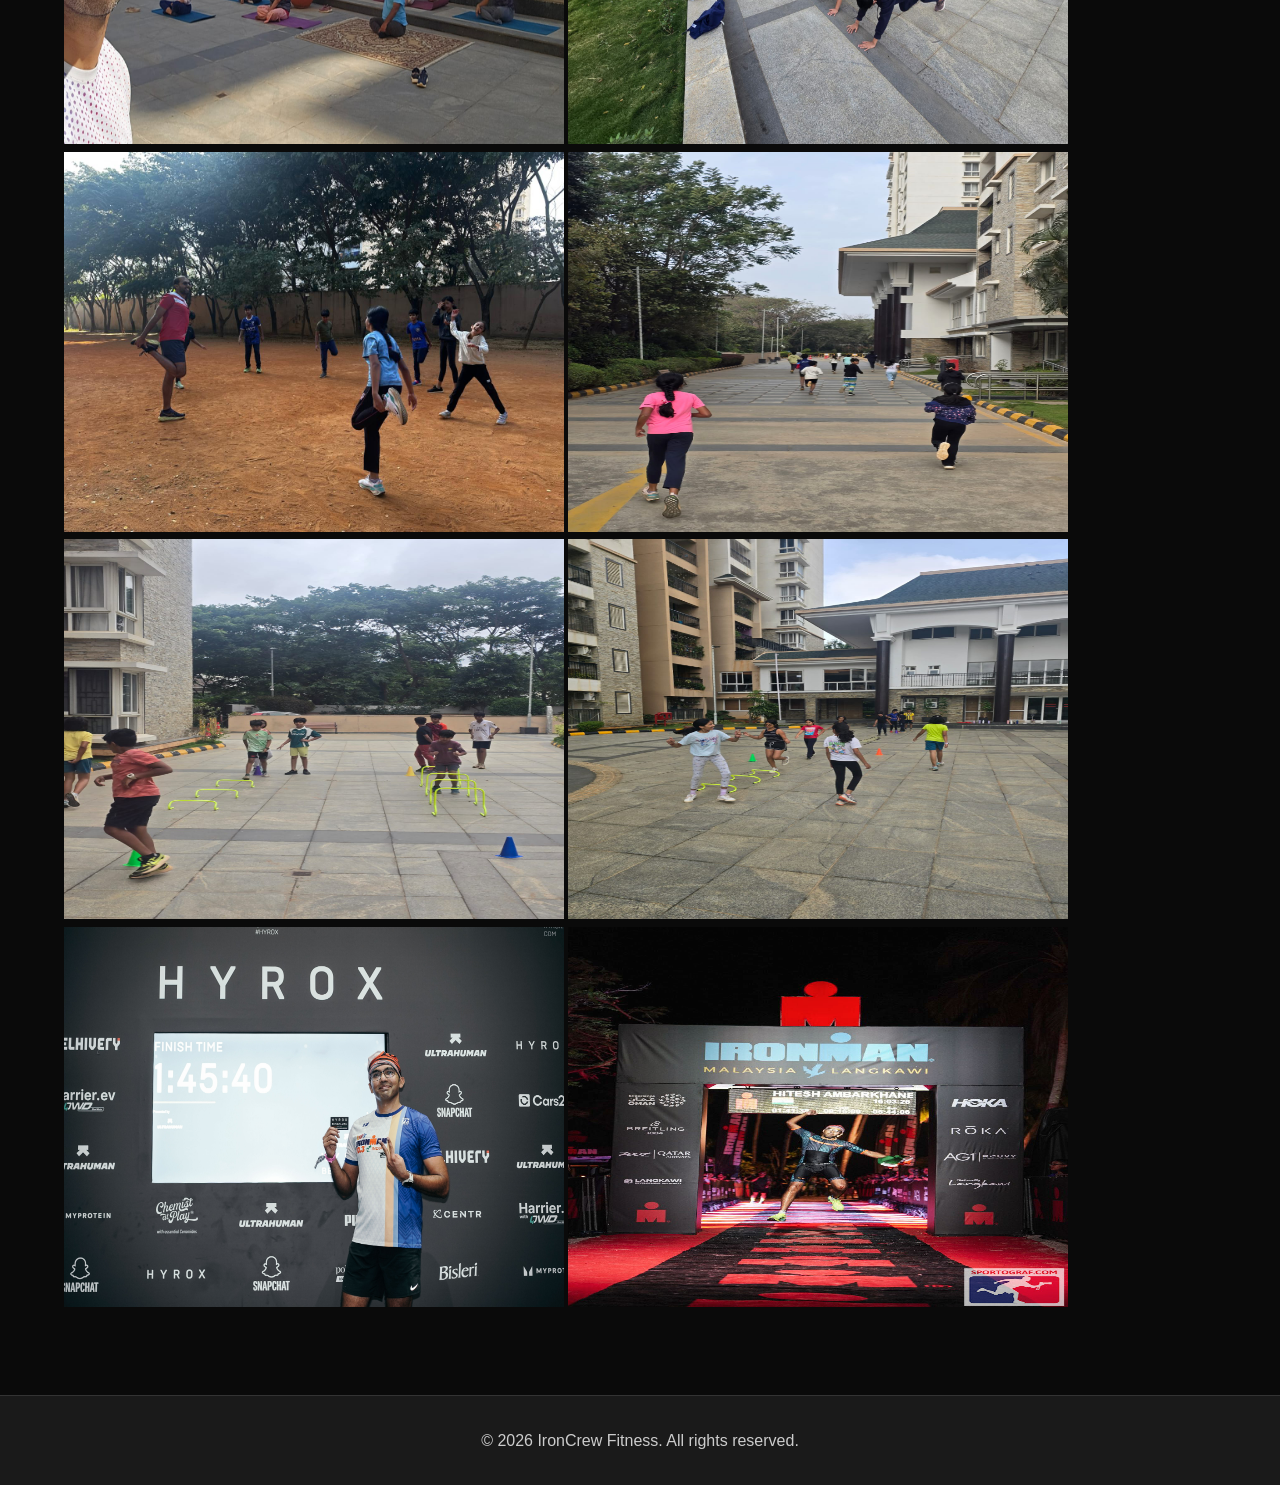
==== commit 42c18508: "Adding Fitness in the top" ====
--- a/index.html
+++ b/index.html
@@ -304,7 +304,7 @@
     <!-- End Google Tag Manager (noscript) -->
 
     <header>
-        <a href="#" class="logo">Iron<span class="text-red">Crew</span></a>
+        <a href="#" class="logo">Iron<span class="text-red">Crew</span> Fitness</a>
         <nav>
             <ul>
                 <li><a href="#about">About Me</a></li>
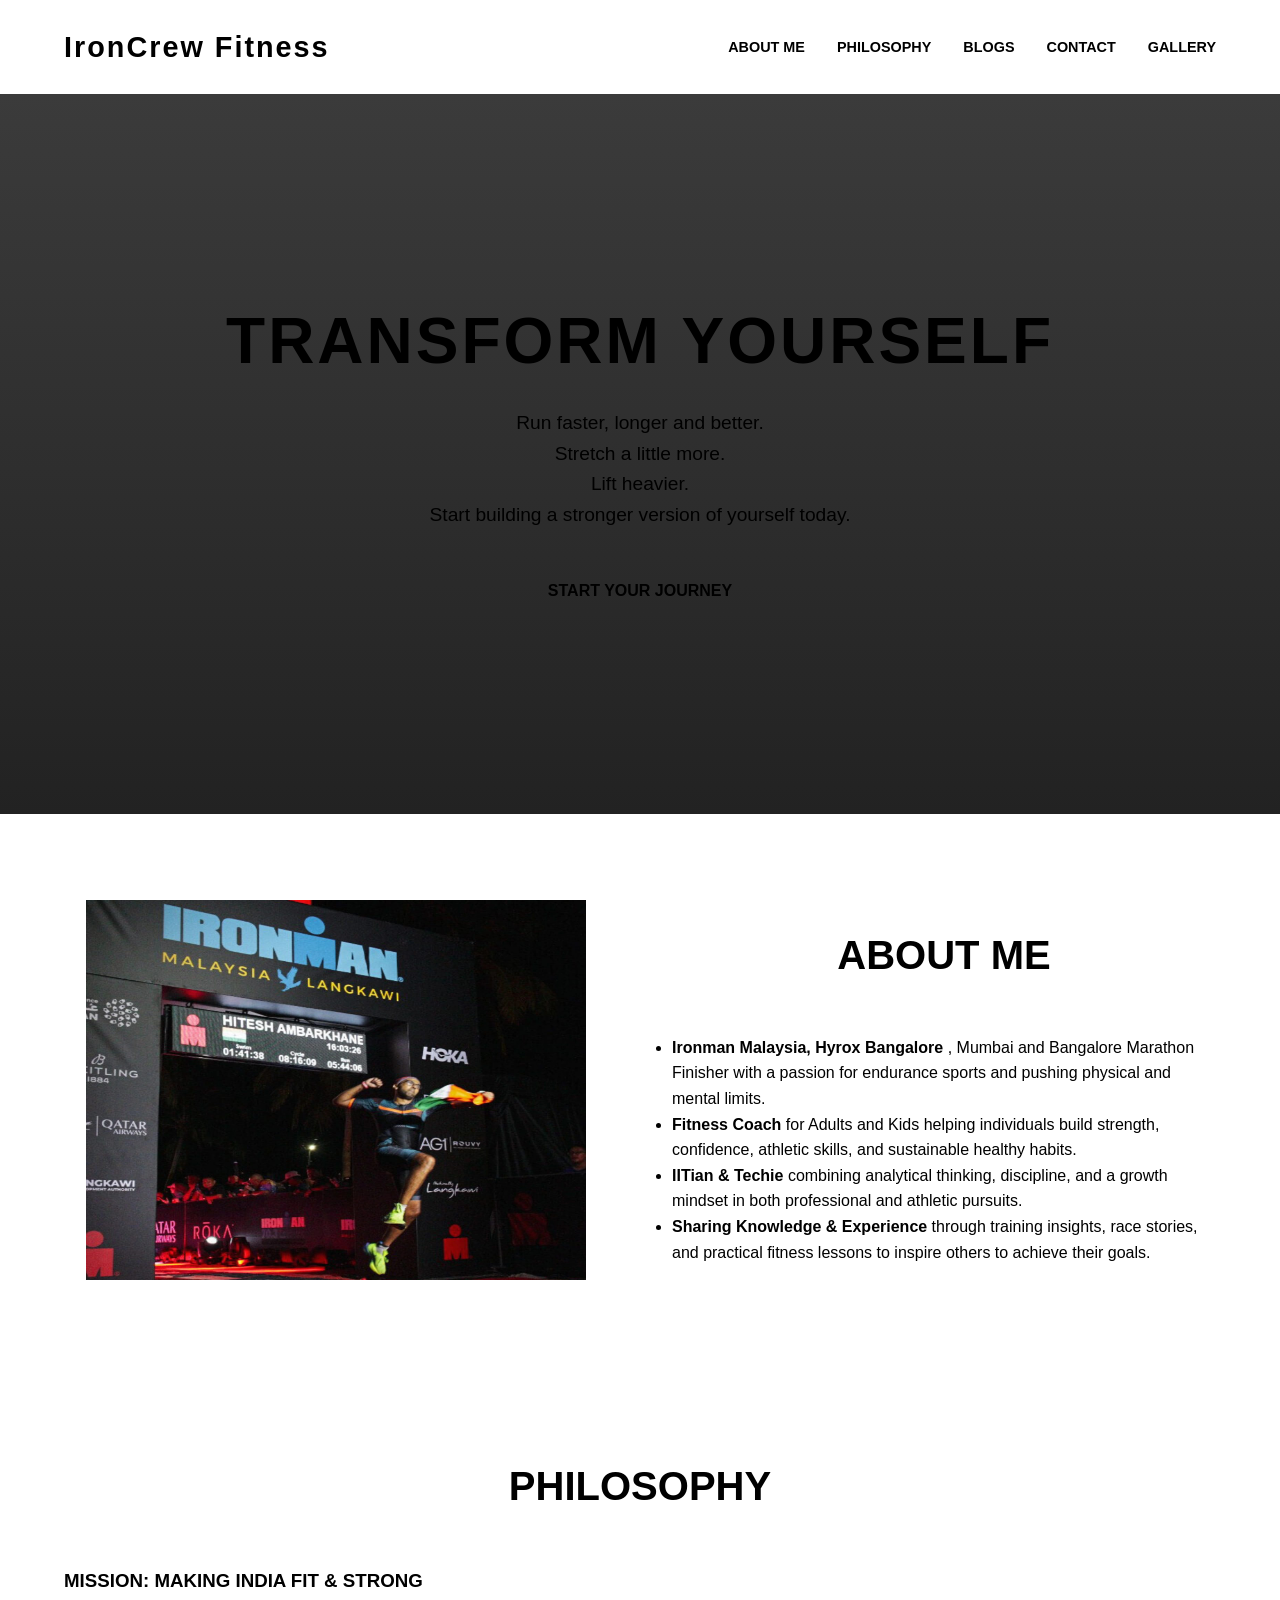
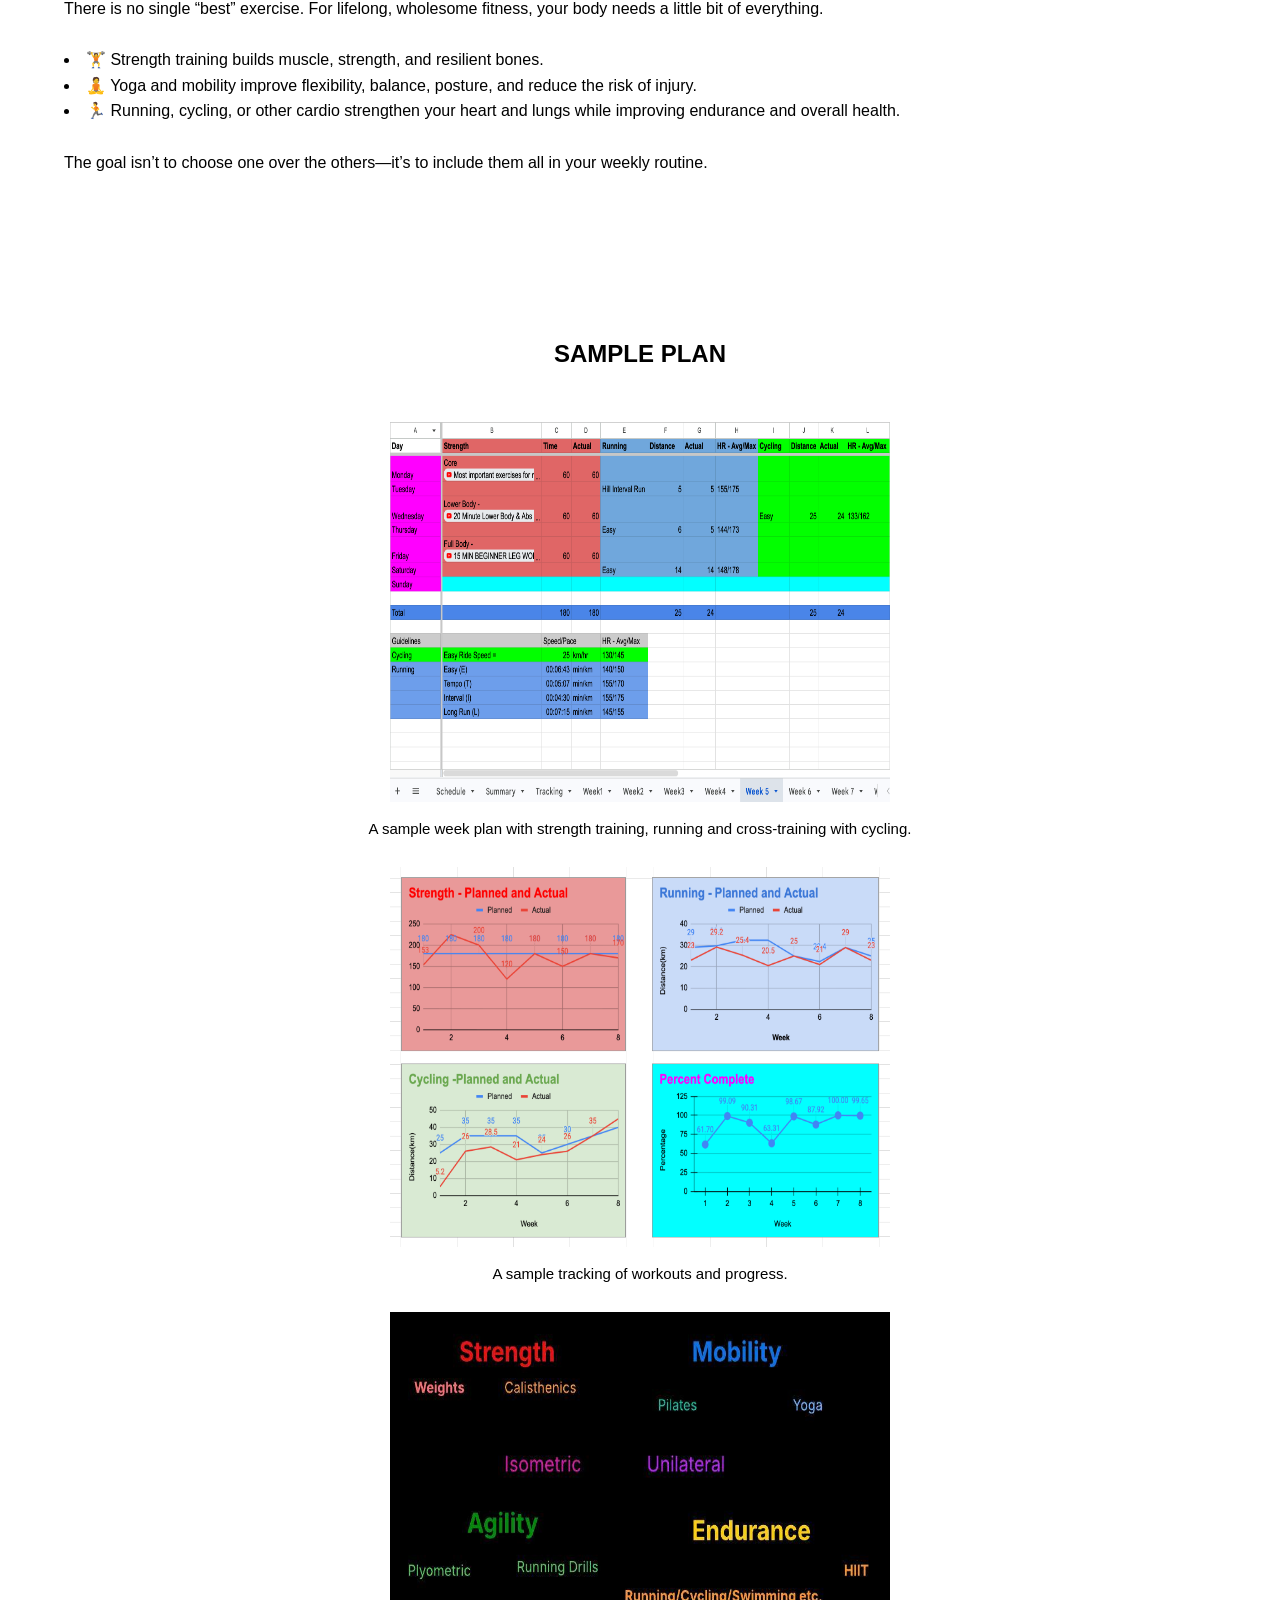
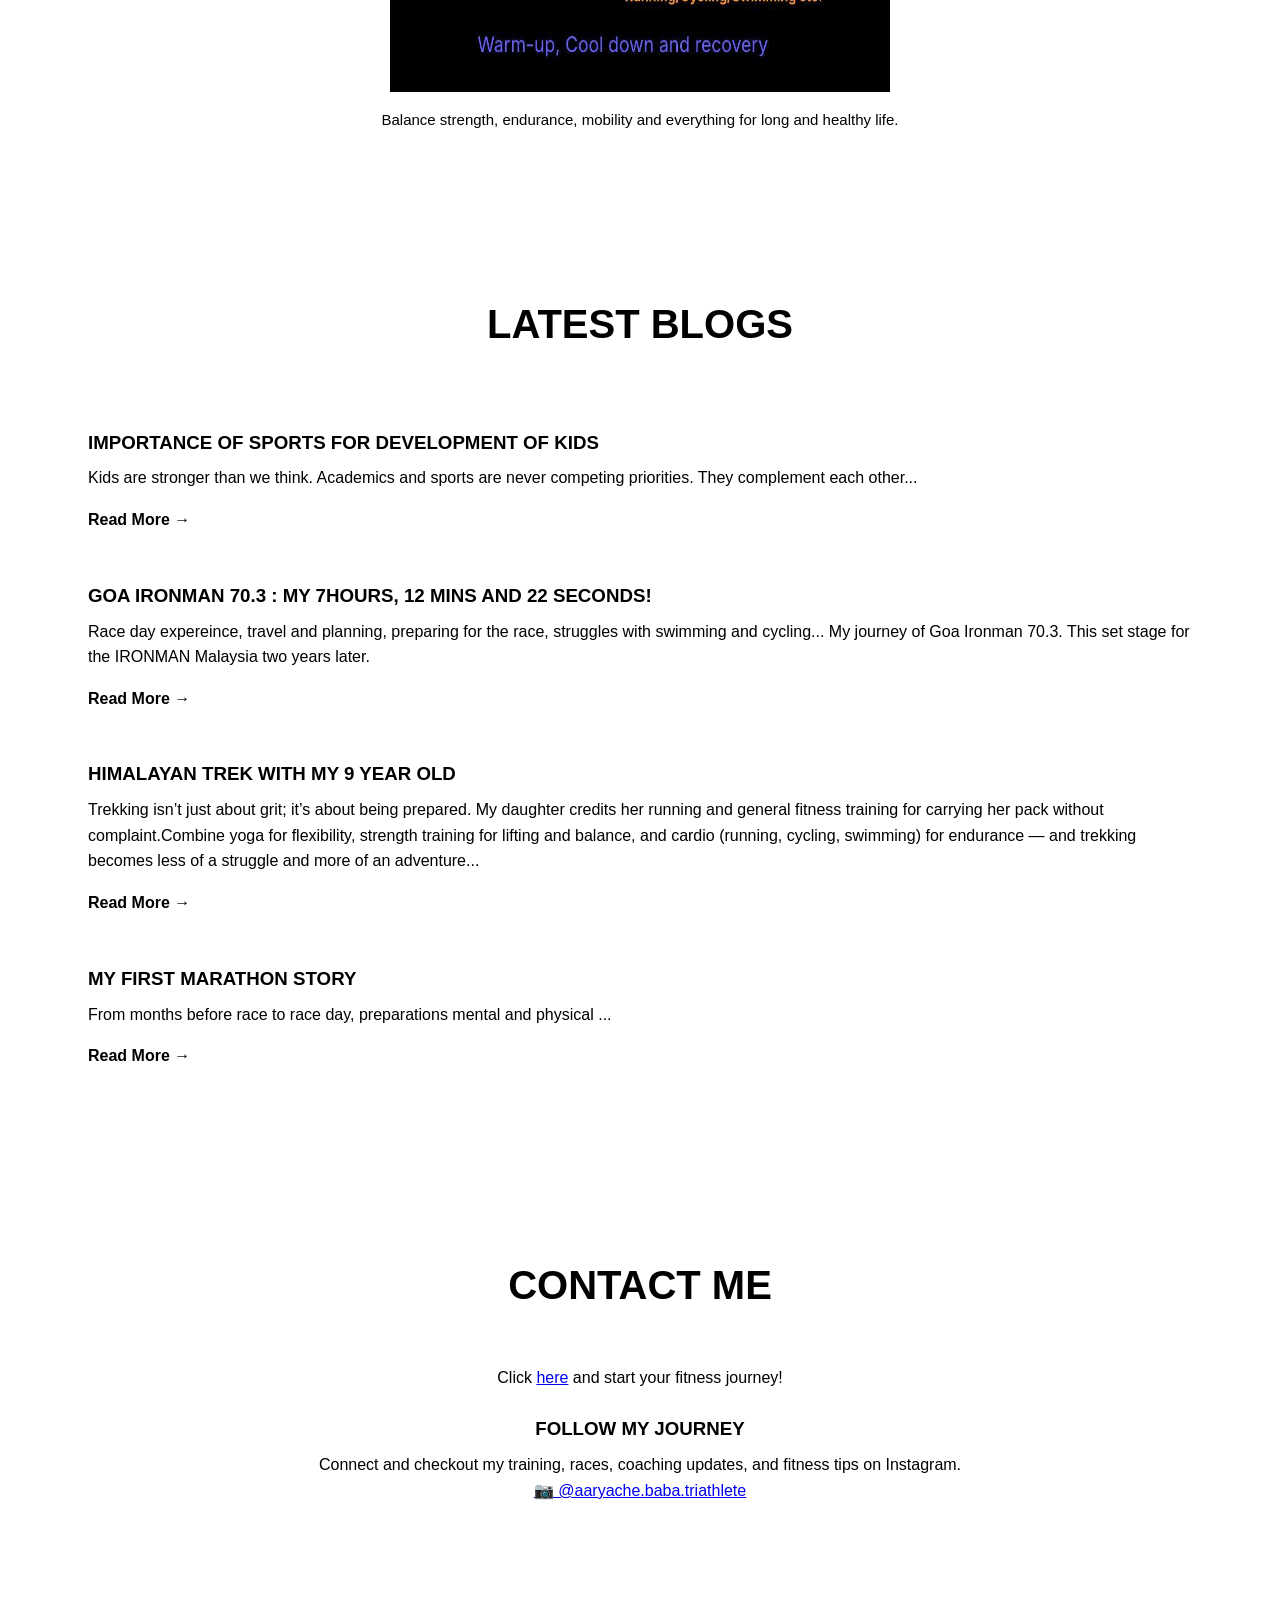
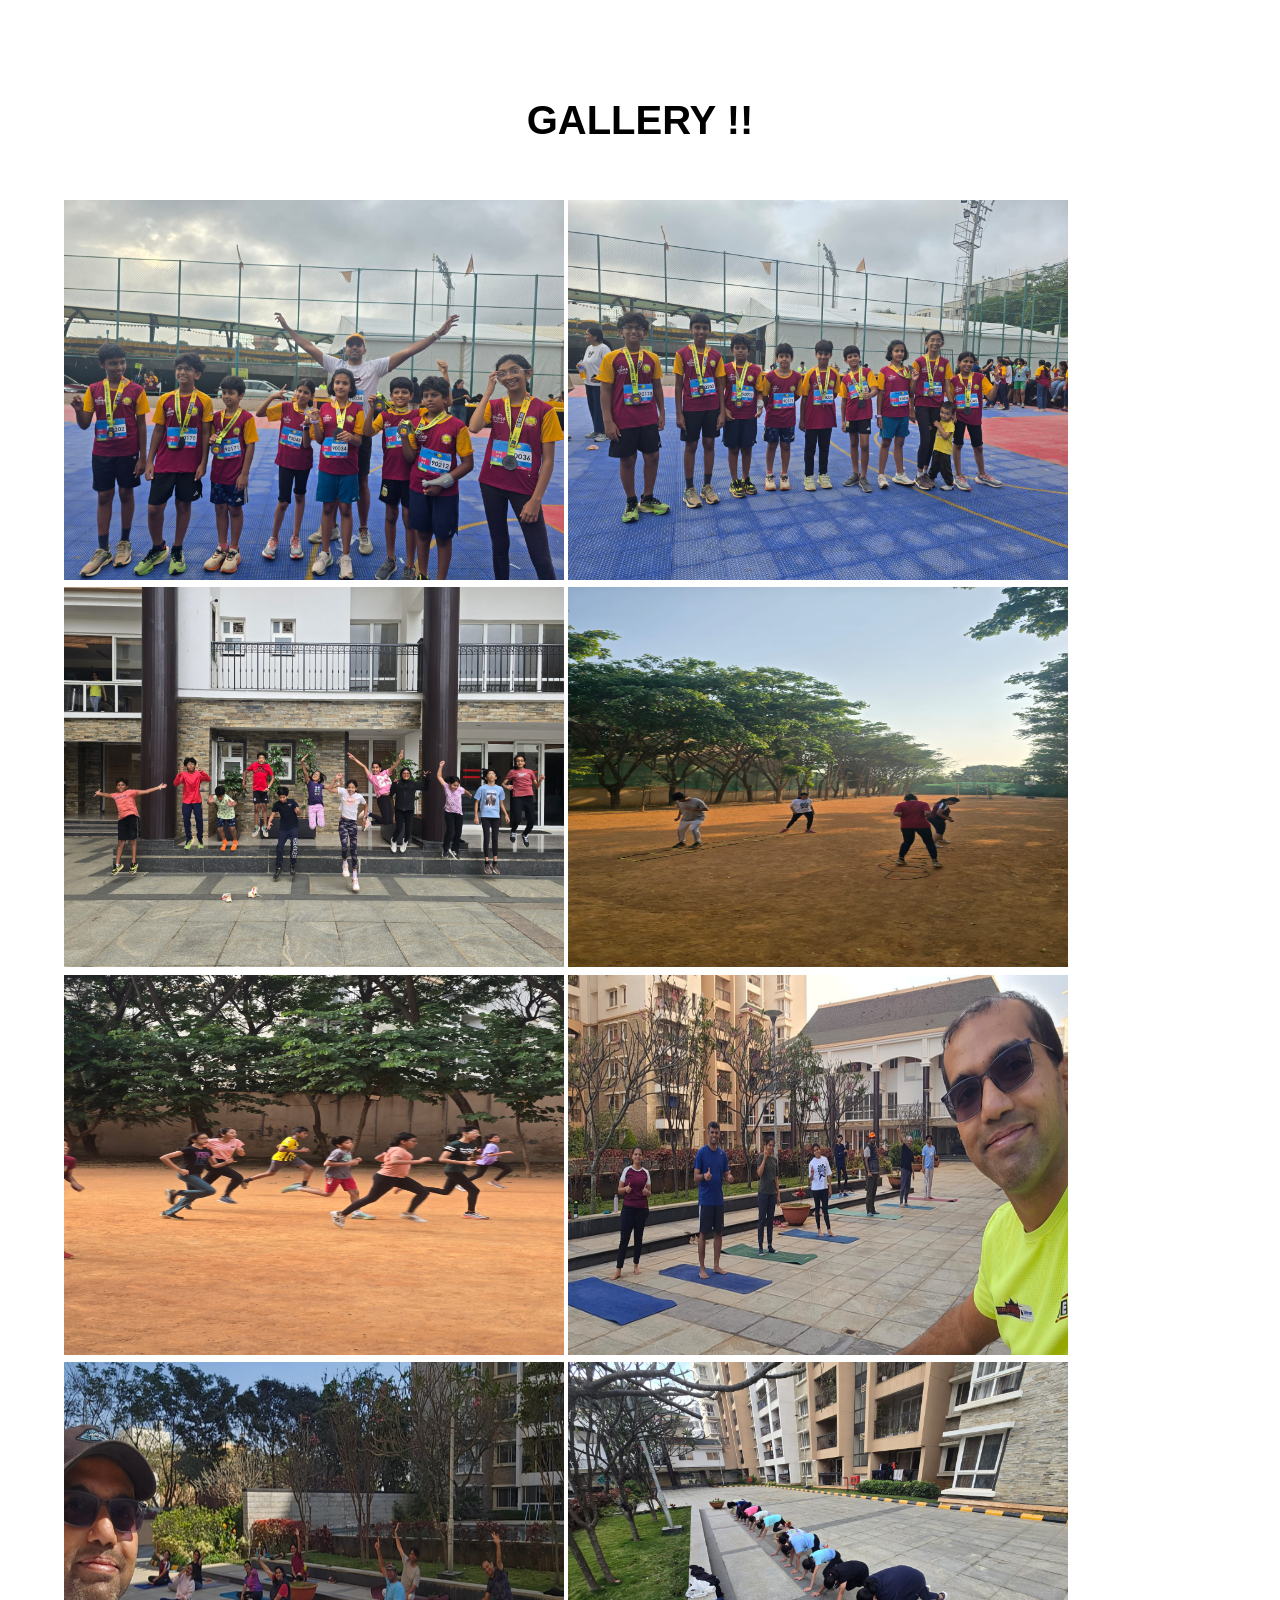
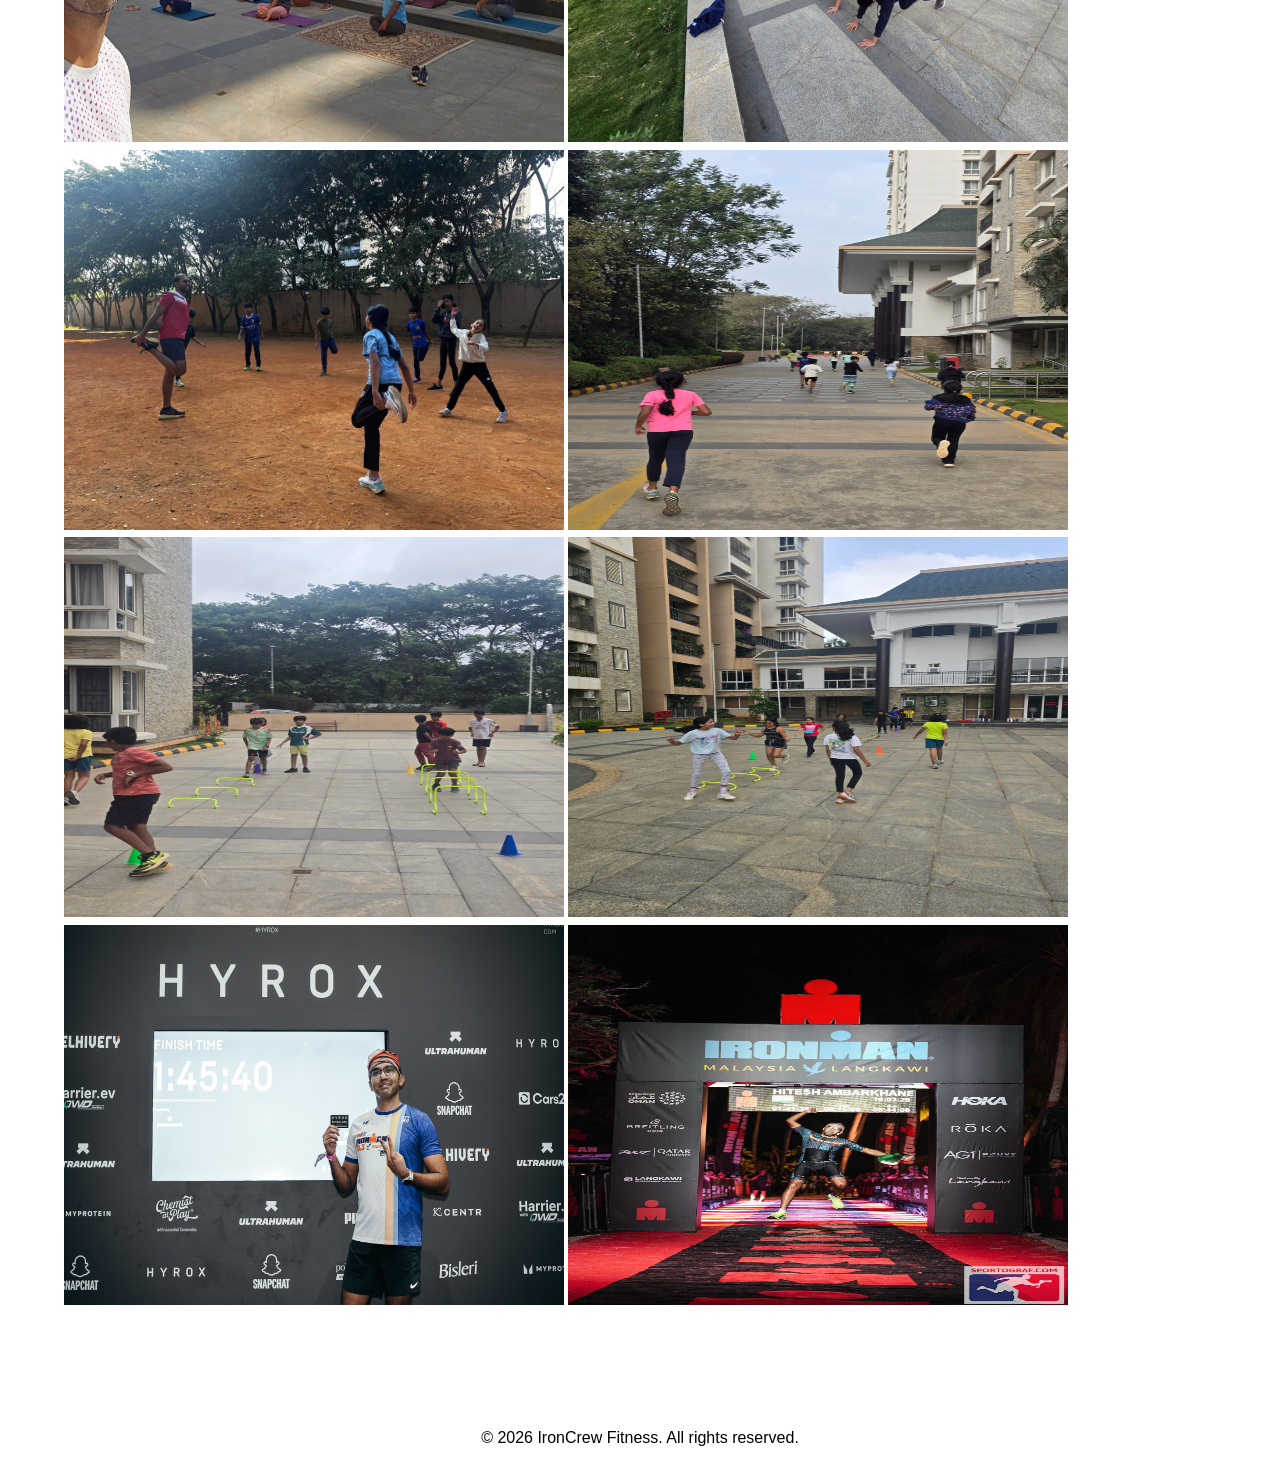
==== commit 186eaa06: "updating css" ====
--- a/index.html
+++ b/index.html
@@ -12,290 +12,7 @@
     <meta charset="UTF-8">
     <meta name="viewport" content="width=device-width, initial-scale=1.0">
     <title>IronCrew Fitness</title>
-    <style>
-        /* CSS Variables for Theme Colors */
-        :root {
-            --black: #0a0a0a;
-            --dark-grey: #1a1a1a;
-            --mid-grey: #333333;
-            --light-grey: #cccccc;
-            --white: #ffffff;
-            --red: #d90429;
-            --dark-red: #ef233c;
-        }
-
-        /* Global Styles */
-        * {
-            margin: 0;
-            padding: 0;
-            box-sizing: border-box;
-            font-family: 'Segoe UI', Tahoma, Geneva, Verdana, sans-serif;
-            scroll-behavior: smooth;
-        }
-
-        body {
-            background-color: var(--black);
-            color: var(--light-grey);
-            line-height: 1.6;
-        }
-
-        h1, h2, h3 {
-            color: var(--white);
-            text-transform: uppercase;
-        }
-
-        span.text-red {
-            color: var(--red);
-        }
-
-        /* Navigation */
-        header {
-            background-color: var(--black);
-            padding: 1.5rem 5%;
-            position: sticky;
-            top: 0;
-            z-index: 100;
-            display: flex;
-            justify-content: space-between;
-            align-items: center;
-            border-bottom: 2px solid var(--red);
-        }
-
-        .logo {
-            font-size: 1.8rem;
-            font-weight: 900;
-            color: var(--white);
-            text-decoration: none;
-            letter-spacing: 2px;
-        }
-
-        nav ul {
-            list-style: none;
-            display: flex;
-            gap: 2rem;
-        }
-
-        nav a {
-            color: var(--white);
-            text-decoration: none;
-            font-weight: bold;
-            text-transform: uppercase;
-            font-size: 0.9rem;
-            transition: color 0.3s ease;
-        }
-
-        nav a:hover {
-            color: var(--red);
-        }
-
-        /* Hero Section */
-        #hero {
-            height: 80vh;
-            display: flex;
-            flex-direction: column;
-            justify-content: center;
-            align-items: center;
-            text-align: center;
-            background: linear-gradient(rgba(10, 10, 10, 0.8), rgba(10, 10, 10, 0.9)), url('./images/goa_finish.jpeg?q=80&w=1470&auto=format&fit=crop') center/cover;
-            padding: 0 5%;
-        }
-
-        #hero h1 {
-            font-size: 4rem;
-            margin-bottom: 1rem;
-            letter-spacing: 3px;
-        }
-
-        #hero p {
-            font-size: 1.2rem;
-            max-width: 600px;
-            margin-bottom: 2rem;
-            color: var(--light-grey);
-        }
-
-        .btn {
-            padding: 15px 30px;
-            background-color: var(--red);
-            color: var(--white);
-            border: none;
-            text-decoration: none;
-            font-weight: bold;
-            font-size: 1rem;
-            text-transform: uppercase;
-            cursor: pointer;
-            transition: background 0.3s ease;
-        }
-
-        .btn:hover {
-            background-color: var(--dark-red);
-        }
-
-        /* Common Section Styles */
-        .section-padding {
-            padding: 5rem 5%;
-        }
-
-        .section-title {
-            text-align: center;
-            font-size: 2.5rem;
-            margin-bottom: 3rem;
-            position: relative;
-        }
-
-        .section-title::after {
-            content: '';
-            width: 80px;
-            height: 4px;
-            background-color: var(--red);
-            position: absolute;
-            bottom: -10px;
-            left: 50%;
-            transform: translateX(-50%);
-        }
-
-        .sub-section-title {
-            text-align: center;
-            font-size: 1.5rem;
-            margin-bottom: 3rem;
-            position: relative;
-        }
-
-        figure {
-            text-align: center;
-            position: relative;
-        }
-
-        figcaption {
-            font-size: 15px;
-            color: var(--red);
-            margin-top: 8px;
-        }
-
-        /* About Section */
-        #about {
-            background-color: var(--dark-grey);
-            display: flex;
-            align-items: center;
-            gap: 4rem;
-        }
-
-        .about-content {
-            flex: 1;
-        }
-
-        .about-image {
-            flex: 1;
-            background-color: var(--mid-grey);
-            height: 400px;
-            display: flex;
-            align-items: center;
-            justify-content: center;
-            border: 4px solid var(--red);
-        }
-
-        /* Philosophy Section */
-        #philosophy {
-            background-color: var(--dark-grey);
-            display: flex;
-            align-items: center;
-            gap: 4rem;
-        }
-
-        .philosophy-content {
-            flex: 1;
-        }
-        .philosophy-image {
-            flex: 1;
-            background-color: var(--black);
-            height: 400px;
-            display: flex;
-            align-items: center;
-            justify-content: center;
-            border: 4px solid var(--red);
-        }
-
-        .philosophy-card h3 {
-            margin-bottom: 0.5rem;
-            align-items: center;
-            text-align: center;
-        }
-
-        /* Blogs Section */
-        #blogs {
-            background-color: var(--dark-grey);
-        }
-
-        .blog-card {
-            background-color: var(--black);
-            padding: 1.5rem;
-            border-left: 4px solid var(--red);
-        }
-
-        .blog-card h3 {
-            margin-bottom: 0.5rem;
-        }
-
-        .blog-date {
-            font-size: 0.8rem;
-            color: var(--red);
-            margin-bottom: 1rem;
-            display: block;
-        }
-
-        /* Contact Section */
-        #contact {
-            background-color: var(--black);
-            text-align: center;
-        }
-
-        form {
-            max-width: 600px;
-            margin: 0 auto;
-            display: flex;
-            flex-direction: column;
-            gap: 1rem;
-        }
-
-        input, textarea {
-            width: 100%;
-            padding: 15px;
-            background-color: var(--dark-grey);
-            border: 1px solid var(--mid-grey);
-            color: var(--white);
-            font-size: 1rem;
-        }
-
-        input:focus, textarea:focus {
-            outline: none;
-            border-color: var(--red);
-        }
-
-        textarea {
-            height: 150px;
-            resize: none;
-        }
-
-        /* Footer */
-        footer {
-            background-color: var(--dark-grey);
-            text-align: center;
-            padding: 2rem;
-            border-top: 1px solid var(--mid-grey);
-        }
-
-        /* Responsive Design */
-        @media (max-width: 768px) {
-            #about {
-                flex-direction: column;
-            }
-            nav ul {
-                display: none; /* In a real build, you'd add a hamburger menu here */
-            }
-            #hero h1 {
-                font-size: 2.5rem;
-            }
-        }
-    </style>
+    <link rel="stylesheet" href="./css/styles.css" type="text/css">
 </head>
 <body>
     <!-- Google Tag Manager (noscript) -->
--- a/css/styles.css
+++ b/css/styles.css
@@ -0,0 +1,284 @@
+<style>
+    /* CSS Variables for Theme Colors */
+    :root {
+        --black: #0a0a0a;
+        --dark-grey: #1a1a1a;
+        --mid-grey: #333333;
+        --light-grey: #cccccc;
+        --white: #ffffff;
+        --red: #d90429;
+        --dark-red: #ef233c;
+    }
+
+    /* Global Styles */
+    * {
+        margin: 0;
+        padding: 0;
+        box-sizing: border-box;
+        font-family: 'Segoe UI', Tahoma, Geneva, Verdana, sans-serif;
+        scroll-behavior: smooth;
+    }
+
+    body {
+        background-color: var(--black);
+        color: var(--light-grey);
+        line-height: 1.6;
+    }
+
+    h1, h2, h3 {
+        color: var(--white);
+        text-transform: uppercase;
+    }
+
+    span.text-red {
+        color: var(--red);
+    }
+
+    /* Navigation */
+    header {
+        background-color: var(--black);
+        padding: 1.5rem 5%;
+        position: sticky;
+        top: 0;
+        z-index: 100;
+        display: flex;
+        justify-content: space-between;
+        align-items: center;
+        border-bottom: 2px solid var(--red);
+    }
+
+    .logo {
+        font-size: 1.8rem;
+        font-weight: 900;
+        color: var(--white);
+        text-decoration: none;
+        letter-spacing: 2px;
+    }
+
+    nav ul {
+        list-style: none;
+        display: flex;
+        gap: 2rem;
+    }
+
+    nav a {
+        color: var(--white);
+        text-decoration: none;
+        font-weight: bold;
+        text-transform: uppercase;
+        font-size: 0.9rem;
+        transition: color 0.3s ease;
+    }
+
+    nav a:hover {
+        color: var(--red);
+    }
+
+    /* Hero Section */
+    #hero {
+        height: 80vh;
+        display: flex;
+        flex-direction: column;
+        justify-content: center;
+        align-items: center;
+        text-align: center;
+        background: linear-gradient(rgba(10, 10, 10, 0.8), rgba(10, 10, 10, 0.9)), url('./images/goa_finish.jpeg?q=80&w=1470&auto=format&fit=crop') center/cover;
+        padding: 0 5%;
+    }
+
+    #hero h1 {
+        font-size: 4rem;
+        margin-bottom: 1rem;
+        letter-spacing: 3px;
+    }
+
+    #hero p {
+        font-size: 1.2rem;
+        max-width: 600px;
+        margin-bottom: 2rem;
+        color: var(--light-grey);
+    }
+
+    .btn {
+        padding: 15px 30px;
+        background-color: var(--red);
+        color: var(--white);
+        border: none;
+        text-decoration: none;
+        font-weight: bold;
+        font-size: 1rem;
+        text-transform: uppercase;
+        cursor: pointer;
+        transition: background 0.3s ease;
+    }
+
+    .btn:hover {
+        background-color: var(--dark-red);
+    }
+
+    /* Common Section Styles */
+    .section-padding {
+        padding: 5rem 5%;
+    }
+
+    .section-title {
+        text-align: center;
+        font-size: 2.5rem;
+        margin-bottom: 3rem;
+        position: relative;
+    }
+
+    .section-title::after {
+        content: '';
+        width: 80px;
+        height: 4px;
+        background-color: var(--red);
+        position: absolute;
+        bottom: -10px;
+        left: 50%;
+        transform: translateX(-50%);
+    }
+
+    .sub-section-title {
+        text-align: center;
+        font-size: 1.5rem;
+        margin-bottom: 3rem;
+        position: relative;
+    }
+
+    figure {
+        text-align: center;
+        position: relative;
+    }
+
+    figcaption {
+        font-size: 15px;
+        color: var(--red);
+        margin-top: 8px;
+    }
+
+    /* About Section */
+    #about {
+        background-color: var(--dark-grey);
+        display: flex;
+        align-items: center;
+        gap: 4rem;
+    }
+
+    .about-content {
+        flex: 1;
+    }
+
+    .about-image {
+        flex: 1;
+        background-color: var(--mid-grey);
+        height: 400px;
+        display: flex;
+        align-items: center;
+        justify-content: center;
+        border: 4px solid var(--red);
+    }
+
+    /* Philosophy Section */
+    #philosophy {
+        background-color: var(--dark-grey);
+        display: flex;
+        align-items: center;
+        gap: 4rem;
+    }
+
+    .philosophy-content {
+        flex: 1;
+    }
+    .philosophy-image {
+        flex: 1;
+        background-color: var(--black);
+        height: 400px;
+        display: flex;
+        align-items: center;
+        justify-content: center;
+        border: 4px solid var(--red);
+    }
+
+    .philosophy-card h3 {
+        margin-bottom: 0.5rem;
+        align-items: center;
+        text-align: center;
+    }
+
+    /* Blogs Section */
+    #blogs {
+        background-color: var(--dark-grey);
+    }
+
+    .blog-card {
+        background-color: var(--black);
+        padding: 1.5rem;
+        border-left: 4px solid var(--red);
+    }
+
+    .blog-card h3 {
+        margin-bottom: 0.5rem;
+    }
+
+    .blog-date {
+        font-size: 0.8rem;
+        color: var(--red);
+        margin-bottom: 1rem;
+        display: block;
+    }
+
+    /* Contact Section */
+    #contact {
+        background-color: var(--black);
+        text-align: center;
+    }
+
+    form {
+        max-width: 600px;
+        margin: 0 auto;
+        display: flex;
+        flex-direction: column;
+        gap: 1rem;
+    }
+
+    input, textarea {
+        width: 100%;
+        padding: 15px;
+        background-color: var(--dark-grey);
+        border: 1px solid var(--mid-grey);
+        color: var(--white);
+        font-size: 1rem;
+    }
+
+    input:focus, textarea:focus {
+        outline: none;
+        border-color: var(--red);
+    }
+
+    textarea {
+        height: 150px;
+        resize: none;
+    }
+
+    /* Footer */
+    footer {
+        background-color: var(--dark-grey);
+        text-align: center;
+        padding: 2rem;
+        border-top: 1px solid var(--mid-grey);
+    }
+
+    /* Responsive Design */
+    @media (max-width: 768px) {
+        #about {
+            flex-direction: column;
+        }
+        nav ul {
+            display: none; /* In a real build, you'd add a hamburger menu here */
+        }
+        #hero h1 {
+            font-size: 2.5rem;
+        }
+    }
+</style>
